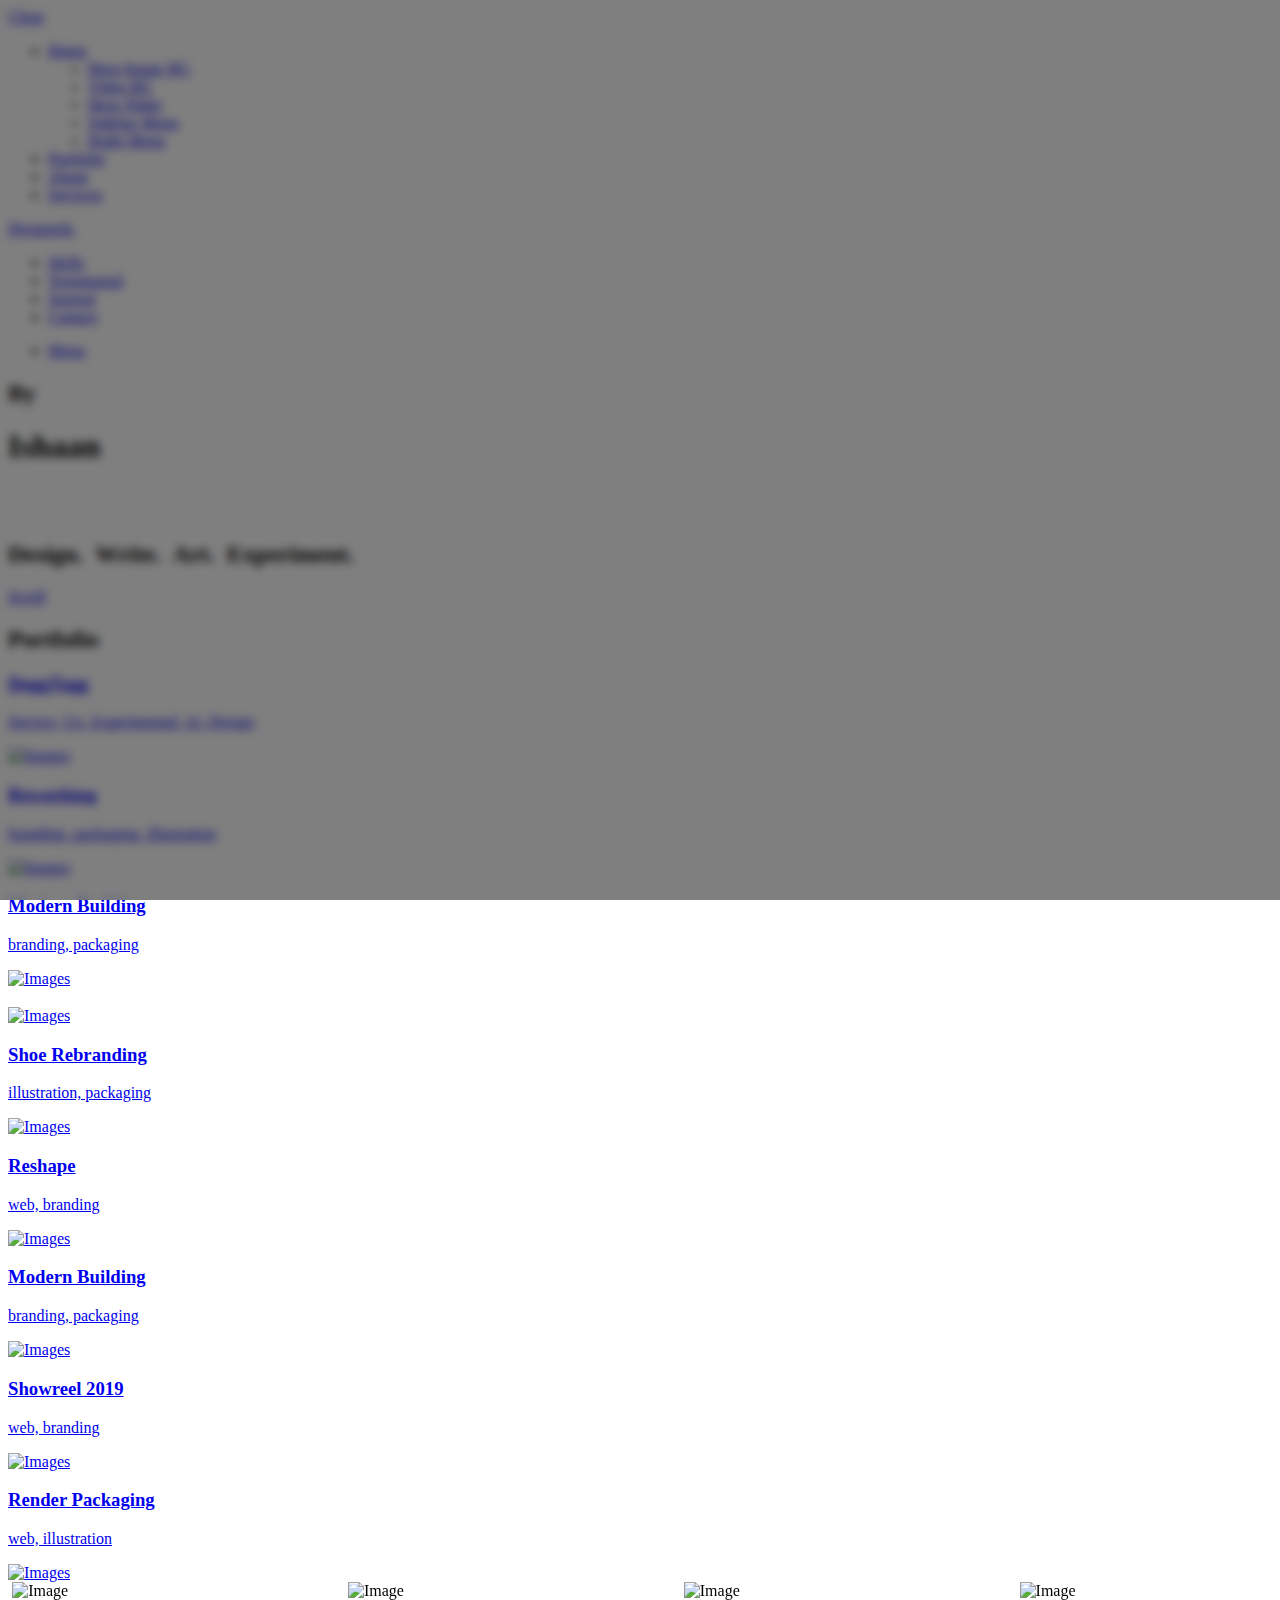
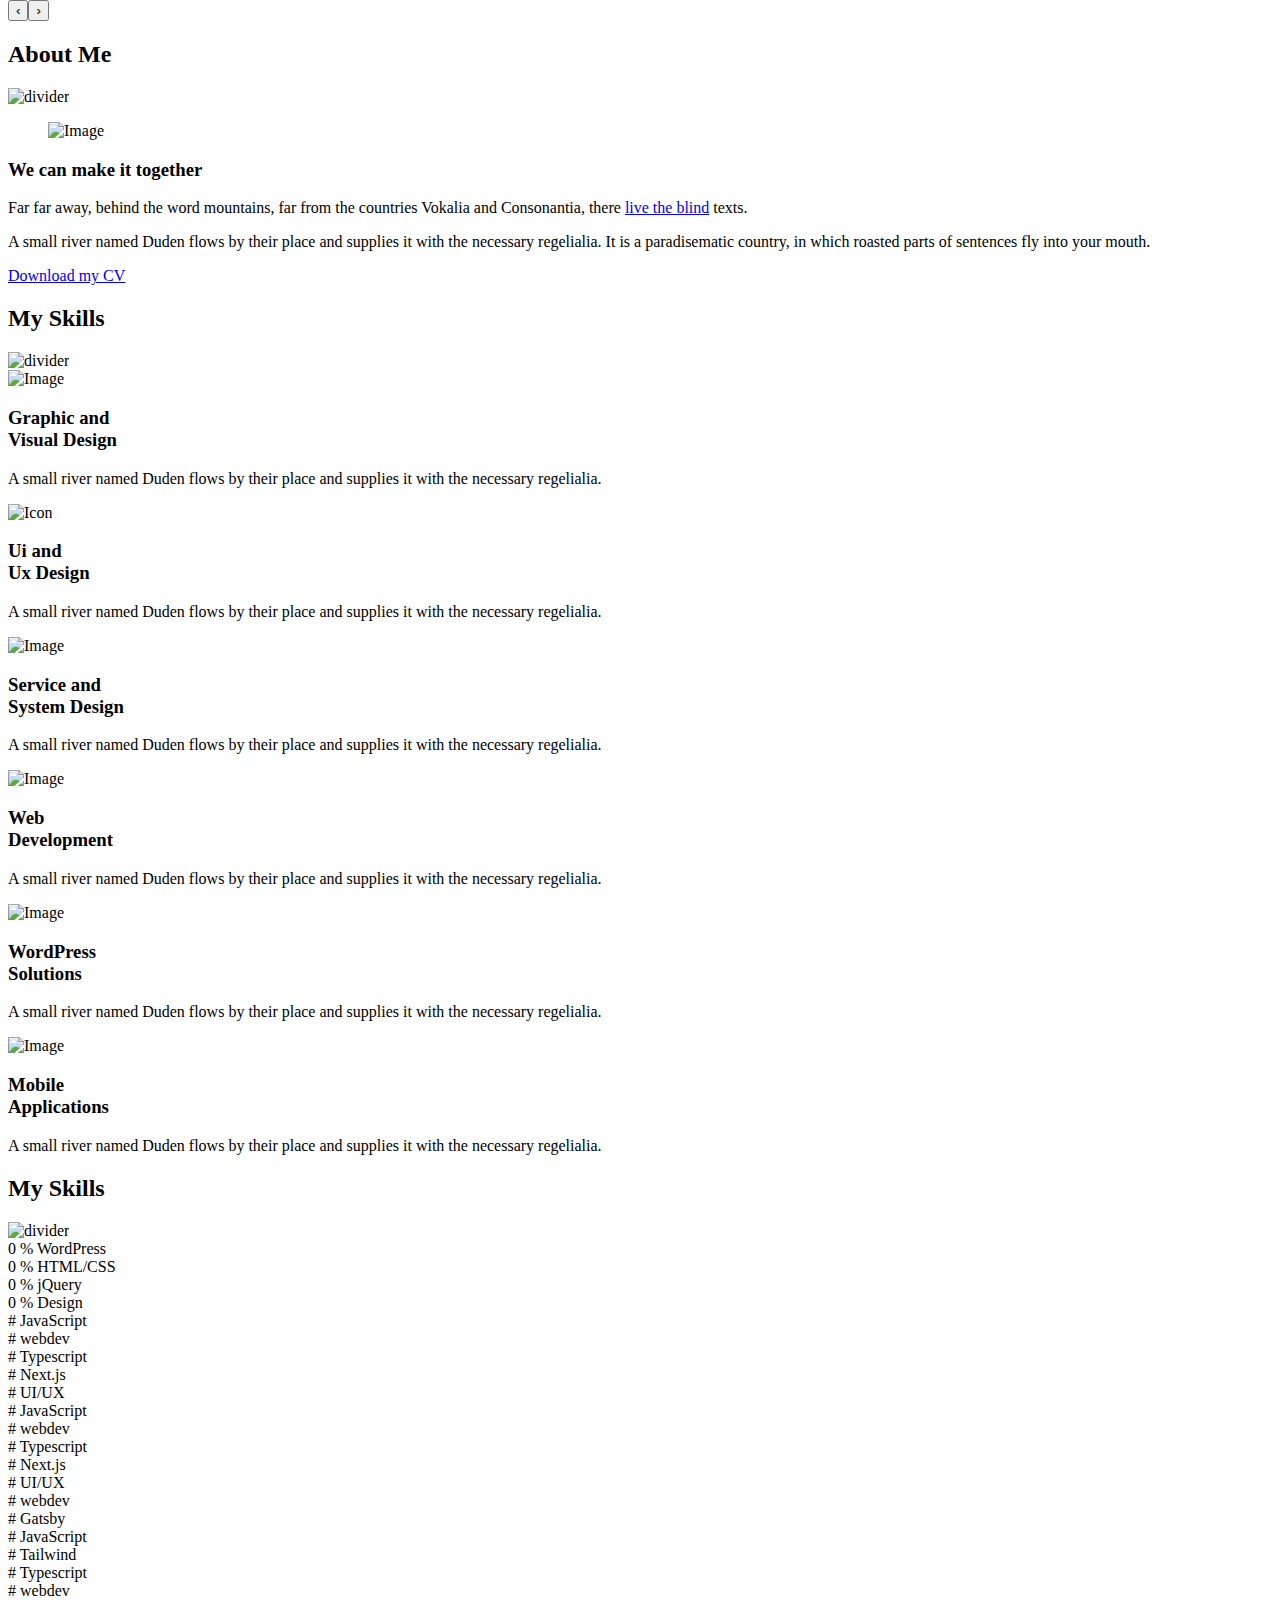
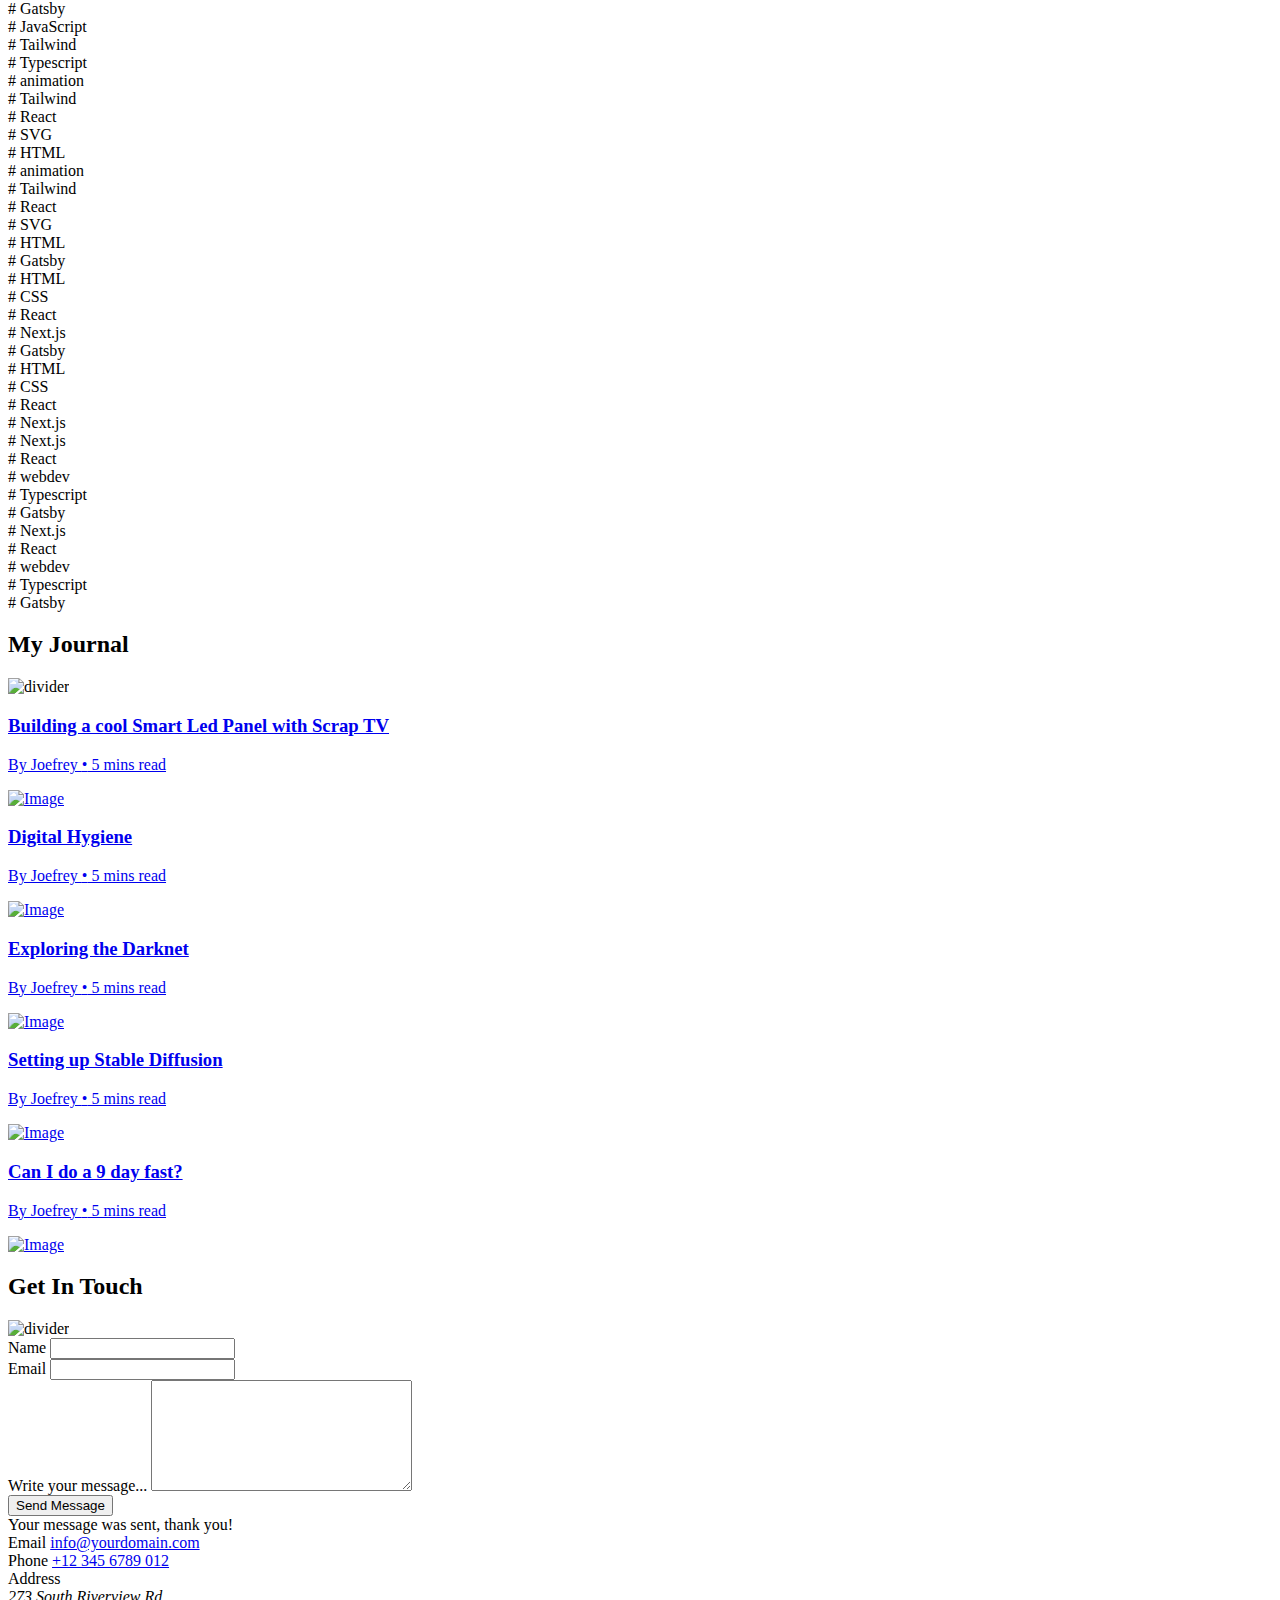
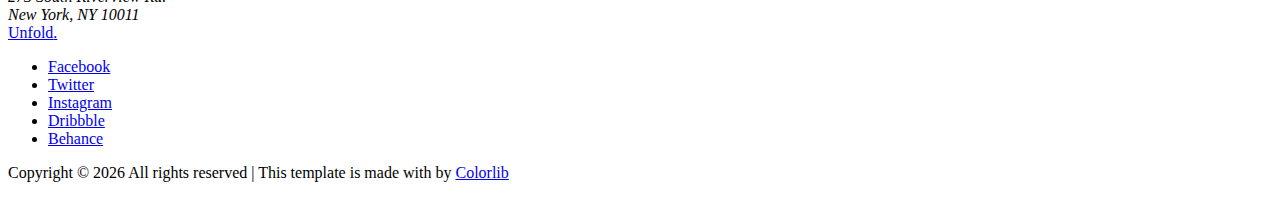
==== index.html @ 475106b1 "Add files via upload" ====
<!DOCTYPE html>
<html lang="en">
  <head>
    <!-- Document Title -->
    <title>Designish &mdash; Like design but different</title>

    <!-- Character Set and Viewport Configuration -->
    <meta charset="utf-8">
    <meta name="viewport" content="width=device-width, initial-scale=1, shrink-to-fit=no">

    <!-- Meta Tags for SEO and Metadata -->
    <meta name="description" content="">
    <meta name="keywords" content="html, css, javascript, jquery">
    <meta name="author" content="">

    <!-- External Stylesheets -->
    <link rel="stylesheet" href="css/vendor/icomoon/style.css">
    <link rel="stylesheet" href="css/vendor/owl.carousel.min.css">
    <link rel="stylesheet" href="css/vendor/animate.min.css">
    <link rel="stylesheet" href="css/vendor/aos.css">
    <link rel="stylesheet" href="css/vendor/bootstrap.min.css">
    <link rel="stylesheet" href="css/vendor/jquery.fancybox.min.css">

    <!-- Theme Style -->
    <link rel="stylesheet" href="css/style.css">
  </head>
  <body data-spy="scroll" data-target=".site-nav-target" data-offset="200">

  <!-- Mobile Menu -->
  <nav class="unslate_co--site-mobile-menu">
    <div class="close-wrap d-flex">
      <a href="#" class="d-flex ml-auto js-menu-toggle">
        <span class="close-label">Close</span>
        <div class="close-times">
          <span class="bar1"></span>
          <span class="bar2"></span>
        </div>
      </a>
    </div>
    <div class="site-mobile-inner"></div>
  </nav>

  <div class="unslate_co--site-wrap">

    <div class="unslate_co--site-inner">

      <!-- Lines for Decoration -->
      <div class="lines-wrap">
        <div class="lines-inner">
          <div class="lines"></div>
        </div>
      </div>
      <!-- END lines -->

      <!-- Site Navigation -->
      <nav class="unslate_co--site-nav site-nav-target">

        <div class="container">

          <!-- Navigation Row -->
          <div class="row align-items-center justify-content-between text-left">

            <!-- Navigation for Large Screens (Right) -->
            <div class="col-md-5 text-right">
              <ul class="site-nav-ul js-clone-nav text-left d-none d-lg-inline-block">
                <!-- Home Section with Dropdown -->
                <li class="has-children">
                  <a href="#home-section" class="nav-link">Home</a>
                  <ul class="dropdown">
                    <li><a href="index.html">Hero Image BG</a></li>
                    <li><a href="index-video.html">Video BG</a></li>
                    <li><a href="index-hero-slider.html">Hero Slider</a></li>
                    <li><a href="index-sidebar-menu.html">Sidebar Menu</a></li>
                    <li><a href="index-right-menu.html">Right Menu</a></li>
                  </ul>
                </li>
                <li><a href="#portfolio-section" class="nav-link">Portfolio</a></li>
                <li><a href="#about-section" class="nav-link">About</a></li>
                <li><a href="#services-section" class="nav-link">Services</a></li>
              </ul>
            </div>

            <!-- Site Logo -->
            <div class="site-logo pos-absolute">
              <a href="index.html" class="unslate_co--site-logo">Designish<span>.</span></a>
            </div>

            <!-- Navigation for Large Screens (Left) -->
            <div class="col-md-5 text-right text-lg-left">
              <ul class="site-nav-ul js-clone-nav text-left d-none d-lg-inline-block">
                <li><a href="#skills-section" class="nav-link">Skills</a></li>
                <li><a href="#testimonial-section" class="nav-link">Testimonial</a></li>
                <li><a href="#journal-section" class="nav-link">Journal</a></li>
                <li><a href="#contact-section" class="nav-link">Contact</a></li>
              </ul>

              <!-- Mobile Navigation Toggle -->
              <ul class="site-nav-ul-none-onepage text-right d-inline-block d-lg-none">
                <li><a href="#" class="js-menu-toggle">Menu</a></li>
              </ul>

            </div>
          </div>
        </div>

      </nav>
      <!-- END nav -->

      <!-- Hero Section -->
      <div class="cover-v1 jarallax" style="background-image: url('images/cover_bg_.jpg');" id="home-section">
        <div class="container">
          <div class="row align-items-center">

            <!-- Centered Content in Hero Section -->
            <div class="col-md-7 mx-auto text-center">
              <h2 class="subheading gsap-reveal-hero">By</h2>
              <h1 class="heading gsap-reveal-hero">Ishaan</h1>
              <!-- Additional Text in Hero Section -->
              <h2 class="subheading gsap-reveal-hero"><br><br>Design. Write. Art. Experiment.</h2>
            </div>
          </div>
        </div>

        <!-- Mouse Scroll Indicator -->
        <a href="#portfolio-section" class="mouse-wrap smoothscroll">
          <span class="mouse">
            <span class="scroll"></span>
          </span>
          <span class="mouse-label">Scroll</span>
        </a>

      </div>
      <!-- END .cover-v1 -->


      <div class="unslate_co--section" id="portfolio-section">
        <div class="container">
          
          
          <div class="relative"><div class="loader-portfolio-wrap"><div class="loader-portfolio"></div></div> </div>
          <div id="portfolio-single-holder"></div>

          <div class="portfolio-wrapper">

            <div class="d-flex align-items-center mb-4 gsap-reveal gsap-reveal-filter">
              <h2 class="mr-auto heading-h2"><span class="gsap-reveal">Portfolio</span></h2>

              <!-- <a href="#" class="text-white js-filter d-inline-block d-lg-none">Filter</a>
              
              <div class="filter-wrap">
                <div class="filter ml-auto" id="filters">
                  <a href="#" class="active" data-filter="*">All</a>
                  <a href="#" data-filter=".web">Web</a>
                  <a href="#" data-filter=".branding">Branding</a>
                  <a href="#" data-filter=".illustration">Illustration</a>
                  <a href="#" data-filter=".packaging">Packaging</a>
                </div>
              </div> -->
            </div>


            
            <div id="posts" class="row gutter-isotope-item">
              <div class="item web branding col-sm-6 col-md-6 col-lg-4 isotope-mb-2">
                <a href="portfolio-single-1.html" class="portfolio-item ajax-load-page isotope-item gsap-reveal-img" data-id="1">
                    <div class="overlay">
                      <span class="wrap-icon icon-link2"></span>
                      <div class="portfolio-item-content">
                        <h3>DoggTagg</h3>
                        <p>Service, Ux, Experimental, Ai, Design</p>
                      </div>
                    </div>
                    <img src="images/work_1_md.jpg" class="lazyload  img-fluid" alt="Images" />
                  </a>
              </div>
              <div class="item branding packaging illustration col-sm-6 col-md-6 col-lg-4 isotope-mb-2 ">
                <a href="portfolio-single-3.html" class="portfolio-item ajax-load-page item-portrait isotope-item gsap-reveal-img" data-id="3">
                    <div class="overlay">
                      <span class="wrap-icon icon-link2"></span>
                      <div class="portfolio-item-content">
                        <h3>Reworking</h3>
                        <p>branding, packaging, illustration</p>
                      </div>
                    </div>
                    <img src="images/Dharma.png" class="lazyload  img-fluid" alt="Images" />
                  </a>
              </div>

              <div class="item branding packaging col-sm-6 col-md-6 col-lg-4 isotope-mb-2">
                <a href="portfolio-single-4.html" class="portfolio-item isotope-item gsap-reveal-img ajax-load-page" data-id="4">
                    <div class="overlay">
                      <span class="wrap-icon icon-link2"></span>
                      <div class="portfolio-item-content">
                        <h3>Modern Building</h3>
                        <p>branding, packaging</p>
                      </div>
                    </div>
                    <img src="images/Autter.png" class="lazyload  img-fluid" alt="Images" />
                  </a>
              </div>

              <!-- ... (previous HTML code) ... -->

<div class="item web packaging col-sm-6 col-md-6 col-lg-4 isotope-mb-2 lock-hover">
  <a href="images/work_4_full.jpg" class="portfolio-item isotope-item gsap-reveal-img" data-fancybox="gallery" data-caption="Watch">
      <div class="overlay">
          <span class="wrap-icon icon-photo2"></span>
          <div class="portfolio-item-content">
              <h3></h3>
              <p></p>
          </div>
          <div class="lock-icon"></div>
      </div>
      <img src="images/work_4_full.jpg" class="lazyload img-fluid" alt="Images" />
  </a>
</div>

<!-- ... (rest of your HTML) ... -->

<style>
  .portfolio-item .overlay:before {
      content: "";
      position: absolute;
      top: 0;
      left: 0;
      width: 100%;
      height: 100%;
      background: rgba(0, 0, 0, 0.5); /* Dark color overlay */
      backdrop-filter: blur(5px); /* Adjust the blur radius as needed */
      opacity: 0;
      transition: opacity 0.7s ease, backdrop-filter 0.5s ease; /* Adjust the transition duration as needed */
  }

  .portfolio-item:hover .overlay:before {
      opacity: 1;
  }

  .lock-icon {
    /* Use a GIF as a background image */
    background: url('your-gif.gif') center center no-repeat;
    background-size: contain;
    width: 130px; /* Adjust size as needed */
    height: 130px; /* Adjust size as needed */
    position: absolute;
    top: 50%; /* Adjust position as needed */
    left: 50%; /* Adjust position as needed */
    transform: translate(-50%, -50%);
    opacity: 0; /* Initially hidden */
    transition: opacity 0.7s ease; /* Adjust the transition duration as needed */
}

.lock-hover:hover .lock-icon {
    opacity: 1;
    /* Add CSS animation property to play the GIF on hover */
    animation: playGif 1s steps(1) infinite;
}

@keyframes playGif {
    to {
        background-position: 0 0;
    }
}
</style>

              

              <div class="item illustration packaging col-sm-6 col-md-6 col-lg-4 isotope-mb-2">
                <a href="images/work_5_md.jpg" class="portfolio-item isotope-item gsap-reveal-img" data-fancybox="gallery" data-caption="Shoe Rebranding">
                    <div class="overlay">
                      <span class="wrap-icon icon-photo2"></span>
                      <div class="portfolio-item-content">
                        <h3>Shoe Rebranding</h3>
                        <p>illustration, packaging</p>
                      </div>
                    </div>
                    <img src="images/work_5_md.jpg" class="lazyload  img-fluid" alt="Images" />
                  </a>
              </div>

              <div class="item web branding col-sm-6 col-md-6 col-lg-4 isotope-mb-2">
                <a href="portfolio-single-2.html" class="portfolio-item ajax-load-page item-portrait isotope-item gsap-reveal-img" data-id="2">
                    <div class="overlay">
                      <span class="wrap-icon icon-link2"></span>
                      <div class="portfolio-item-content">
                        <h3>Reshape</h3>
                        <p>web, branding</p>
                      </div>
                    </div>
                    <img src="images/work_6_md.jpg" class="lazyload  img-fluid" alt="Images" />
                  </a>
              </div>

              <div class="item branding packaging col-sm-6 col-md-6 col-lg-4 isotope-mb-2">
                <a href="images/work_7_a_md.jpg" class="portfolio-item item-portrait isotope-item gsap-reveal-img " data-fancybox="gallery" data-caption="Modern Building">
                    <div class="overlay">
                      <span class="wrap-icon icon-photo2"></span>
                      <div class="portfolio-item-content">
                        <h3>Modern Building</h3>
                        <p>branding, packaging</p>
                      </div>
                    </div>
                    <img src="images/work_7_a_md.jpg" class="lazyload  img-fluid" alt="Images" />
                  </a>
              </div>

              <div class="item web branding col-sm-6 col-md-6 col-lg-4 isotope-mb-2">
                <a href="https://www.youtube.com/watch?v=mwtbEGNABWU" class="portfolio-item isotope-item gsap-reveal-img" data-fancybox="gallery" data-caption="Showreel 2019">
                    <div class="overlay">
                      <span class="wrap-icon icon-play_circle_filled"></span>
                      <div class="portfolio-item-content">
                        <h3>Showreel 2019</h3>
                        <p>web, branding</p>
                      </div>
                    </div>
                    <img src="images/work_8_md.jpg" class="lazyload  img-fluid" alt="Images" />
                  </a>
              </div>

              <div class="item web illustration col-sm-6 col-md-6 col-lg-4 isotope-mb-2">
                <a href="images/work_9_a_md.jpg" class="portfolio-item isotope-item gsap-reveal-img" data-fancybox="gallery" data-caption="Render Packaging">
                    <div class="overlay">
                      <span class="wrap-icon icon-photo2"></span>
                      <div class="portfolio-item-content">
                        <h3>Render Packaging</h3>
                        <p>web, illustration</p>
                      </div>
                    </div>
                    <img src="images/work_9_a_md.jpg" class="lazyload  img-fluid" alt="Images" />
                  </a>
              </div>

            </div>
            
          </div>


        </div>
      </div>


<!-- Logo Slider Section -->
<div class="unslate_co--section">
  <div class="container">
    <div class="owl-carousel logo-slider">
      <!-- Logo 1 -->
      <div class="logo-v1 gsap-reveal">
        <img src="images/Zo World.png" alt="Image" class="img-fluid">
      </div>
      <!-- Logo 2 -->
      <div class="logo-v1 gsap-reveal">
        <img src="images/Zostel_Logo.png" alt="Image" class="img-fluid">
      </div>
      <!-- Logo 3 -->
      <div class="logo-v1 gsap-reveal">
        <img src="images/Persistent.png" alt="Image" class="img-fluid">
      </div>
    </div>
  </div>
</div>

<style>
  /* Add this CSS to make more items visible at once */
  .owl-carousel.logo-slider .owl-stage {
    display: flex;
    justify-content: space-between;
  }

  .owl-carousel.logo-slider .owl-item {
    flex: 0 0 calc(7.33% - 20px); /* Adjust the width and margin to fit 3 logos and create spacing */
  }
</style>
<!-- Add these script tags to include Owl Carousel jQuery plugin -->
<script src="https://code.jquery.com/jquery-3.6.0.min.js"></script>
<script src="https://cdnjs.cloudflare.com/ajax/libs/OwlCarousel2/2.3.4/owl.carousel.min.js"></script>

<!-- Initialize Owl Carousel with modified options -->
<script>
  $(document).ready(function(){
    $(".logo-slider").owlCarousel({
      items: 4,  // Set the number of items to show at once
      margin: 75, // Adjust the margin between items
      loop: true, // Set loop to true if you want it to cycle
      nav: true,  // Set to true if you want navigation arrows
      dots: false, // Set to false if you don't want pagination dots
      responsive:{
        0:{
          items: 1
        },
        600:{
          items: 2
        },
        1000:{
          items: 4
        }
      },
      autoplay: true, // Enable autoplay for continuous sliding
      autoplayTimeout: 2500, // Set the autoplay timeout in milliseconds (2 seconds)
      autoplaySpeed: 700, // Set the autoplay speed in milliseconds
    });
  });
</script>



      <!-- About Me Section -->
      <div class="unslate_co--section" id="about-section">
        <div class="container">

          <!-- Section Heading -->
          <div class="section-heading-wrap text-center mb-5">
            <h2 class="heading-h2 text-center divider"><span class="gsap-reveal">About Me</span></h2>
            <span class="gsap-reveal">
            <img src="images/divider.png" alt="divider" width="76">
            </span>
          </div>

          <div class="row mt-5 justify-content-between">
            <!-- About Me Image -->
            <div class="col-lg-7 mb-5 mb-lg-0">
              <figure class="dotted-bg gsap-reveal-img">
                <img src="images/about_me_pic2.jpg" alt="Image" class="img-fluid">
              </figure>
            </div>
            <!-- About Me Content -->
            <div class="col-lg-4 pr-lg-5">
              <h3 class="mb-4 heading-h3"><span class="gsap-reveal">We can make it together</span></h3>
              <p class="lead gsap-reveal">Far far away, behind the word mountains, far from the countries Vokalia and Consonantia, there <a href="#">live the blind</a> texts. </p>
              <p class="mb-4 gsap-reveal">A small river named Duden flows by their place and supplies it with the necessary regelialia. It is a paradisematic country, in which roasted parts of sentences fly into your mouth.</p>
              <p class="gsap-reveal"><a href="#" class="btn btn-outline-pill btn-custom-light">Download my CV</a></p>
            </div>
          </div>
        </div>
      </div>

      <!-- Services Section -->
      <div class="unslate_co--section" id="services-section">
        <div class="container">

          <!-- Section Heading -->
          <div class="section-heading-wrap text-center mb-5">
            <h2 class="heading-h2 text-center divider"><span class="gsap-reveal">My Skills</span></h2>
            <span class="gsap-reveal"><img src="images/divider.png" alt="divider" width="76"></span>
          </div>

          <div class="row gutter-v3">
            <!-- Service 1 -->
            <div class="col-md-6 col-lg-4 mb-4">
              <div class="feature-v1" data-aos="fade-up" data-aos-delay="0">
                <div class="wrap-icon mb-3">
                  <img src="images/svg/001-options.svg" alt="Image" width="45">
                </div>
                <h3>Graphic and<br> Visual Design</h3>
                <p>A small river named Duden flows by their place and supplies it with the necessary regelialia. </p>
              </div> 
            </div>
            <!-- Service 2 -->
            <div class="col-md-6 col-lg-4 mb-4">
              <div class="feature-v1" data-aos="fade-up" data-aos-delay="100">
                <div class="wrap-icon mb-3">
                  <img src="images/svg/002-chat.svg" alt="Icon" width="45">
                </div>
                <h3>Ui and<br>Ux Design</h3>
                <p>A small river named Duden flows by their place and supplies it with the necessary regelialia. </p>
              </div> 
            </div>
            <!-- Service 3 -->
            <div class="col-md-6 col-lg-4 mb-4">
              <div class="feature-v1" data-aos="fade-up" data-aos-delay="200">
                <div class="wrap-icon mb-3">
                  <img src="images/svg/003-contact-book.svg" alt="Image" class="img-fluid" width="45">
                </div>
                <h3>Service and <br> System Design</h3>
                <p>A small river named Duden flows by their place and supplies it with the necessary regelialia. </p>
              </div> 
            </div>

            <!-- ... (Other Services) ... -->
            <div class="col-md-6 col-lg-4 mb-4">
              <div class="feature-v1" data-aos="fade-up" data-aos-delay="0">
                <div class="wrap-icon mb-3">
                  <img src="images/svg/004-percentage.svg" alt="Image" width="45">
                </div>
                <h3>Web <br> Development</h3>
                <p>A small river named Duden flows by their place and supplies it with the necessary regelialia. </p>
              </div> 
            </div>
            <div class="col-md-6 col-lg-4 mb-4">
              <div class="feature-v1" data-aos="fade-up" data-aos-delay="100">
                <div class="wrap-icon mb-3">
                  <img src="images/svg/006-goal.svg" alt="Image" width="45">
                </div>
                <h3>WordPress <br> Solutions</h3>
                <p>A small river named Duden flows by their place and supplies it with the necessary regelialia. </p>
              </div> 
            </div>
            <div class="col-md-6 col-lg-4 mb-4">
              <div class="feature-v1" data-aos="fade-up" data-aos-delay="200">
                <div class="wrap-icon mb-3">
                  <img src="images/svg/005-line-chart.svg" alt="Image" width="45">
                </div>
                <h3>Mobile <br> Applications</h3>
                <p>A small river named Duden flows by their place and supplies it with the necessary regelialia. </p>
              </div> 
            </div>

          </div>
        </div>
      </div>

      <!-- Skills Section -->
      <div class="unslate_co--section section-counter" id="skills-section">
        <div class="container">
          <div class="section-heading-wrap text-center mb-5">
            <h2 class="heading-h2 text-center divider"><span class="gsap-reveal">My Skills</span></h2>
            <span class="gsap-reveal"><img src="images/divider.png" alt="divider" width="76"></span>
          </div>

          <div class="row pt-5">
            <!-- Skill 1: WordPress -->
            <div class="col-6 col-sm-6 mb-5 mb-lg-0 col-md-6 col-lg-3" data-aos="fade-up" data-aos-delay="0">
              <div class="counter-v1 text-center">
                <span class="number-wrap">
                  <span class="number number-counter" data-number="90">0</span>
                  <span class="append-text">%</span>
                </span>
                <span class="counter-label">WordPress</span>
              </div>
            </div>
            <!-- Skill 2: HTML/CSS -->
            <div class="col-6 col-sm-6 mb-5 mb-lg-0 col-md-6 col-lg-3" data-aos="fade-up" data-aos-delay="100">
              <div class="counter-v1 text-center">
                <span class="number-wrap">
                  <span class="number number-counter" data-number="99">0</span>
                  <span class="append-text">%</span>
                </span>
                <span class="counter-label">HTML/CSS</span>
              </div>
            </div>
            <!-- Skill 3: jQuery -->
            <div class="col-6 col-sm-6 mb-5 mb-lg-0 col-md-6 col-lg-3" data-aos="fade-up" data-aos-delay="200">
              <div class="counter-v1 text-center">
                <span class="number-wrap">
                  <span class="number number-counter" data-number="95">0</span>
                  <span class="append-text">%</span>
                </span>
                <span class="counter-label">jQuery</span>
              </div>
            </div>
            <!-- Skill 4: Design -->
            <div class="col-6 col-sm-6 mb-5 mb-lg-0 col-md-6 col-lg-3" data-aos="fade-up" data-aos-delay="300">
              <div class="counter-v1 text-center">
                <span class="number-wrap">
                  <span class="number number-counter" data-number="100">0</span>
                  <span class="append-text">%</span>
                </span>
                <span class="counter-label">Design</span>
              </div>
            </div>
          </div>
        </div>
      </div>
      <!-- END .counter -->

      <!-- Testimonias -->
      <div class="app">
  <!-- White Box -->
  <div class="white-box"></div>
  <div class="tag-list">
    <div class="loop-slider" style="--duration:15951ms; --direction:normal;">
      <div class="inner">
        <div class="tag"><span>#</span> JavaScript</div>
        <div class="tag"><span>#</span> webdev</div>
        <div class="tag"><span>#</span> Typescript</div>
        <div class="tag"><span>#</span> Next.js</div>
        <div class="tag"><span>#</span> UI/UX</div>
        <!-- duplicated content -->
        <div class="tag"><span>#</span> JavaScript</div>
        <div class="tag"><span>#</span> webdev</div>
        <div class="tag"><span>#</span> Typescript</div>
        <div class="tag"><span>#</span> Next.js</div>
        <div class="tag"><span>#</span> UI/UX</div>
      </div>
    </div>
    <div class="loop-slider" style="--duration:19260ms; --direction:reverse;">
      <div class="inner">
        <div class="tag"><span>#</span> webdev</div>
        <div class="tag"><span>#</span> Gatsby</div>
        <div class="tag"><span>#</span> JavaScript</div>
        <div class="tag"><span>#</span> Tailwind</div>
        <div class="tag"><span>#</span> Typescript</div>
        <!-- duplicated content -->
        <div class="tag"><span>#</span> webdev</div>
        <div class="tag"><span>#</span> Gatsby</div>
        <div class="tag"><span>#</span> JavaScript</div>
        <div class="tag"><span>#</span> Tailwind</div>
        <div class="tag"><span>#</span> Typescript</div>
      </div>
    </div>
    <div class="loop-slider" style="--duration:10449ms; --direction:normal;">
      <div class="inner">
        <div class="tag"><span>#</span> animation</div>
        <div class="tag"><span>#</span> Tailwind</div>
        <div class="tag"><span>#</span> React</div>
        <div class="tag"><span>#</span> SVG</div>
        <div class="tag"><span>#</span> HTML</div>
        <!-- duplicated content -->
        <div class="tag"><span>#</span> animation</div>
        <div class="tag"><span>#</span> Tailwind</div>
        <div class="tag"><span>#</span> React</div>
        <div class="tag"><span>#</span> SVG</div>
        <div class="tag"><span>#</span> HTML</div>
      </div>
    </div>
    <div class="loop-slider" style="--duration:16638ms; --direction:reverse;">
      <div class="inner">
        <div class="tag"><span>#</span> Gatsby</div>
        <div class="tag"><span>#</span> HTML</div>
        <div class="tag"><span>#</span> CSS</div>
        <div class="tag"><span>#</span> React</div>
        <div class="tag"><span>#</span> Next.js</div>
        <!-- duplicated content -->
        <div class="tag"><span>#</span> Gatsby</div>
        <div class="tag"><span>#</span> HTML</div>
        <div class="tag"><span>#</span> CSS</div>
        <div class="tag"><span>#</span> React</div>
        <div class="tag"><span>#</span> Next.js</div>
      </div>
    </div>
    <div class="loop-slider" style="--duration:15936ms; --direction:normal;">
      <div class="inner">
        <div class="tag"><span>#</span> Next.js</div>
        <div class="tag"><span>#</span> React</div>
        <div class="tag"><span>#</span> webdev</div>
        <div class="tag"><span>#</span> Typescript</div>
        <div class="tag"><span>#</span> Gatsby</div>
        <!-- duplicated content -->
        <div class="tag"><span>#</span> Next.js</div>
        <div class="tag"><span>#</span> React</div>
        <div class="tag"><span>#</span> webdev</div>
        <div class="tag"><span>#</span> Typescript</div>
        <div class="tag"><span>#</span> Gatsby</div>
      </div>
      </div>
    </div>
    <!-- other loop-sliders -->
  </div>
  <div class="overlay_2"></div> <!-- Add this div for the gradient overlay -->
<div class="app">
</div>
</div>

      <!-- END testimonial -->

      <!-- Blog posts -->
      <div class="unslate_co--section" id="journal-section">
        <div class="container">
          <div class="section-heading-wrap text-center mb-5">
            <h2 class="heading-h2 text-center divider"><span class="gsap-reveal">My Journal</span></h2>
            <span class="gsap-reveal"><img src="images/divider.png" alt="divider" width="76"></span>
          </div>

          
          <div class="row gutter-v4 align-items-stretch">
            <div class="col-sm-6 col-md-6 col-lg-8 blog-post-entry" data-aos="fade-up" data-aos-delay="0">

              <a href="blog-single.html" class="grid-item blog-item w-100 h-100">
                <div class="overlay">
                  <div class="portfolio-item-content">
                    <h3>Building a cool Smart Led Panel with Scrap TV</h3>
                    <p class="post-meta">By Joefrey <span class="small">&bullet;</span> 5 mins read</p>
                  </div>
                </div>
                <img src="images/post_1.jpg" class="lazyload" alt="Image" />
              </a>


            </div>
            <div class="col-sm-6 col-md-6 col-lg-4 blog-post-entry" data-aos="fade-up" data-aos-delay="100">
              <a href="blog-single.html" class="grid-item blog-item w-100 h-100">
                <div class="overlay">
                  <div class="portfolio-item-content">
                    <h3>Digital Hygiene</h3>
                    <p class="post-meta">By Joefrey <span class="small">&bullet;</span> 5 mins read</p>
                  </div>
                </div>
                <img src="images/post_2.jpg" class="lazyload" alt="Image" />
              </a>
            </div>


            <div class="col-sm-6 col-md-6 col-lg-4 blog-post-entry" data-aos="fade-up" data-aos-delay="0">

              <a href="blog-single.html" class="grid-item blog-item w-100 h-100">
                <div class="overlay">
                  <div class="portfolio-item-content">
                    <h3>Exploring the Darknet</h3>
                    <p class="post-meta">By Joefrey <span class="small">&bullet;</span> 5 mins read</p>
                  </div>
                </div>
                <img src="images/post_3.jpg" class="lazyload" alt="Image" />
              </a>


            </div>
            <div class="col-sm-6 col-md-6 col-lg-4 blog-post-entry" data-aos="fade-up" data-aos-delay="100">
              <a href="blog-single.html" class="grid-item blog-item w-100 h-100">
                <div class="overlay">
                  <div class="portfolio-item-content">
                    <h3>Setting up Stable Diffusion </h3>
                    <p class="post-meta">By Joefrey <span class="small">&bullet;</span> 5 mins read</p>
                  </div>
                </div>
                <img src="images/post_4.jpg" class="lazyload" alt="Image" />
              </a>
            </div>

            <div class="col-sm-6 col-md-6 col-lg-4 blog-post-entry" data-aos="fade-up" data-aos-delay="200">
              <a href="blog-single.html" class="grid-item blog-item w-100 h-100">
                <div class="overlay">
                  <div class="portfolio-item-content">
                    <h3>Can I do a 9 day fast?</h3>
                    <p class="post-meta">By Joefrey <span class="small">&bullet;</span> 5 mins read</p>
                  </div>
                </div>
                <img src="images/post_5.jpg" class="lazyload" alt="Image" />
              </a>
            </div>


          </div>

        </div>
      </div>
      <!-- END blog posts -->


      <div class="unslate_co--section" id="contact-section">
        <div class="container">
          <div class="section-heading-wrap text-center mb-5">
            <h2 class="heading-h2 text-center divider"><span class="gsap-reveal">Get In Touch</span></h2>
            <span class="gsap-reveal"><img src="images/divider.png" alt="divider" width="76"></span>
          </div>


          <div class="row justify-content-between">
            
            <div class="col-md-6">
              <form method="post" class="form-outline-style-v1" id="contactForm">
                <div class="form-group row mb-0">

                  <div class="col-lg-6 form-group gsap-reveal">
                    <label for="name">Name</label>
                    <input name="name" type="text" class="form-control" id="name">
                  </div>
                  <div class="col-lg-6 form-group gsap-reveal">
                    <label for="email">Email</label>
                    <input name="email" type="email" class="form-control" id="email">
                  </div>
                  <div class="col-lg-12 form-group gsap-reveal">
                    <label for="message">Write your message...</label>
                    <textarea name="message" id="message" cols="30" rows="7" class="form-control"></textarea>
                  </div>
                </div>
                <div class="form-group row gsap-reveal">
                    <div class="col-md-12 d-flex align-items-center">
                      <input type="submit" class="btn btn-outline-pill btn-custom-light mr-3" value="Send Message">
                      <span class="submitting"></span>
                    </div>
                  </div>
              </form>
              <div id="form-message-warning" class="mt-4"></div> 
              <div id="form-message-success">
                Your message was sent, thank you!
              </div>

            </div>

            <div class="col-md-4">
              <div class="contact-info-v1">
                <div class="gsap-reveal d-block">
                  <span class="d-block contact-info-label">Email</span>
                  <a href="#" class="contact-info-val">info@yourdomain.com</a>
                </div>
                <div class="gsap-reveal d-block">
                  <span class="d-block contact-info-label">Phone</span>
                  <a href="#" class="contact-info-val">+12 345 6789 012</a>
                </div>
                <div class="gsap-reveal d-block">
                  <span class="d-block contact-info-label">Address</span>
                  <address class="contact-info-val">273 South Riverview Rd. <br> New York, NY 10011</address>
                </div>
              </div>
            </div>

          </div>
        </div>
      </div>
      </div> <!-- END .unslate_co-site-inner -->

      <footer class="unslate_co--footer unslate_co--section">
        <div class="container">
          <div class="row justify-content-center">
            <div class="col-md-7">
              
              <div class="footer-site-logo"><a href="#">Unfold<span>.</span></a></div>

              <ul class="footer-site-social">
                <li><a href="#">Facebook</a></li>
                <li><a href="#">Twitter</a></li>
                <li><a href="#">Instagram</a></li>
                <li><a href="#">Dribbble</a></li>
                <li><a href="#">Behance</a></li>
              </ul>

              <p class="site-copyright">
                
                <!-- Link back to Colorlib can't be removed. Template is licensed under CC BY 3.0. -->
                Copyright &copy;
                <script>
                  document.write(new Date().getFullYear());
                </script> All rights reserved | This template is made with by <a href="https://colorlib.com" target="_blank">Colorlib</a>
                <!-- Link back to Colorlib can't be removed. Template is licensed under CC BY 3.0. -->
              
              </p>

            </div>
          </div>
        </div>
      </footer>

      
    </div>

    
    <!-- Loader -->
    <div id="unslate_co--overlayer"></div>
    <div class="site-loader-wrap">
      <div class="site-loader"></div>
    </div>

    <script src="js/scripts-dist.js"></script>
    <script src="js/main.js"></script>

  </body>
</html>
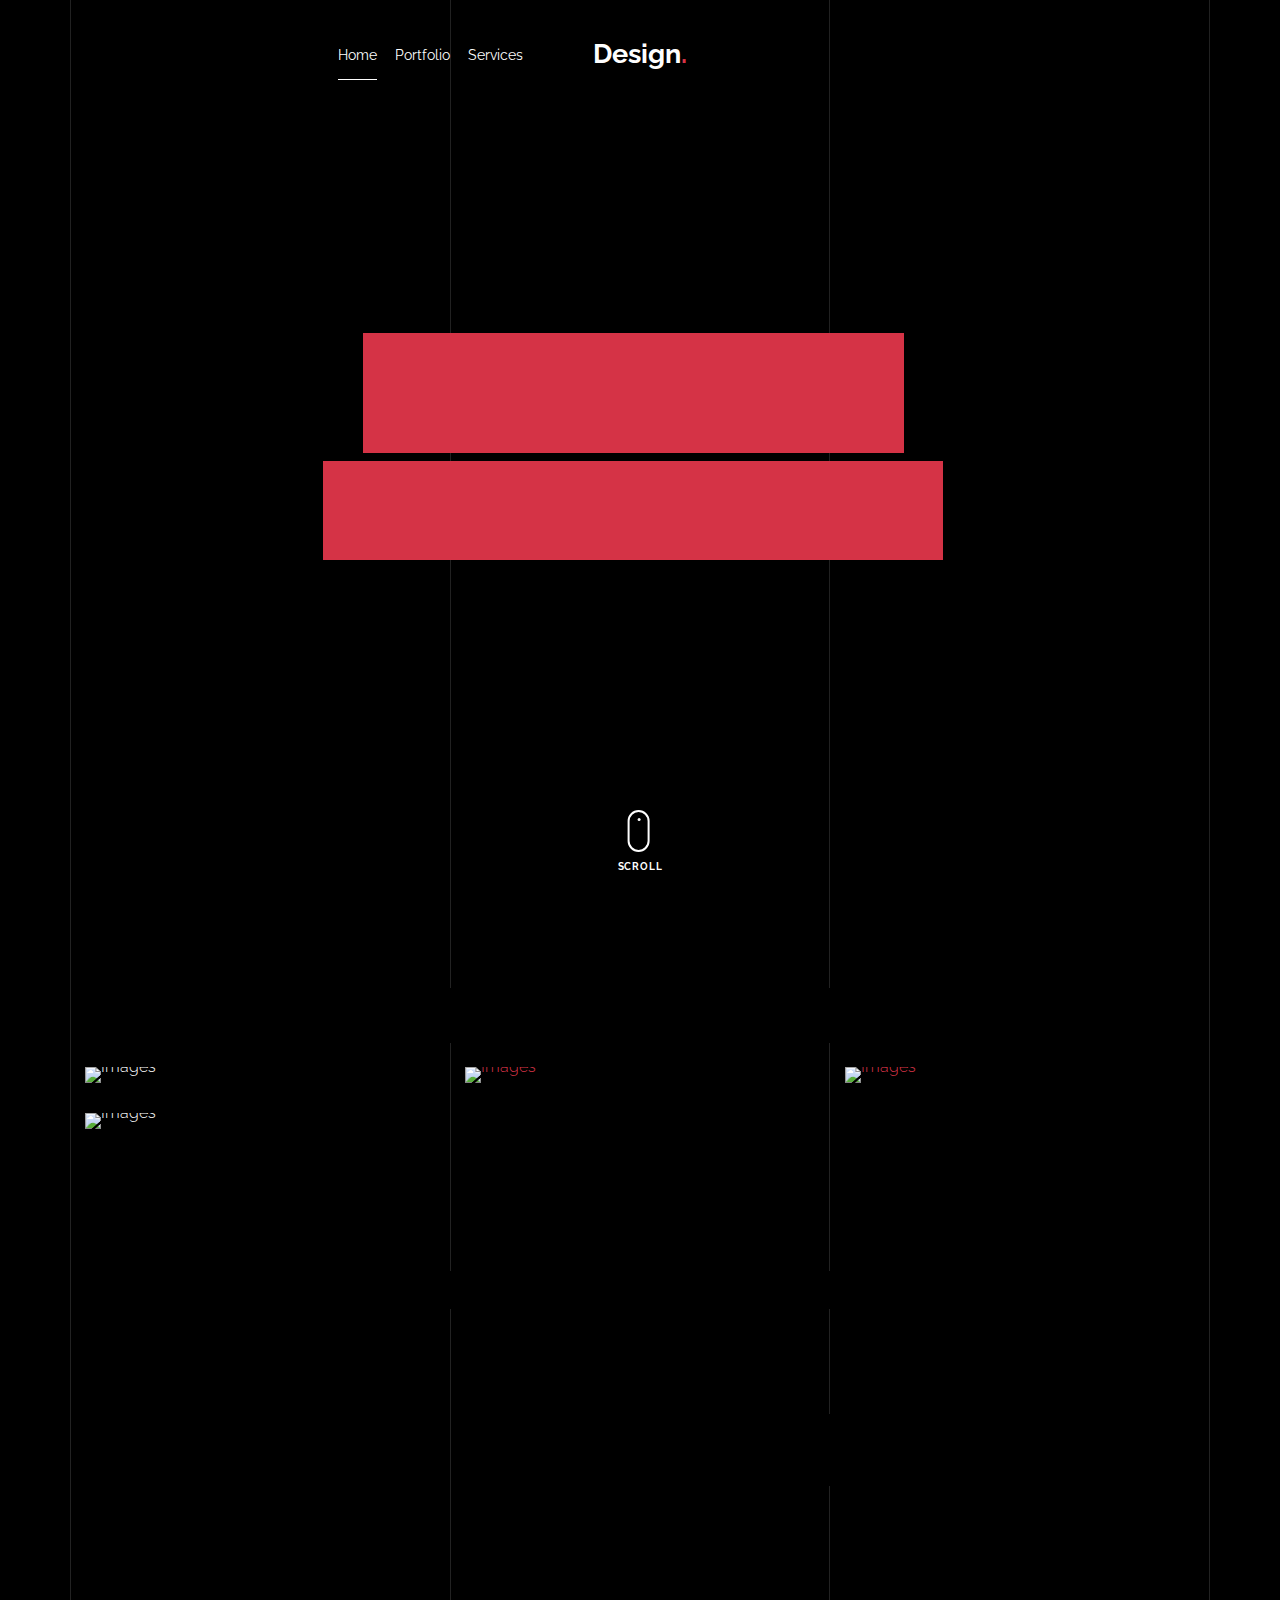
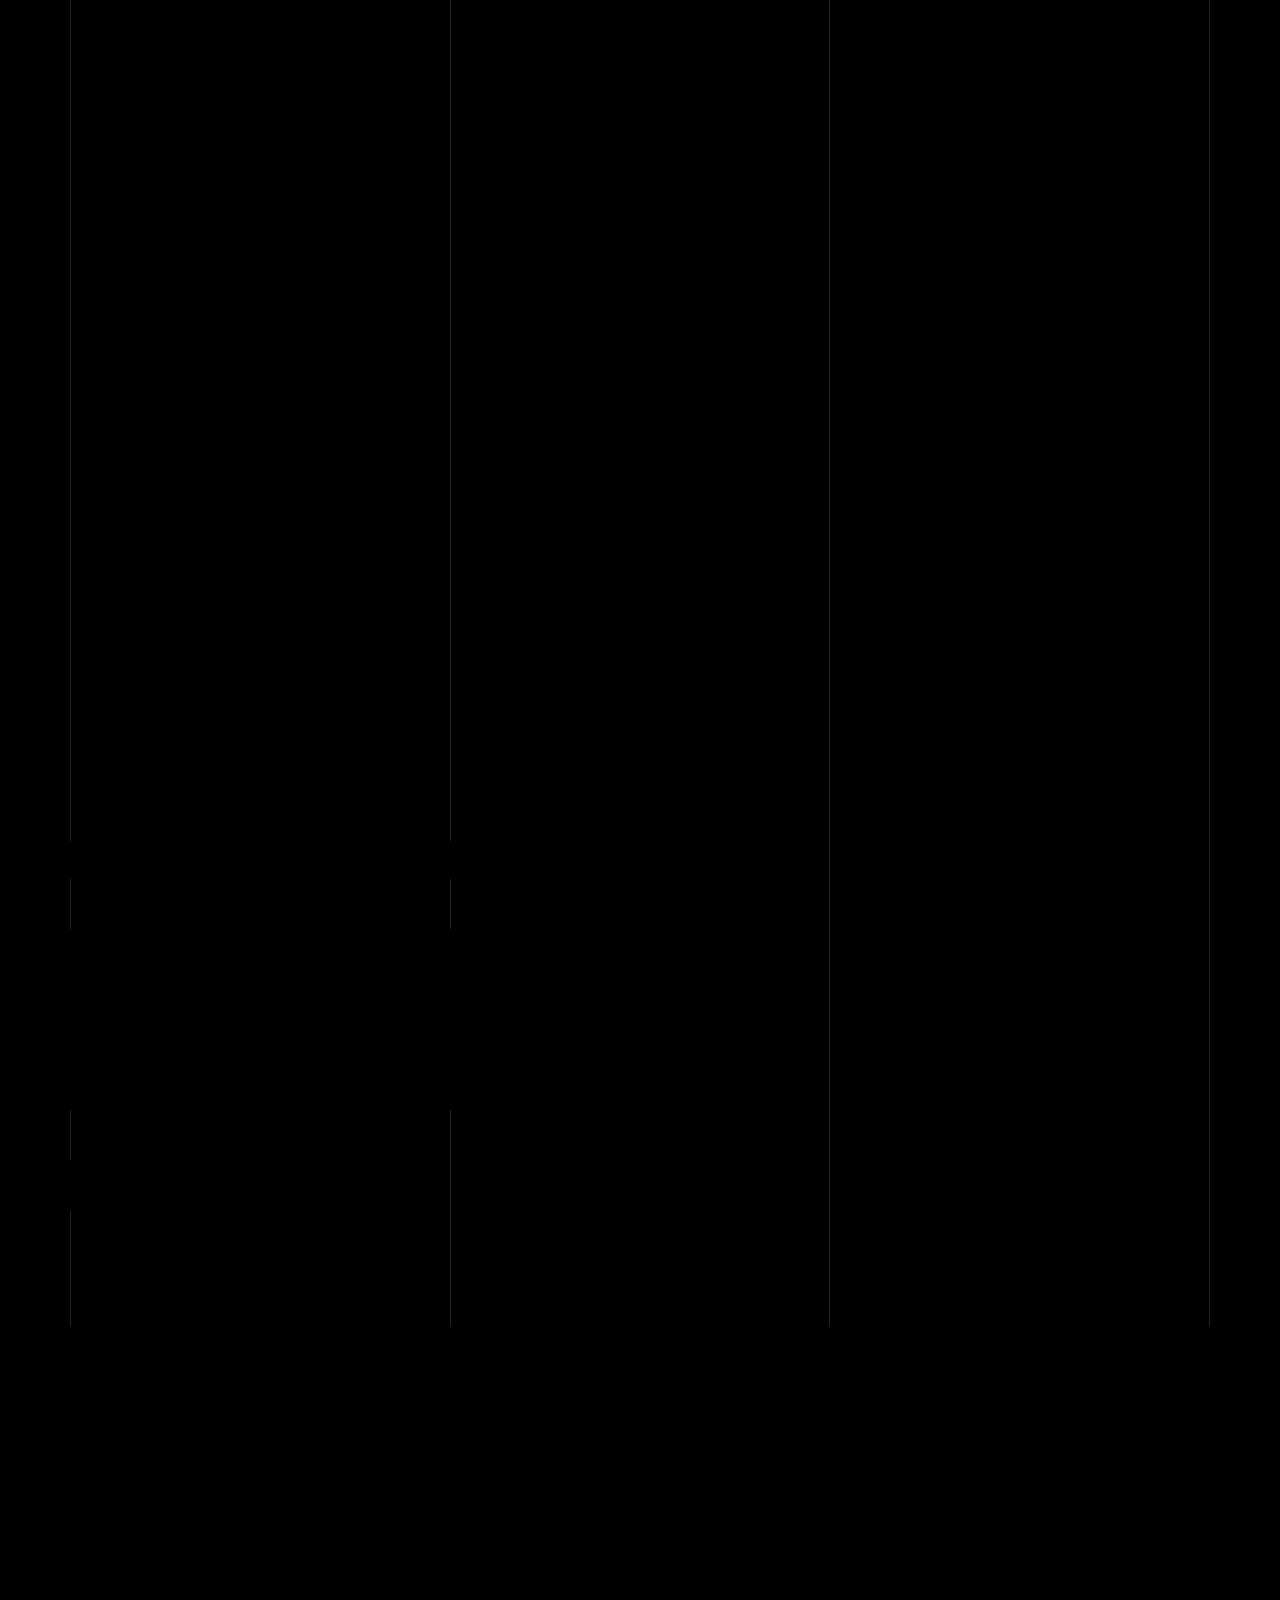
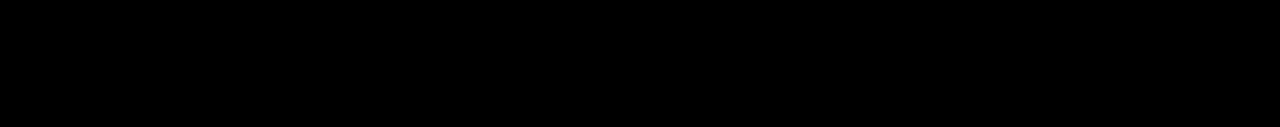
==== commit fd803d9d: "Add files via upload" ====
--- a/index.html
+++ b/index.html
@@ -1,100 +1,91 @@
-<!DOCTYPE html>
+<!doctype html>
 <html lang="en">
   <head>
-    <!-- Document Title -->
-    <title>Designish &mdash; Like design but different</title>
-
-    <!-- Character Set and Viewport Configuration -->
+    <title>Unfold &mdash; A onepage portfolio HTML template by Colorlib</title>
     <meta charset="utf-8">
     <meta name="viewport" content="width=device-width, initial-scale=1, shrink-to-fit=no">
 
-    <!-- Meta Tags for SEO and Metadata -->
     <meta name="description" content="">
     <meta name="keywords" content="html, css, javascript, jquery">
     <meta name="author" content="">
 
-    <!-- External Stylesheets -->
     <link rel="stylesheet" href="css/vendor/icomoon/style.css">
     <link rel="stylesheet" href="css/vendor/owl.carousel.min.css">
     <link rel="stylesheet" href="css/vendor/animate.min.css">
     <link rel="stylesheet" href="css/vendor/aos.css">
     <link rel="stylesheet" href="css/vendor/bootstrap.min.css">
     <link rel="stylesheet" href="css/vendor/jquery.fancybox.min.css">
+    
 
     <!-- Theme Style -->
     <link rel="stylesheet" href="css/style.css">
+
   </head>
   <body data-spy="scroll" data-target=".site-nav-target" data-offset="200">
 
-  <!-- Mobile Menu -->
-  <nav class="unslate_co--site-mobile-menu">
-    <div class="close-wrap d-flex">
-      <a href="#" class="d-flex ml-auto js-menu-toggle">
-        <span class="close-label">Close</span>
-        <div class="close-times">
-          <span class="bar1"></span>
-          <span class="bar2"></span>
-        </div>
-      </a>
-    </div>
-    <div class="site-mobile-inner"></div>
-  </nav>
-
-  <div class="unslate_co--site-wrap">
-
-    <div class="unslate_co--site-inner">
-
-      <!-- Lines for Decoration -->
-      <div class="lines-wrap">
-        <div class="lines-inner">
-          <div class="lines"></div>
-        </div>
-      </div>
-      <!-- END lines -->
-
-      <!-- Site Navigation -->
+    <nav class="unslate_co--site-mobile-menu">
+      <div class="close-wrap d-flex">
+        <a href="#" class="d-flex ml-auto js-menu-toggle">
+          <span class="close-label">Close</span>
+          <div class="close-times">
+            <span class="bar1"></span>
+            <span class="bar2"></span>
+          </div>
+        </a>
+      </div>
+      <div class="site-mobile-inner"></div>
+    </nav>
+
+
+    <div class="unslate_co--site-wrap">
+
+      <div class="unslate_co--site-inner">
+
+        <div class="lines-wrap">
+          <div class="lines-inner">
+            <div class="lines"></div>
+          </div>
+        </div>
+        <!-- END lines -->
+      
       <nav class="unslate_co--site-nav site-nav-target">
 
         <div class="container">
-
-          <!-- Navigation Row -->
+        
           <div class="row align-items-center justify-content-between text-left">
-
-            <!-- Navigation for Large Screens (Right) -->
             <div class="col-md-5 text-right">
               <ul class="site-nav-ul js-clone-nav text-left d-none d-lg-inline-block">
-                <!-- Home Section with Dropdown -->
                 <li class="has-children">
                   <a href="#home-section" class="nav-link">Home</a>
                   <ul class="dropdown">
-                    <li><a href="index.html">Hero Image BG</a></li>
-                    <li><a href="index-video.html">Video BG</a></li>
-                    <li><a href="index-hero-slider.html">Hero Slider</a></li>
-                    <li><a href="index-sidebar-menu.html">Sidebar Menu</a></li>
-                    <li><a href="index-right-menu.html">Right Menu</a></li>
+                    <li>
+                      <a href="index.html">Hero Image BG</a>
+                    </li>
+                    <li>
+                      <a href="index-video.html">Video BG</a>
+                    </li>
+                    <li>
+                      <a href="index-hero-slider.html">Hero Slider</a>
+                    </li>
+                    <li>
+                      <a href="index-sidebar-menu.html">Sidebar Menu</a>
+                    </li>
+                    <li>
+                      <a href="index-right-menu.html">Right Menu</a>
+                    </li>
                   </ul>
                 </li>
                 <li><a href="#portfolio-section" class="nav-link">Portfolio</a></li>
-                <li><a href="#about-section" class="nav-link">About</a></li>
                 <li><a href="#services-section" class="nav-link">Services</a></li>
               </ul>
             </div>
-
-            <!-- Site Logo -->
             <div class="site-logo pos-absolute">
-              <a href="index.html" class="unslate_co--site-logo">Designish<span>.</span></a>
-            </div>
-
-            <!-- Navigation for Large Screens (Left) -->
+              <a href="index.html" class="unslate_co--site-logo">Design<span>.</span></a>
+            </div>
             <div class="col-md-5 text-right text-lg-left">
               <ul class="site-nav-ul js-clone-nav text-left d-none d-lg-inline-block">
-                <li><a href="#skills-section" class="nav-link">Skills</a></li>
-                <li><a href="#testimonial-section" class="nav-link">Testimonial</a></li>
-                <li><a href="#journal-section" class="nav-link">Journal</a></li>
-                <li><a href="#contact-section" class="nav-link">Contact</a></li>
               </ul>
 
-              <!-- Mobile Navigation Toggle -->
               <ul class="site-nav-ul-none-onepage text-right d-inline-block d-lg-none">
                 <li><a href="#" class="js-menu-toggle">Menu</a></li>
               </ul>
@@ -106,22 +97,19 @@
       </nav>
       <!-- END nav -->
 
-      <!-- Hero Section -->
-      <div class="cover-v1 jarallax" style="background-image: url('images/cover_bg_.jpg');" id="home-section">
+      <div class="cover-v1 jarallax" id="home-section">
         <div class="container">
           <div class="row align-items-center">
-
-            <!-- Centered Content in Hero Section -->
+              
             <div class="col-md-7 mx-auto text-center">
-              <h2 class="subheading gsap-reveal-hero">By</h2>
-              <h1 class="heading gsap-reveal-hero">Ishaan</h1>
-              <!-- Additional Text in Hero Section -->
-              <h2 class="subheading gsap-reveal-hero"><br><br>Design. Write. Art. Experiment.</h2>
-            </div>
-          </div>
-        </div>
-
-        <!-- Mouse Scroll Indicator -->
+              <h1 class="heading gsap-reveal-hero">Ishaan Sukara</h1>
+              <h2 class="subheading gsap-reveal-hero">Multidisciplinary Designer and researcher</h2>
+            </div>
+
+          </div>
+        </div>
+
+
         <a href="#portfolio-section" class="mouse-wrap smoothscroll">
           <span class="mouse">
             <span class="scroll"></span>
@@ -162,15 +150,15 @@
             
             <div id="posts" class="row gutter-isotope-item">
               <div class="item web branding col-sm-6 col-md-6 col-lg-4 isotope-mb-2">
-                <a href="portfolio-single-1.html" class="portfolio-item ajax-load-page isotope-item gsap-reveal-img" data-id="1">
+                <a url="https://drive.google.com/file/d/1pWKUc-DX4UT28CgIa7LYew0Vt4wk0eBM/view" class="portfolio-item ajax-load-page isotope-item gsap-reveal-img" data-id="1">
                     <div class="overlay">
                       <span class="wrap-icon icon-link2"></span>
                       <div class="portfolio-item-content">
-                        <h3>DoggTagg</h3>
+                        <h3>DOKO</h3>
                         <p>Service, Ux, Experimental, Ai, Design</p>
                       </div>
                     </div>
-                    <img src="images/work_1_md.jpg" class="lazyload  img-fluid" alt="Images" />
+                    <img src="images/DOKO.webp" class="lazyload  img-fluid" alt="Images" />
                   </a>
               </div>
               <div class="item branding packaging illustration col-sm-6 col-md-6 col-lg-4 isotope-mb-2 ">
@@ -178,11 +166,11 @@
                     <div class="overlay">
                       <span class="wrap-icon icon-link2"></span>
                       <div class="portfolio-item-content">
-                        <h3>Reworking</h3>
-                        <p>branding, packaging, illustration</p>
+                        <h3>ERP Dashboard</h3>
+                        <p>Enterprise resource Planning Dashboard, Ui/Ux Design</p>
                       </div>
                     </div>
-                    <img src="images/Dharma.png" class="lazyload  img-fluid" alt="Images" />
+                    <img src="images/login-screen-email.webp" class="lazyload  img-fluid" alt="Images" />
                   </a>
               </div>
 
@@ -191,156 +179,86 @@
                     <div class="overlay">
                       <span class="wrap-icon icon-link2"></span>
                       <div class="portfolio-item-content">
-                        <h3>Modern Building</h3>
-                        <p>branding, packaging</p>
+                        <h3>SCM Dashboard</h3>
+                        <p>Supply Chain Management</p>
                       </div>
                     </div>
-                    <img src="images/Autter.png" class="lazyload  img-fluid" alt="Images" />
+                    <img src="images/SCM Dash.webp" class="lazyload  img-fluid" alt="Images" />
                   </a>
               </div>
 
-              <!-- ... (previous HTML code) ... -->
-
-<div class="item web packaging col-sm-6 col-md-6 col-lg-4 isotope-mb-2 lock-hover">
-  <a href="images/work_4_full.jpg" class="portfolio-item isotope-item gsap-reveal-img" data-fancybox="gallery" data-caption="Watch">
-      <div class="overlay">
-          <span class="wrap-icon icon-photo2"></span>
-          <div class="portfolio-item-content">
-              <h3></h3>
-              <p></p>
-          </div>
-          <div class="lock-icon"></div>
-      </div>
-      <img src="images/work_4_full.jpg" class="lazyload img-fluid" alt="Images" />
-  </a>
-</div>
-
-<!-- ... (rest of your HTML) ... -->
-
-<style>
-  .portfolio-item .overlay:before {
-      content: "";
-      position: absolute;
-      top: 0;
-      left: 0;
-      width: 100%;
-      height: 100%;
-      background: rgba(0, 0, 0, 0.5); /* Dark color overlay */
-      backdrop-filter: blur(5px); /* Adjust the blur radius as needed */
-      opacity: 0;
-      transition: opacity 0.7s ease, backdrop-filter 0.5s ease; /* Adjust the transition duration as needed */
-  }
-
-  .portfolio-item:hover .overlay:before {
-      opacity: 1;
-  }
-
-  .lock-icon {
-    /* Use a GIF as a background image */
-    background: url('your-gif.gif') center center no-repeat;
-    background-size: contain;
-    width: 130px; /* Adjust size as needed */
-    height: 130px; /* Adjust size as needed */
-    position: absolute;
-    top: 50%; /* Adjust position as needed */
-    left: 50%; /* Adjust position as needed */
-    transform: translate(-50%, -50%);
-    opacity: 0; /* Initially hidden */
-    transition: opacity 0.7s ease; /* Adjust the transition duration as needed */
-}
-
-.lock-hover:hover .lock-icon {
-    opacity: 1;
-    /* Add CSS animation property to play the GIF on hover */
-    animation: playGif 1s steps(1) infinite;
-}
-
-@keyframes playGif {
-    to {
-        background-position: 0 0;
-    }
-}
-</style>
-
-              
-
-              <div class="item illustration packaging col-sm-6 col-md-6 col-lg-4 isotope-mb-2">
-                <a href="images/work_5_md.jpg" class="portfolio-item isotope-item gsap-reveal-img" data-fancybox="gallery" data-caption="Shoe Rebranding">
+              <div class="item web packaging col-sm-6 col-md-6 col-lg-4 isotope-mb-2 lock-hover">
+                <a UR="images/work_4_full.jpg" class="portfolio-item isotope-item gsap-reveal-img" data-fancybox="gallery" data-caption="Watch">
                     <div class="overlay">
-                      <span class="wrap-icon icon-photo2"></span>
-                      <div class="portfolio-item-content">
-                        <h3>Shoe Rebranding</h3>
-                        <p>illustration, packaging</p>
-                      </div>
+                        <span class="wrap-icon icon-photo2"></span>
+                        <div class="portfolio-item-content">
+                            <h3>Dharma</h3>
+                            <p>Philosophy, Psychology, Behavioral Design</p>
+                        </div>
+                        <div class="lock-icon"></div>
                     </div>
-                    <img src="images/work_5_md.jpg" class="lazyload  img-fluid" alt="Images" />
+                    <img src="images/Dharma.webp" class="lazyload img-fluid" alt="Images" />
                   </a>
               </div>
-
-              <div class="item web branding col-sm-6 col-md-6 col-lg-4 isotope-mb-2">
-                <a href="portfolio-single-2.html" class="portfolio-item ajax-load-page item-portrait isotope-item gsap-reveal-img" data-id="2">
-                    <div class="overlay">
-                      <span class="wrap-icon icon-link2"></span>
-                      <div class="portfolio-item-content">
-                        <h3>Reshape</h3>
-                        <p>web, branding</p>
-                      </div>
-                    </div>
-                    <img src="images/work_6_md.jpg" class="lazyload  img-fluid" alt="Images" />
-                  </a>
-              </div>
-
-              <div class="item branding packaging col-sm-6 col-md-6 col-lg-4 isotope-mb-2">
-                <a href="images/work_7_a_md.jpg" class="portfolio-item item-portrait isotope-item gsap-reveal-img " data-fancybox="gallery" data-caption="Modern Building">
-                    <div class="overlay">
-                      <span class="wrap-icon icon-photo2"></span>
-                      <div class="portfolio-item-content">
-                        <h3>Modern Building</h3>
-                        <p>branding, packaging</p>
-                      </div>
-                    </div>
-                    <img src="images/work_7_a_md.jpg" class="lazyload  img-fluid" alt="Images" />
-                  </a>
-              </div>
-
-              <div class="item web branding col-sm-6 col-md-6 col-lg-4 isotope-mb-2">
-                <a href="https://www.youtube.com/watch?v=mwtbEGNABWU" class="portfolio-item isotope-item gsap-reveal-img" data-fancybox="gallery" data-caption="Showreel 2019">
-                    <div class="overlay">
-                      <span class="wrap-icon icon-play_circle_filled"></span>
-                      <div class="portfolio-item-content">
-                        <h3>Showreel 2019</h3>
-                        <p>web, branding</p>
-                      </div>
-                    </div>
-                    <img src="images/work_8_md.jpg" class="lazyload  img-fluid" alt="Images" />
-                  </a>
-              </div>
-
-              <div class="item web illustration col-sm-6 col-md-6 col-lg-4 isotope-mb-2">
-                <a href="images/work_9_a_md.jpg" class="portfolio-item isotope-item gsap-reveal-img" data-fancybox="gallery" data-caption="Render Packaging">
-                    <div class="overlay">
-                      <span class="wrap-icon icon-photo2"></span>
-                      <div class="portfolio-item-content">
-                        <h3>Render Packaging</h3>
-                        <p>web, illustration</p>
-                      </div>
-                    </div>
-                    <img src="images/work_9_a_md.jpg" class="lazyload  img-fluid" alt="Images" />
-                  </a>
-              </div>
-
-            </div>
-            
-          </div>
-
-
-        </div>
-      </div>
+            </div>
+          </div>
+        </div>
+      </div>
+
+      <style>
+        .portfolio-item .overlay:before {
+            content: "";
+            position: absolute;
+            top: 0;
+            left: 0;
+            width: 100%;
+            height: 100%;
+            background: rgba(0, 0, 0, 0.5); /* Dark color overlay */
+            backdrop-filter: blur(5px); /* Adjust the blur radius as needed */
+            opacity: 0;
+            transition: opacity 0.7s ease, backdrop-filter 0.5s ease; /* Adjust the transition duration as needed */
+        }
+      
+        .portfolio-item:hover .overlay:before {
+            opacity: 1;
+        }
+      
+        .lock-icon {
+          /* Use a GIF as a background image */
+          background: url('your-gif.gif') center center no-repeat;
+          background-size: contain;
+          width: 130px; /* Adjust size as needed */
+          height: 130px; /* Adjust size as needed */
+          position: absolute;
+          top: 50%; /* Adjust position as needed */
+          left: 50%; /* Adjust position as needed */
+          transform: translate(-50%, -50%);
+          opacity: 0; /* Initially hidden */
+          transition: opacity 0.7s ease; /* Adjust the transition duration as needed */
+      }
+      
+      .lock-hover:hover .lock-icon {
+          opacity: 1;
+          /* Add CSS animation property to play the GIF on hover */
+          animation: playGif 1s steps(1) infinite;
+      }
+      
+      @keyframes playGif {
+          to {
+              background-position: 0 0;
+          }
+      }
+      </style>
 
 
 <!-- Logo Slider Section -->
 <div class="unslate_co--section">
   <div class="container">
+              <!-- Section Heading -->
+              <div class="section-heading-wrap text-center mb-5">
+                <h2 class="heading-h2 text-center divider"><span class="gsap-reveal">Former Industry Experience</span></h2>
+                <span class="gsap-reveal"><img src="images/divider.png" alt="divider" width="76"></span>
+              </div>
     <div class="owl-carousel logo-slider">
       <!-- Logo 1 -->
       <div class="logo-v1 gsap-reveal">
@@ -358,87 +276,13 @@
   </div>
 </div>
 
-<style>
-  /* Add this CSS to make more items visible at once */
-  .owl-carousel.logo-slider .owl-stage {
-    display: flex;
-    justify-content: space-between;
-  }
-
-  .owl-carousel.logo-slider .owl-item {
-    flex: 0 0 calc(7.33% - 20px); /* Adjust the width and margin to fit 3 logos and create spacing */
-  }
-</style>
-<!-- Add these script tags to include Owl Carousel jQuery plugin -->
-<script src="https://code.jquery.com/jquery-3.6.0.min.js"></script>
-<script src="https://cdnjs.cloudflare.com/ajax/libs/OwlCarousel2/2.3.4/owl.carousel.min.js"></script>
-
-<!-- Initialize Owl Carousel with modified options -->
-<script>
-  $(document).ready(function(){
-    $(".logo-slider").owlCarousel({
-      items: 4,  // Set the number of items to show at once
-      margin: 75, // Adjust the margin between items
-      loop: true, // Set loop to true if you want it to cycle
-      nav: true,  // Set to true if you want navigation arrows
-      dots: false, // Set to false if you don't want pagination dots
-      responsive:{
-        0:{
-          items: 1
-        },
-        600:{
-          items: 2
-        },
-        1000:{
-          items: 4
-        }
-      },
-      autoplay: true, // Enable autoplay for continuous sliding
-      autoplayTimeout: 2500, // Set the autoplay timeout in milliseconds (2 seconds)
-      autoplaySpeed: 700, // Set the autoplay speed in milliseconds
-    });
-  });
-</script>
-
-
-
-      <!-- About Me Section -->
-      <div class="unslate_co--section" id="about-section">
+      <!-- Services Section -->
+      <div class="unslate_co--section" id="services-section">
         <div class="container">
 
           <!-- Section Heading -->
           <div class="section-heading-wrap text-center mb-5">
-            <h2 class="heading-h2 text-center divider"><span class="gsap-reveal">About Me</span></h2>
-            <span class="gsap-reveal">
-            <img src="images/divider.png" alt="divider" width="76">
-            </span>
-          </div>
-
-          <div class="row mt-5 justify-content-between">
-            <!-- About Me Image -->
-            <div class="col-lg-7 mb-5 mb-lg-0">
-              <figure class="dotted-bg gsap-reveal-img">
-                <img src="images/about_me_pic2.jpg" alt="Image" class="img-fluid">
-              </figure>
-            </div>
-            <!-- About Me Content -->
-            <div class="col-lg-4 pr-lg-5">
-              <h3 class="mb-4 heading-h3"><span class="gsap-reveal">We can make it together</span></h3>
-              <p class="lead gsap-reveal">Far far away, behind the word mountains, far from the countries Vokalia and Consonantia, there <a href="#">live the blind</a> texts. </p>
-              <p class="mb-4 gsap-reveal">A small river named Duden flows by their place and supplies it with the necessary regelialia. It is a paradisematic country, in which roasted parts of sentences fly into your mouth.</p>
-              <p class="gsap-reveal"><a href="#" class="btn btn-outline-pill btn-custom-light">Download my CV</a></p>
-            </div>
-          </div>
-        </div>
-      </div>
-
-      <!-- Services Section -->
-      <div class="unslate_co--section" id="services-section">
-        <div class="container">
-
-          <!-- Section Heading -->
-          <div class="section-heading-wrap text-center mb-5">
-            <h2 class="heading-h2 text-center divider"><span class="gsap-reveal">My Skills</span></h2>
+            <h2 class="heading-h2 text-center divider"><span class="gsap-reveal">Services</span></h2>
             <span class="gsap-reveal"><img src="images/divider.png" alt="divider" width="76"></span>
           </div>
 
@@ -450,7 +294,7 @@
                   <img src="images/svg/001-options.svg" alt="Image" width="45">
                 </div>
                 <h3>Graphic and<br> Visual Design</h3>
-                <p>A small river named Duden flows by their place and supplies it with the necessary regelialia. </p>
+                <p>Crafting compelling visuals that captivate and communicate.  </p>
               </div> 
             </div>
             <!-- Service 2 -->
@@ -460,7 +304,7 @@
                   <img src="images/svg/002-chat.svg" alt="Icon" width="45">
                 </div>
                 <h3>Ui and<br>Ux Design</h3>
-                <p>A small river named Duden flows by their place and supplies it with the necessary regelialia. </p>
+                <p>Designing seamless experiences that make the digital reality more accessile.  </p>
               </div> 
             </div>
             <!-- Service 3 -->
@@ -470,7 +314,7 @@
                   <img src="images/svg/003-contact-book.svg" alt="Image" class="img-fluid" width="45">
                 </div>
                 <h3>Service and <br> System Design</h3>
-                <p>A small river named Duden flows by their place and supplies it with the necessary regelialia. </p>
+                <p>Simplifying complexity with scalable SCM and ERP systems.</p>
               </div> 
             </div>
 
@@ -480,259 +324,14 @@
                 <div class="wrap-icon mb-3">
                   <img src="images/svg/004-percentage.svg" alt="Image" width="45">
                 </div>
-                <h3>Web <br> Development</h3>
-                <p>A small river named Duden flows by their place and supplies it with the necessary regelialia. </p>
+                <h3>Visual <br> Development</h3>
+                <p>Delivering end-to-end Code-Free Website Design Services.</p>
               </div> 
             </div>
-            <div class="col-md-6 col-lg-4 mb-4">
-              <div class="feature-v1" data-aos="fade-up" data-aos-delay="100">
-                <div class="wrap-icon mb-3">
-                  <img src="images/svg/006-goal.svg" alt="Image" width="45">
-                </div>
-                <h3>WordPress <br> Solutions</h3>
-                <p>A small river named Duden flows by their place and supplies it with the necessary regelialia. </p>
-              </div> 
-            </div>
-            <div class="col-md-6 col-lg-4 mb-4">
-              <div class="feature-v1" data-aos="fade-up" data-aos-delay="200">
-                <div class="wrap-icon mb-3">
-                  <img src="images/svg/005-line-chart.svg" alt="Image" width="45">
-                </div>
-                <h3>Mobile <br> Applications</h3>
-                <p>A small river named Duden flows by their place and supplies it with the necessary regelialia. </p>
-              </div> 
-            </div>
-
-          </div>
-        </div>
-      </div>
-
-      <!-- Skills Section -->
-      <div class="unslate_co--section section-counter" id="skills-section">
-        <div class="container">
-          <div class="section-heading-wrap text-center mb-5">
-            <h2 class="heading-h2 text-center divider"><span class="gsap-reveal">My Skills</span></h2>
-            <span class="gsap-reveal"><img src="images/divider.png" alt="divider" width="76"></span>
-          </div>
-
-          <div class="row pt-5">
-            <!-- Skill 1: WordPress -->
-            <div class="col-6 col-sm-6 mb-5 mb-lg-0 col-md-6 col-lg-3" data-aos="fade-up" data-aos-delay="0">
-              <div class="counter-v1 text-center">
-                <span class="number-wrap">
-                  <span class="number number-counter" data-number="90">0</span>
-                  <span class="append-text">%</span>
-                </span>
-                <span class="counter-label">WordPress</span>
-              </div>
-            </div>
-            <!-- Skill 2: HTML/CSS -->
-            <div class="col-6 col-sm-6 mb-5 mb-lg-0 col-md-6 col-lg-3" data-aos="fade-up" data-aos-delay="100">
-              <div class="counter-v1 text-center">
-                <span class="number-wrap">
-                  <span class="number number-counter" data-number="99">0</span>
-                  <span class="append-text">%</span>
-                </span>
-                <span class="counter-label">HTML/CSS</span>
-              </div>
-            </div>
-            <!-- Skill 3: jQuery -->
-            <div class="col-6 col-sm-6 mb-5 mb-lg-0 col-md-6 col-lg-3" data-aos="fade-up" data-aos-delay="200">
-              <div class="counter-v1 text-center">
-                <span class="number-wrap">
-                  <span class="number number-counter" data-number="95">0</span>
-                  <span class="append-text">%</span>
-                </span>
-                <span class="counter-label">jQuery</span>
-              </div>
-            </div>
-            <!-- Skill 4: Design -->
-            <div class="col-6 col-sm-6 mb-5 mb-lg-0 col-md-6 col-lg-3" data-aos="fade-up" data-aos-delay="300">
-              <div class="counter-v1 text-center">
-                <span class="number-wrap">
-                  <span class="number number-counter" data-number="100">0</span>
-                  <span class="append-text">%</span>
-                </span>
-                <span class="counter-label">Design</span>
-              </div>
-            </div>
-          </div>
-        </div>
-      </div>
-      <!-- END .counter -->
-
-      <!-- Testimonias -->
-      <div class="app">
-  <!-- White Box -->
-  <div class="white-box"></div>
-  <div class="tag-list">
-    <div class="loop-slider" style="--duration:15951ms; --direction:normal;">
-      <div class="inner">
-        <div class="tag"><span>#</span> JavaScript</div>
-        <div class="tag"><span>#</span> webdev</div>
-        <div class="tag"><span>#</span> Typescript</div>
-        <div class="tag"><span>#</span> Next.js</div>
-        <div class="tag"><span>#</span> UI/UX</div>
-        <!-- duplicated content -->
-        <div class="tag"><span>#</span> JavaScript</div>
-        <div class="tag"><span>#</span> webdev</div>
-        <div class="tag"><span>#</span> Typescript</div>
-        <div class="tag"><span>#</span> Next.js</div>
-        <div class="tag"><span>#</span> UI/UX</div>
-      </div>
-    </div>
-    <div class="loop-slider" style="--duration:19260ms; --direction:reverse;">
-      <div class="inner">
-        <div class="tag"><span>#</span> webdev</div>
-        <div class="tag"><span>#</span> Gatsby</div>
-        <div class="tag"><span>#</span> JavaScript</div>
-        <div class="tag"><span>#</span> Tailwind</div>
-        <div class="tag"><span>#</span> Typescript</div>
-        <!-- duplicated content -->
-        <div class="tag"><span>#</span> webdev</div>
-        <div class="tag"><span>#</span> Gatsby</div>
-        <div class="tag"><span>#</span> JavaScript</div>
-        <div class="tag"><span>#</span> Tailwind</div>
-        <div class="tag"><span>#</span> Typescript</div>
-      </div>
-    </div>
-    <div class="loop-slider" style="--duration:10449ms; --direction:normal;">
-      <div class="inner">
-        <div class="tag"><span>#</span> animation</div>
-        <div class="tag"><span>#</span> Tailwind</div>
-        <div class="tag"><span>#</span> React</div>
-        <div class="tag"><span>#</span> SVG</div>
-        <div class="tag"><span>#</span> HTML</div>
-        <!-- duplicated content -->
-        <div class="tag"><span>#</span> animation</div>
-        <div class="tag"><span>#</span> Tailwind</div>
-        <div class="tag"><span>#</span> React</div>
-        <div class="tag"><span>#</span> SVG</div>
-        <div class="tag"><span>#</span> HTML</div>
-      </div>
-    </div>
-    <div class="loop-slider" style="--duration:16638ms; --direction:reverse;">
-      <div class="inner">
-        <div class="tag"><span>#</span> Gatsby</div>
-        <div class="tag"><span>#</span> HTML</div>
-        <div class="tag"><span>#</span> CSS</div>
-        <div class="tag"><span>#</span> React</div>
-        <div class="tag"><span>#</span> Next.js</div>
-        <!-- duplicated content -->
-        <div class="tag"><span>#</span> Gatsby</div>
-        <div class="tag"><span>#</span> HTML</div>
-        <div class="tag"><span>#</span> CSS</div>
-        <div class="tag"><span>#</span> React</div>
-        <div class="tag"><span>#</span> Next.js</div>
-      </div>
-    </div>
-    <div class="loop-slider" style="--duration:15936ms; --direction:normal;">
-      <div class="inner">
-        <div class="tag"><span>#</span> Next.js</div>
-        <div class="tag"><span>#</span> React</div>
-        <div class="tag"><span>#</span> webdev</div>
-        <div class="tag"><span>#</span> Typescript</div>
-        <div class="tag"><span>#</span> Gatsby</div>
-        <!-- duplicated content -->
-        <div class="tag"><span>#</span> Next.js</div>
-        <div class="tag"><span>#</span> React</div>
-        <div class="tag"><span>#</span> webdev</div>
-        <div class="tag"><span>#</span> Typescript</div>
-        <div class="tag"><span>#</span> Gatsby</div>
-      </div>
-      </div>
-    </div>
-    <!-- other loop-sliders -->
-  </div>
-  <div class="overlay_2"></div> <!-- Add this div for the gradient overlay -->
-<div class="app">
-</div>
-</div>
-
-      <!-- END testimonial -->
-
-      <!-- Blog posts -->
-      <div class="unslate_co--section" id="journal-section">
-        <div class="container">
-          <div class="section-heading-wrap text-center mb-5">
-            <h2 class="heading-h2 text-center divider"><span class="gsap-reveal">My Journal</span></h2>
-            <span class="gsap-reveal"><img src="images/divider.png" alt="divider" width="76"></span>
-          </div>
-
-          
-          <div class="row gutter-v4 align-items-stretch">
-            <div class="col-sm-6 col-md-6 col-lg-8 blog-post-entry" data-aos="fade-up" data-aos-delay="0">
-
-              <a href="blog-single.html" class="grid-item blog-item w-100 h-100">
-                <div class="overlay">
-                  <div class="portfolio-item-content">
-                    <h3>Building a cool Smart Led Panel with Scrap TV</h3>
-                    <p class="post-meta">By Joefrey <span class="small">&bullet;</span> 5 mins read</p>
-                  </div>
-                </div>
-                <img src="images/post_1.jpg" class="lazyload" alt="Image" />
-              </a>
-
-
-            </div>
-            <div class="col-sm-6 col-md-6 col-lg-4 blog-post-entry" data-aos="fade-up" data-aos-delay="100">
-              <a href="blog-single.html" class="grid-item blog-item w-100 h-100">
-                <div class="overlay">
-                  <div class="portfolio-item-content">
-                    <h3>Digital Hygiene</h3>
-                    <p class="post-meta">By Joefrey <span class="small">&bullet;</span> 5 mins read</p>
-                  </div>
-                </div>
-                <img src="images/post_2.jpg" class="lazyload" alt="Image" />
-              </a>
-            </div>
-
-
-            <div class="col-sm-6 col-md-6 col-lg-4 blog-post-entry" data-aos="fade-up" data-aos-delay="0">
-
-              <a href="blog-single.html" class="grid-item blog-item w-100 h-100">
-                <div class="overlay">
-                  <div class="portfolio-item-content">
-                    <h3>Exploring the Darknet</h3>
-                    <p class="post-meta">By Joefrey <span class="small">&bullet;</span> 5 mins read</p>
-                  </div>
-                </div>
-                <img src="images/post_3.jpg" class="lazyload" alt="Image" />
-              </a>
-
-
-            </div>
-            <div class="col-sm-6 col-md-6 col-lg-4 blog-post-entry" data-aos="fade-up" data-aos-delay="100">
-              <a href="blog-single.html" class="grid-item blog-item w-100 h-100">
-                <div class="overlay">
-                  <div class="portfolio-item-content">
-                    <h3>Setting up Stable Diffusion </h3>
-                    <p class="post-meta">By Joefrey <span class="small">&bullet;</span> 5 mins read</p>
-                  </div>
-                </div>
-                <img src="images/post_4.jpg" class="lazyload" alt="Image" />
-              </a>
-            </div>
-
-            <div class="col-sm-6 col-md-6 col-lg-4 blog-post-entry" data-aos="fade-up" data-aos-delay="200">
-              <a href="blog-single.html" class="grid-item blog-item w-100 h-100">
-                <div class="overlay">
-                  <div class="portfolio-item-content">
-                    <h3>Can I do a 9 day fast?</h3>
-                    <p class="post-meta">By Joefrey <span class="small">&bullet;</span> 5 mins read</p>
-                  </div>
-                </div>
-                <img src="images/post_5.jpg" class="lazyload" alt="Image" />
-              </a>
-            </div>
-
-
-          </div>
-
-        </div>
-      </div>
-      <!-- END blog posts -->
-
+
+          </div>
+        </div>
+      </div>
 
       <div class="unslate_co--section" id="contact-section">
         <div class="container">
@@ -779,15 +378,11 @@
               <div class="contact-info-v1">
                 <div class="gsap-reveal d-block">
                   <span class="d-block contact-info-label">Email</span>
-                  <a href="#" class="contact-info-val">info@yourdomain.com</a>
+                  <a href="#" class="contact-info-val">des.ishaan1@gmail.com</a>
                 </div>
                 <div class="gsap-reveal d-block">
-                  <span class="d-block contact-info-label">Phone</span>
-                  <a href="#" class="contact-info-val">+12 345 6789 012</a>
-                </div>
-                <div class="gsap-reveal d-block">
-                  <span class="d-block contact-info-label">Address</span>
-                  <address class="contact-info-val">273 South Riverview Rd. <br> New York, NY 10011</address>
+                  <span class="d-block contact-info-label">Location</span>
+                  <address class="contact-info-val">Pune, India</Location>
                 </div>
               </div>
             </div>
@@ -802,14 +397,11 @@
           <div class="row justify-content-center">
             <div class="col-md-7">
               
-              <div class="footer-site-logo"><a href="#">Unfold<span>.</span></a></div>
+              <div class="footer-site-logo"><a href="#">Ishaan Sunkara<span>.</span></a></div>
 
               <ul class="footer-site-social">
-                <li><a href="#">Facebook</a></li>
-                <li><a href="#">Twitter</a></li>
-                <li><a href="#">Instagram</a></li>
-                <li><a href="#">Dribbble</a></li>
-                <li><a href="#">Behance</a></li>
+                <li><a href="#">Linkedin</a></li>
+                <li><a href="#">Mail</a></li>
               </ul>
 
               <p class="site-copyright">
@@ -818,7 +410,7 @@
                 Copyright &copy;
                 <script>
                   document.write(new Date().getFullYear());
-                </script> All rights reserved | This template is made with by <a href="https://colorlib.com" target="_blank">Colorlib</a>
+                </script> All rights reserved | This website is made using <a href="https://colorlib.com" target="_blank">Colorlib</a>
                 <!-- Link back to Colorlib can't be removed. Template is licensed under CC BY 3.0. -->
               
               </p>
--- a/css/vendor/icomoon/style.css
+++ b/css/vendor/icomoon/style.css
@@ -0,0 +1,4919 @@
+@font-face {
+  font-family: 'icomoon';
+  src:  url('fonts/icomoon.eot?10si43');
+  src:  url('fonts/icomoon.eot?10si43#iefix') format('embedded-opentype'),
+    url('fonts/icomoon.ttf?10si43') format('truetype'),
+    url('fonts/icomoon.woff?10si43') format('woff'),
+    url('fonts/icomoon.svg?10si43#icomoon') format('svg');
+  font-weight: normal;
+  font-style: normal;
+}
+
+[class^="icon-"], [class*=" icon-"] {
+  /* use !important to prevent issues with browser extensions that change fonts */
+  font-family: 'icomoon' !important;
+  speak: none;
+  font-style: normal;
+  font-weight: normal;
+  font-variant: normal;
+  text-transform: none;
+  line-height: 1;
+
+  /* Better Font Rendering =========== */
+  -webkit-font-smoothing: antialiased;
+  -moz-osx-font-smoothing: grayscale;
+}
+
+.icon-asterisk:before {
+  content: "\f069";
+}
+.icon-plus:before {
+  content: "\f067";
+}
+.icon-question:before {
+  content: "\f128";
+}
+.icon-minus:before {
+  content: "\f068";
+}
+.icon-glass:before {
+  content: "\f000";
+}
+.icon-music:before {
+  content: "\f001";
+}
+.icon-search:before {
+  content: "\f002";
+}
+.icon-envelope-o:before {
+  content: "\f003";
+}
+.icon-heart:before {
+  content: "\f004";
+}
+.icon-star:before {
+  content: "\f005";
+}
+.icon-star-o:before {
+  content: "\f006";
+}
+.icon-user:before {
+  content: "\f007";
+}
+.icon-film:before {
+  content: "\f008";
+}
+.icon-th-large:before {
+  content: "\f009";
+}
+.icon-th:before {
+  content: "\f00a";
+}
+.icon-th-list:before {
+  content: "\f00b";
+}
+.icon-check:before {
+  content: "\f00c";
+}
+.icon-close:before {
+  content: "\f00d";
+}
+.icon-remove:before {
+  content: "\f00d";
+}
+.icon-times:before {
+  content: "\f00d";
+}
+.icon-search-plus:before {
+  content: "\f00e";
+}
+.icon-search-minus:before {
+  content: "\f010";
+}
+.icon-power-off:before {
+  content: "\f011";
+}
+.icon-signal:before {
+  content: "\f012";
+}
+.icon-cog:before {
+  content: "\f013";
+}
+.icon-gear:before {
+  content: "\f013";
+}
+.icon-trash-o:before {
+  content: "\f014";
+}
+.icon-home:before {
+  content: "\f015";
+}
+.icon-file-o:before {
+  content: "\f016";
+}
+.icon-clock-o:before {
+  content: "\f017";
+}
+.icon-road:before {
+  content: "\f018";
+}
+.icon-download:before {
+  content: "\f019";
+}
+.icon-arrow-circle-o-down:before {
+  content: "\f01a";
+}
+.icon-arrow-circle-o-up:before {
+  content: "\f01b";
+}
+.icon-inbox:before {
+  content: "\f01c";
+}
+.icon-play-circle-o:before {
+  content: "\f01d";
+}
+.icon-repeat:before {
+  content: "\f01e";
+}
+.icon-rotate-right:before {
+  content: "\f01e";
+}
+.icon-refresh:before {
+  content: "\f021";
+}
+.icon-list-alt:before {
+  content: "\f022";
+}
+.icon-lock:before {
+  content: "\f023";
+}
+.icon-flag:before {
+  content: "\f024";
+}
+.icon-headphones:before {
+  content: "\f025";
+}
+.icon-volume-off:before {
+  content: "\f026";
+}
+.icon-volume-down:before {
+  content: "\f027";
+}
+.icon-volume-up:before {
+  content: "\f028";
+}
+.icon-qrcode:before {
+  content: "\f029";
+}
+.icon-barcode:before {
+  content: "\f02a";
+}
+.icon-tag:before {
+  content: "\f02b";
+}
+.icon-tags:before {
+  content: "\f02c";
+}
+.icon-book:before {
+  content: "\f02d";
+}
+.icon-bookmark:before {
+  content: "\f02e";
+}
+.icon-print:before {
+  content: "\f02f";
+}
+.icon-camera:before {
+  content: "\f030";
+}
+.icon-font:before {
+  content: "\f031";
+}
+.icon-bold:before {
+  content: "\f032";
+}
+.icon-italic:before {
+  content: "\f033";
+}
+.icon-text-height:before {
+  content: "\f034";
+}
+.icon-text-width:before {
+  content: "\f035";
+}
+.icon-align-left:before {
+  content: "\f036";
+}
+.icon-align-center:before {
+  content: "\f037";
+}
+.icon-align-right:before {
+  content: "\f038";
+}
+.icon-align-justify:before {
+  content: "\f039";
+}
+.icon-list:before {
+  content: "\f03a";
+}
+.icon-dedent:before {
+  content: "\f03b";
+}
+.icon-outdent:before {
+  content: "\f03b";
+}
+.icon-indent:before {
+  content: "\f03c";
+}
+.icon-video-camera:before {
+  content: "\f03d";
+}
+.icon-image:before {
+  content: "\f03e";
+}
+.icon-photo:before {
+  content: "\f03e";
+}
+.icon-picture-o:before {
+  content: "\f03e";
+}
+.icon-pencil:before {
+  content: "\f040";
+}
+.icon-map-marker:before {
+  content: "\f041";
+}
+.icon-adjust:before {
+  content: "\f042";
+}
+.icon-tint:before {
+  content: "\f043";
+}
+.icon-edit:before {
+  content: "\f044";
+}
+.icon-pencil-square-o:before {
+  content: "\f044";
+}
+.icon-share-square-o:before {
+  content: "\f045";
+}
+.icon-check-square-o:before {
+  content: "\f046";
+}
+.icon-arrows:before {
+  content: "\f047";
+}
+.icon-step-backward:before {
+  content: "\f048";
+}
+.icon-fast-backward:before {
+  content: "\f049";
+}
+.icon-backward:before {
+  content: "\f04a";
+}
+.icon-play:before {
+  content: "\f04b";
+}
+.icon-pause:before {
+  content: "\f04c";
+}
+.icon-stop:before {
+  content: "\f04d";
+}
+.icon-forward:before {
+  content: "\f04e";
+}
+.icon-fast-forward:before {
+  content: "\f050";
+}
+.icon-step-forward:before {
+  content: "\f051";
+}
+.icon-eject:before {
+  content: "\f052";
+}
+.icon-chevron-left:before {
+  content: "\f053";
+}
+.icon-chevron-right:before {
+  content: "\f054";
+}
+.icon-plus-circle:before {
+  content: "\f055";
+}
+.icon-minus-circle:before {
+  content: "\f056";
+}
+.icon-times-circle:before {
+  content: "\f057";
+}
+.icon-check-circle:before {
+  content: "\f058";
+}
+.icon-question-circle:before {
+  content: "\f059";
+}
+.icon-info-circle:before {
+  content: "\f05a";
+}
+.icon-crosshairs:before {
+  content: "\f05b";
+}
+.icon-times-circle-o:before {
+  content: "\f05c";
+}
+.icon-check-circle-o:before {
+  content: "\f05d";
+}
+.icon-ban:before {
+  content: "\f05e";
+}
+.icon-arrow-left:before {
+  content: "\f060";
+}
+.icon-arrow-right:before {
+  content: "\f061";
+}
+.icon-arrow-up:before {
+  content: "\f062";
+}
+.icon-arrow-down:before {
+  content: "\f063";
+}
+.icon-mail-forward:before {
+  content: "\f064";
+}
+.icon-share:before {
+  content: "\f064";
+}
+.icon-expand:before {
+  content: "\f065";
+}
+.icon-compress:before {
+  content: "\f066";
+}
+.icon-exclamation-circle:before {
+  content: "\f06a";
+}
+.icon-gift:before {
+  content: "\f06b";
+}
+.icon-leaf:before {
+  content: "\f06c";
+}
+.icon-fire:before {
+  content: "\f06d";
+}
+.icon-eye:before {
+  content: "\f06e";
+}
+.icon-eye-slash:before {
+  content: "\f070";
+}
+.icon-exclamation-triangle:before {
+  content: "\f071";
+}
+.icon-warning:before {
+  content: "\f071";
+}
+.icon-plane:before {
+  content: "\f072";
+}
+.icon-calendar:before {
+  content: "\f073";
+}
+.icon-random:before {
+  content: "\f074";
+}
+.icon-comment:before {
+  content: "\f075";
+}
+.icon-magnet:before {
+  content: "\f076";
+}
+.icon-chevron-up:before {
+  content: "\f077";
+}
+.icon-chevron-down:before {
+  content: "\f078";
+}
+.icon-retweet:before {
+  content: "\f079";
+}
+.icon-shopping-cart:before {
+  content: "\f07a";
+}
+.icon-folder:before {
+  content: "\f07b";
+}
+.icon-folder-open:before {
+  content: "\f07c";
+}
+.icon-arrows-v:before {
+  content: "\f07d";
+}
+.icon-arrows-h:before {
+  content: "\f07e";
+}
+.icon-bar-chart:before {
+  content: "\f080";
+}
+.icon-bar-chart-o:before {
+  content: "\f080";
+}
+.icon-twitter-square:before {
+  content: "\f081";
+}
+.icon-facebook-square:before {
+  content: "\f082";
+}
+.icon-camera-retro:before {
+  content: "\f083";
+}
+.icon-key:before {
+  content: "\f084";
+}
+.icon-cogs:before {
+  content: "\f085";
+}
+.icon-gears:before {
+  content: "\f085";
+}
+.icon-comments:before {
+  content: "\f086";
+}
+.icon-thumbs-o-up:before {
+  content: "\f087";
+}
+.icon-thumbs-o-down:before {
+  content: "\f088";
+}
+.icon-star-half:before {
+  content: "\f089";
+}
+.icon-heart-o:before {
+  content: "\f08a";
+}
+.icon-sign-out:before {
+  content: "\f08b";
+}
+.icon-linkedin-square:before {
+  content: "\f08c";
+}
+.icon-thumb-tack:before {
+  content: "\f08d";
+}
+.icon-external-link:before {
+  content: "\f08e";
+}
+.icon-sign-in:before {
+  content: "\f090";
+}
+.icon-trophy:before {
+  content: "\f091";
+}
+.icon-github-square:before {
+  content: "\f092";
+}
+.icon-upload:before {
+  content: "\f093";
+}
+.icon-lemon-o:before {
+  content: "\f094";
+}
+.icon-phone:before {
+  content: "\f095";
+}
+.icon-square-o:before {
+  content: "\f096";
+}
+.icon-bookmark-o:before {
+  content: "\f097";
+}
+.icon-phone-square:before {
+  content: "\f098";
+}
+.icon-twitter:before {
+  content: "\f099";
+}
+.icon-facebook:before {
+  content: "\f09a";
+}
+.icon-facebook-f:before {
+  content: "\f09a";
+}
+.icon-github:before {
+  content: "\f09b";
+}
+.icon-unlock:before {
+  content: "\f09c";
+}
+.icon-credit-card:before {
+  content: "\f09d";
+}
+.icon-feed:before {
+  content: "\f09e";
+}
+.icon-rss:before {
+  content: "\f09e";
+}
+.icon-hdd-o:before {
+  content: "\f0a0";
+}
+.icon-bullhorn:before {
+  content: "\f0a1";
+}
+.icon-bell-o:before {
+  content: "\f0a2";
+}
+.icon-certificate:before {
+  content: "\f0a3";
+}
+.icon-hand-o-right:before {
+  content: "\f0a4";
+}
+.icon-hand-o-left:before {
+  content: "\f0a5";
+}
+.icon-hand-o-up:before {
+  content: "\f0a6";
+}
+.icon-hand-o-down:before {
+  content: "\f0a7";
+}
+.icon-arrow-circle-left:before {
+  content: "\f0a8";
+}
+.icon-arrow-circle-right:before {
+  content: "\f0a9";
+}
+.icon-arrow-circle-up:before {
+  content: "\f0aa";
+}
+.icon-arrow-circle-down:before {
+  content: "\f0ab";
+}
+.icon-globe:before {
+  content: "\f0ac";
+}
+.icon-wrench:before {
+  content: "\f0ad";
+}
+.icon-tasks:before {
+  content: "\f0ae";
+}
+.icon-filter:before {
+  content: "\f0b0";
+}
+.icon-briefcase:before {
+  content: "\f0b1";
+}
+.icon-arrows-alt:before {
+  content: "\f0b2";
+}
+.icon-group:before {
+  content: "\f0c0";
+}
+.icon-users:before {
+  content: "\f0c0";
+}
+.icon-chain:before {
+  content: "\f0c1";
+}
+.icon-link:before {
+  content: "\f0c1";
+}
+.icon-cloud:before {
+  content: "\f0c2";
+}
+.icon-flask:before {
+  content: "\f0c3";
+}
+.icon-cut:before {
+  content: "\f0c4";
+}
+.icon-scissors:before {
+  content: "\f0c4";
+}
+.icon-copy:before {
+  content: "\f0c5";
+}
+.icon-files-o:before {
+  content: "\f0c5";
+}
+.icon-paperclip:before {
+  content: "\f0c6";
+}
+.icon-floppy-o:before {
+  content: "\f0c7";
+}
+.icon-save:before {
+  content: "\f0c7";
+}
+.icon-square:before {
+  content: "\f0c8";
+}
+.icon-bars:before {
+  content: "\f0c9";
+}
+.icon-navicon:before {
+  content: "\f0c9";
+}
+.icon-reorder:before {
+  content: "\f0c9";
+}
+.icon-list-ul:before {
+  content: "\f0ca";
+}
+.icon-list-ol:before {
+  content: "\f0cb";
+}
+.icon-strikethrough:before {
+  content: "\f0cc";
+}
+.icon-underline:before {
+  content: "\f0cd";
+}
+.icon-table:before {
+  content: "\f0ce";
+}
+.icon-magic:before {
+  content: "\f0d0";
+}
+.icon-truck:before {
+  content: "\f0d1";
+}
+.icon-pinterest:before {
+  content: "\f0d2";
+}
+.icon-pinterest-square:before {
+  content: "\f0d3";
+}
+.icon-google-plus-square:before {
+  content: "\f0d4";
+}
+.icon-google-plus:before {
+  content: "\f0d5";
+}
+.icon-money:before {
+  content: "\f0d6";
+}
+.icon-caret-down:before {
+  content: "\f0d7";
+}
+.icon-caret-up:before {
+  content: "\f0d8";
+}
+.icon-caret-left:before {
+  content: "\f0d9";
+}
+.icon-caret-right:before {
+  content: "\f0da";
+}
+.icon-columns:before {
+  content: "\f0db";
+}
+.icon-sort:before {
+  content: "\f0dc";
+}
+.icon-unsorted:before {
+  content: "\f0dc";
+}
+.icon-sort-desc:before {
+  content: "\f0dd";
+}
+.icon-sort-down:before {
+  content: "\f0dd";
+}
+.icon-sort-asc:before {
+  content: "\f0de";
+}
+.icon-sort-up:before {
+  content: "\f0de";
+}
+.icon-envelope:before {
+  content: "\f0e0";
+}
+.icon-linkedin:before {
+  content: "\f0e1";
+}
+.icon-rotate-left:before {
+  content: "\f0e2";
+}
+.icon-undo:before {
+  content: "\f0e2";
+}
+.icon-gavel:before {
+  content: "\f0e3";
+}
+.icon-legal:before {
+  content: "\f0e3";
+}
+.icon-dashboard:before {
+  content: "\f0e4";
+}
+.icon-tachometer:before {
+  content: "\f0e4";
+}
+.icon-comment-o:before {
+  content: "\f0e5";
+}
+.icon-comments-o:before {
+  content: "\f0e6";
+}
+.icon-bolt:before {
+  content: "\f0e7";
+}
+.icon-flash:before {
+  content: "\f0e7";
+}
+.icon-sitemap:before {
+  content: "\f0e8";
+}
+.icon-umbrella:before {
+  content: "\f0e9";
+}
+.icon-clipboard:before {
+  content: "\f0ea";
+}
+.icon-paste:before {
+  content: "\f0ea";
+}
+.icon-lightbulb-o:before {
+  content: "\f0eb";
+}
+.icon-exchange:before {
+  content: "\f0ec";
+}
+.icon-cloud-download:before {
+  content: "\f0ed";
+}
+.icon-cloud-upload:before {
+  content: "\f0ee";
+}
+.icon-user-md:before {
+  content: "\f0f0";
+}
+.icon-stethoscope:before {
+  content: "\f0f1";
+}
+.icon-suitcase:before {
+  content: "\f0f2";
+}
+.icon-bell:before {
+  content: "\f0f3";
+}
+.icon-coffee:before {
+  content: "\f0f4";
+}
+.icon-cutlery:before {
+  content: "\f0f5";
+}
+.icon-file-text-o:before {
+  content: "\f0f6";
+}
+.icon-building-o:before {
+  content: "\f0f7";
+}
+.icon-hospital-o:before {
+  content: "\f0f8";
+}
+.icon-ambulance:before {
+  content: "\f0f9";
+}
+.icon-medkit:before {
+  content: "\f0fa";
+}
+.icon-fighter-jet:before {
+  content: "\f0fb";
+}
+.icon-beer:before {
+  content: "\f0fc";
+}
+.icon-h-square:before {
+  content: "\f0fd";
+}
+.icon-plus-square:before {
+  content: "\f0fe";
+}
+.icon-angle-double-left:before {
+  content: "\f100";
+}
+.icon-angle-double-right:before {
+  content: "\f101";
+}
+.icon-angle-double-up:before {
+  content: "\f102";
+}
+.icon-angle-double-down:before {
+  content: "\f103";
+}
+.icon-angle-left:before {
+  content: "\f104";
+}
+.icon-angle-right:before {
+  content: "\f105";
+}
+.icon-angle-up:before {
+  content: "\f106";
+}
+.icon-angle-down:before {
+  content: "\f107";
+}
+.icon-desktop:before {
+  content: "\f108";
+}
+.icon-laptop:before {
+  content: "\f109";
+}
+.icon-tablet:before {
+  content: "\f10a";
+}
+.icon-mobile:before {
+  content: "\f10b";
+}
+.icon-mobile-phone:before {
+  content: "\f10b";
+}
+.icon-circle-o:before {
+  content: "\f10c";
+}
+.icon-quote-left:before {
+  content: "\f10d";
+}
+.icon-quote-right:before {
+  content: "\f10e";
+}
+.icon-spinner:before {
+  content: "\f110";
+}
+.icon-circle:before {
+  content: "\f111";
+}
+.icon-mail-reply:before {
+  content: "\f112";
+}
+.icon-reply:before {
+  content: "\f112";
+}
+.icon-github-alt:before {
+  content: "\f113";
+}
+.icon-folder-o:before {
+  content: "\f114";
+}
+.icon-folder-open-o:before {
+  content: "\f115";
+}
+.icon-smile-o:before {
+  content: "\f118";
+}
+.icon-frown-o:before {
+  content: "\f119";
+}
+.icon-meh-o:before {
+  content: "\f11a";
+}
+.icon-gamepad:before {
+  content: "\f11b";
+}
+.icon-keyboard-o:before {
+  content: "\f11c";
+}
+.icon-flag-o:before {
+  content: "\f11d";
+}
+.icon-flag-checkered:before {
+  content: "\f11e";
+}
+.icon-terminal:before {
+  content: "\f120";
+}
+.icon-code:before {
+  content: "\f121";
+}
+.icon-mail-reply-all:before {
+  content: "\f122";
+}
+.icon-reply-all:before {
+  content: "\f122";
+}
+.icon-star-half-empty:before {
+  content: "\f123";
+}
+.icon-star-half-full:before {
+  content: "\f123";
+}
+.icon-star-half-o:before {
+  content: "\f123";
+}
+.icon-location-arrow:before {
+  content: "\f124";
+}
+.icon-crop:before {
+  content: "\f125";
+}
+.icon-code-fork:before {
+  content: "\f126";
+}
+.icon-chain-broken:before {
+  content: "\f127";
+}
+.icon-unlink:before {
+  content: "\f127";
+}
+.icon-info:before {
+  content: "\f129";
+}
+.icon-exclamation:before {
+  content: "\f12a";
+}
+.icon-superscript:before {
+  content: "\f12b";
+}
+.icon-subscript:before {
+  content: "\f12c";
+}
+.icon-eraser:before {
+  content: "\f12d";
+}
+.icon-puzzle-piece:before {
+  content: "\f12e";
+}
+.icon-microphone:before {
+  content: "\f130";
+}
+.icon-microphone-slash:before {
+  content: "\f131";
+}
+.icon-shield:before {
+  content: "\f132";
+}
+.icon-calendar-o:before {
+  content: "\f133";
+}
+.icon-fire-extinguisher:before {
+  content: "\f134";
+}
+.icon-rocket:before {
+  content: "\f135";
+}
+.icon-maxcdn:before {
+  content: "\f136";
+}
+.icon-chevron-circle-left:before {
+  content: "\f137";
+}
+.icon-chevron-circle-right:before {
+  content: "\f138";
+}
+.icon-chevron-circle-up:before {
+  content: "\f139";
+}
+.icon-chevron-circle-down:before {
+  content: "\f13a";
+}
+.icon-html5:before {
+  content: "\f13b";
+}
+.icon-css3:before {
+  content: "\f13c";
+}
+.icon-anchor:before {
+  content: "\f13d";
+}
+.icon-unlock-alt:before {
+  content: "\f13e";
+}
+.icon-bullseye:before {
+  content: "\f140";
+}
+.icon-ellipsis-h:before {
+  content: "\f141";
+}
+.icon-ellipsis-v:before {
+  content: "\f142";
+}
+.icon-rss-square:before {
+  content: "\f143";
+}
+.icon-play-circle:before {
+  content: "\f144";
+}
+.icon-ticket:before {
+  content: "\f145";
+}
+.icon-minus-square:before {
+  content: "\f146";
+}
+.icon-minus-square-o:before {
+  content: "\f147";
+}
+.icon-level-up:before {
+  content: "\f148";
+}
+.icon-level-down:before {
+  content: "\f149";
+}
+.icon-check-square:before {
+  content: "\f14a";
+}
+.icon-pencil-square:before {
+  content: "\f14b";
+}
+.icon-external-link-square:before {
+  content: "\f14c";
+}
+.icon-share-square:before {
+  content: "\f14d";
+}
+.icon-compass:before {
+  content: "\f14e";
+}
+.icon-caret-square-o-down:before {
+  content: "\f150";
+}
+.icon-toggle-down:before {
+  content: "\f150";
+}
+.icon-caret-square-o-up:before {
+  content: "\f151";
+}
+.icon-toggle-up:before {
+  content: "\f151";
+}
+.icon-caret-square-o-right:before {
+  content: "\f152";
+}
+.icon-toggle-right:before {
+  content: "\f152";
+}
+.icon-eur:before {
+  content: "\f153";
+}
+.icon-euro:before {
+  content: "\f153";
+}
+.icon-gbp:before {
+  content: "\f154";
+}
+.icon-dollar:before {
+  content: "\f155";
+}
+.icon-usd:before {
+  content: "\f155";
+}
+.icon-inr:before {
+  content: "\f156";
+}
+.icon-rupee:before {
+  content: "\f156";
+}
+.icon-cny:before {
+  content: "\f157";
+}
+.icon-jpy:before {
+  content: "\f157";
+}
+.icon-rmb:before {
+  content: "\f157";
+}
+.icon-yen:before {
+  content: "\f157";
+}
+.icon-rouble:before {
+  content: "\f158";
+}
+.icon-rub:before {
+  content: "\f158";
+}
+.icon-ruble:before {
+  content: "\f158";
+}
+.icon-krw:before {
+  content: "\f159";
+}
+.icon-won:before {
+  content: "\f159";
+}
+.icon-bitcoin:before {
+  content: "\f15a";
+}
+.icon-btc:before {
+  content: "\f15a";
+}
+.icon-file:before {
+  content: "\f15b";
+}
+.icon-file-text:before {
+  content: "\f15c";
+}
+.icon-sort-alpha-asc:before {
+  content: "\f15d";
+}
+.icon-sort-alpha-desc:before {
+  content: "\f15e";
+}
+.icon-sort-amount-asc:before {
+  content: "\f160";
+}
+.icon-sort-amount-desc:before {
+  content: "\f161";
+}
+.icon-sort-numeric-asc:before {
+  content: "\f162";
+}
+.icon-sort-numeric-desc:before {
+  content: "\f163";
+}
+.icon-thumbs-up:before {
+  content: "\f164";
+}
+.icon-thumbs-down:before {
+  content: "\f165";
+}
+.icon-youtube-square:before {
+  content: "\f166";
+}
+.icon-youtube:before {
+  content: "\f167";
+}
+.icon-xing:before {
+  content: "\f168";
+}
+.icon-xing-square:before {
+  content: "\f169";
+}
+.icon-youtube-play:before {
+  content: "\f16a";
+}
+.icon-dropbox:before {
+  content: "\f16b";
+}
+.icon-stack-overflow:before {
+  content: "\f16c";
+}
+.icon-instagram:before {
+  content: "\f16d";
+}
+.icon-flickr:before {
+  content: "\f16e";
+}
+.icon-adn:before {
+  content: "\f170";
+}
+.icon-bitbucket:before {
+  content: "\f171";
+}
+.icon-bitbucket-square:before {
+  content: "\f172";
+}
+.icon-tumblr:before {
+  content: "\f173";
+}
+.icon-tumblr-square:before {
+  content: "\f174";
+}
+.icon-long-arrow-down:before {
+  content: "\f175";
+}
+.icon-long-arrow-up:before {
+  content: "\f176";
+}
+.icon-long-arrow-left:before {
+  content: "\f177";
+}
+.icon-long-arrow-right:before {
+  content: "\f178";
+}
+.icon-apple:before {
+  content: "\f179";
+}
+.icon-windows:before {
+  content: "\f17a";
+}
+.icon-android:before {
+  content: "\f17b";
+}
+.icon-linux:before {
+  content: "\f17c";
+}
+.icon-dribbble:before {
+  content: "\f17d";
+}
+.icon-skype:before {
+  content: "\f17e";
+}
+.icon-foursquare:before {
+  content: "\f180";
+}
+.icon-trello:before {
+  content: "\f181";
+}
+.icon-female:before {
+  content: "\f182";
+}
+.icon-male:before {
+  content: "\f183";
+}
+.icon-gittip:before {
+  content: "\f184";
+}
+.icon-gratipay:before {
+  content: "\f184";
+}
+.icon-sun-o:before {
+  content: "\f185";
+}
+.icon-moon-o:before {
+  content: "\f186";
+}
+.icon-archive:before {
+  content: "\f187";
+}
+.icon-bug:before {
+  content: "\f188";
+}
+.icon-vk:before {
+  content: "\f189";
+}
+.icon-weibo:before {
+  content: "\f18a";
+}
+.icon-renren:before {
+  content: "\f18b";
+}
+.icon-pagelines:before {
+  content: "\f18c";
+}
+.icon-stack-exchange:before {
+  content: "\f18d";
+}
+.icon-arrow-circle-o-right:before {
+  content: "\f18e";
+}
+.icon-arrow-circle-o-left:before {
+  content: "\f190";
+}
+.icon-caret-square-o-left:before {
+  content: "\f191";
+}
+.icon-toggle-left:before {
+  content: "\f191";
+}
+.icon-dot-circle-o:before {
+  content: "\f192";
+}
+.icon-wheelchair:before {
+  content: "\f193";
+}
+.icon-vimeo-square:before {
+  content: "\f194";
+}
+.icon-try:before {
+  content: "\f195";
+}
+.icon-turkish-lira:before {
+  content: "\f195";
+}
+.icon-plus-square-o:before {
+  content: "\f196";
+}
+.icon-space-shuttle:before {
+  content: "\f197";
+}
+.icon-slack:before {
+  content: "\f198";
+}
+.icon-envelope-square:before {
+  content: "\f199";
+}
+.icon-wordpress:before {
+  content: "\f19a";
+}
+.icon-openid:before {
+  content: "\f19b";
+}
+.icon-bank:before {
+  content: "\f19c";
+}
+.icon-institution:before {
+  content: "\f19c";
+}
+.icon-university:before {
+  content: "\f19c";
+}
+.icon-graduation-cap:before {
+  content: "\f19d";
+}
+.icon-mortar-board:before {
+  content: "\f19d";
+}
+.icon-yahoo:before {
+  content: "\f19e";
+}
+.icon-google:before {
+  content: "\f1a0";
+}
+.icon-reddit:before {
+  content: "\f1a1";
+}
+.icon-reddit-square:before {
+  content: "\f1a2";
+}
+.icon-stumbleupon-circle:before {
+  content: "\f1a3";
+}
+.icon-stumbleupon:before {
+  content: "\f1a4";
+}
+.icon-delicious:before {
+  content: "\f1a5";
+}
+.icon-digg:before {
+  content: "\f1a6";
+}
+.icon-pied-piper-pp:before {
+  content: "\f1a7";
+}
+.icon-pied-piper-alt:before {
+  content: "\f1a8";
+}
+.icon-drupal:before {
+  content: "\f1a9";
+}
+.icon-joomla:before {
+  content: "\f1aa";
+}
+.icon-language:before {
+  content: "\f1ab";
+}
+.icon-fax:before {
+  content: "\f1ac";
+}
+.icon-building:before {
+  content: "\f1ad";
+}
+.icon-child:before {
+  content: "\f1ae";
+}
+.icon-paw:before {
+  content: "\f1b0";
+}
+.icon-spoon:before {
+  content: "\f1b1";
+}
+.icon-cube:before {
+  content: "\f1b2";
+}
+.icon-cubes:before {
+  content: "\f1b3";
+}
+.icon-behance:before {
+  content: "\f1b4";
+}
+.icon-behance-square:before {
+  content: "\f1b5";
+}
+.icon-steam:before {
+  content: "\f1b6";
+}
+.icon-steam-square:before {
+  content: "\f1b7";
+}
+.icon-recycle:before {
+  content: "\f1b8";
+}
+.icon-automobile:before {
+  content: "\f1b9";
+}
+.icon-car:before {
+  content: "\f1b9";
+}
+.icon-cab:before {
+  content: "\f1ba";
+}
+.icon-taxi:before {
+  content: "\f1ba";
+}
+.icon-tree:before {
+  content: "\f1bb";
+}
+.icon-spotify:before {
+  content: "\f1bc";
+}
+.icon-deviantart:before {
+  content: "\f1bd";
+}
+.icon-soundcloud:before {
+  content: "\f1be";
+}
+.icon-database:before {
+  content: "\f1c0";
+}
+.icon-file-pdf-o:before {
+  content: "\f1c1";
+}
+.icon-file-word-o:before {
+  content: "\f1c2";
+}
+.icon-file-excel-o:before {
+  content: "\f1c3";
+}
+.icon-file-powerpoint-o:before {
+  content: "\f1c4";
+}
+.icon-file-image-o:before {
+  content: "\f1c5";
+}
+.icon-file-photo-o:before {
+  content: "\f1c5";
+}
+.icon-file-picture-o:before {
+  content: "\f1c5";
+}
+.icon-file-archive-o:before {
+  content: "\f1c6";
+}
+.icon-file-zip-o:before {
+  content: "\f1c6";
+}
+.icon-file-audio-o:before {
+  content: "\f1c7";
+}
+.icon-file-sound-o:before {
+  content: "\f1c7";
+}
+.icon-file-movie-o:before {
+  content: "\f1c8";
+}
+.icon-file-video-o:before {
+  content: "\f1c8";
+}
+.icon-file-code-o:before {
+  content: "\f1c9";
+}
+.icon-vine:before {
+  content: "\f1ca";
+}
+.icon-codepen:before {
+  content: "\f1cb";
+}
+.icon-jsfiddle:before {
+  content: "\f1cc";
+}
+.icon-life-bouy:before {
+  content: "\f1cd";
+}
+.icon-life-buoy:before {
+  content: "\f1cd";
+}
+.icon-life-ring:before {
+  content: "\f1cd";
+}
+.icon-life-saver:before {
+  content: "\f1cd";
+}
+.icon-support:before {
+  content: "\f1cd";
+}
+.icon-circle-o-notch:before {
+  content: "\f1ce";
+}
+.icon-ra:before {
+  content: "\f1d0";
+}
+.icon-rebel:before {
+  content: "\f1d0";
+}
+.icon-resistance:before {
+  content: "\f1d0";
+}
+.icon-empire:before {
+  content: "\f1d1";
+}
+.icon-ge:before {
+  content: "\f1d1";
+}
+.icon-git-square:before {
+  content: "\f1d2";
+}
+.icon-git:before {
+  content: "\f1d3";
+}
+.icon-hacker-news:before {
+  content: "\f1d4";
+}
+.icon-y-combinator-square:before {
+  content: "\f1d4";
+}
+.icon-yc-square:before {
+  content: "\f1d4";
+}
+.icon-tencent-weibo:before {
+  content: "\f1d5";
+}
+.icon-qq:before {
+  content: "\f1d6";
+}
+.icon-wechat:before {
+  content: "\f1d7";
+}
+.icon-weixin:before {
+  content: "\f1d7";
+}
+.icon-paper-plane:before {
+  content: "\f1d8";
+}
+.icon-send:before {
+  content: "\f1d8";
+}
+.icon-paper-plane-o:before {
+  content: "\f1d9";
+}
+.icon-send-o:before {
+  content: "\f1d9";
+}
+.icon-history:before {
+  content: "\f1da";
+}
+.icon-circle-thin:before {
+  content: "\f1db";
+}
+.icon-header:before {
+  content: "\f1dc";
+}
+.icon-paragraph:before {
+  content: "\f1dd";
+}
+.icon-sliders:before {
+  content: "\f1de";
+}
+.icon-share-alt:before {
+  content: "\f1e0";
+}
+.icon-share-alt-square:before {
+  content: "\f1e1";
+}
+.icon-bomb:before {
+  content: "\f1e2";
+}
+.icon-futbol-o:before {
+  content: "\f1e3";
+}
+.icon-soccer-ball-o:before {
+  content: "\f1e3";
+}
+.icon-tty:before {
+  content: "\f1e4";
+}
+.icon-binoculars:before {
+  content: "\f1e5";
+}
+.icon-plug:before {
+  content: "\f1e6";
+}
+.icon-slideshare:before {
+  content: "\f1e7";
+}
+.icon-twitch:before {
+  content: "\f1e8";
+}
+.icon-yelp:before {
+  content: "\f1e9";
+}
+.icon-newspaper-o:before {
+  content: "\f1ea";
+}
+.icon-wifi:before {
+  content: "\f1eb";
+}
+.icon-calculator:before {
+  content: "\f1ec";
+}
+.icon-paypal:before {
+  content: "\f1ed";
+}
+.icon-google-wallet:before {
+  content: "\f1ee";
+}
+.icon-cc-visa:before {
+  content: "\f1f0";
+}
+.icon-cc-mastercard:before {
+  content: "\f1f1";
+}
+.icon-cc-discover:before {
+  content: "\f1f2";
+}
+.icon-cc-amex:before {
+  content: "\f1f3";
+}
+.icon-cc-paypal:before {
+  content: "\f1f4";
+}
+.icon-cc-stripe:before {
+  content: "\f1f5";
+}
+.icon-bell-slash:before {
+  content: "\f1f6";
+}
+.icon-bell-slash-o:before {
+  content: "\f1f7";
+}
+.icon-trash:before {
+  content: "\f1f8";
+}
+.icon-copyright:before {
+  content: "\f1f9";
+}
+.icon-at:before {
+  content: "\f1fa";
+}
+.icon-eyedropper:before {
+  content: "\f1fb";
+}
+.icon-paint-brush:before {
+  content: "\f1fc";
+}
+.icon-birthday-cake:before {
+  content: "\f1fd";
+}
+.icon-area-chart:before {
+  content: "\f1fe";
+}
+.icon-pie-chart:before {
+  content: "\f200";
+}
+.icon-line-chart:before {
+  content: "\f201";
+}
+.icon-lastfm:before {
+  content: "\f202";
+}
+.icon-lastfm-square:before {
+  content: "\f203";
+}
+.icon-toggle-off:before {
+  content: "\f204";
+}
+.icon-toggle-on:before {
+  content: "\f205";
+}
+.icon-bicycle:before {
+  content: "\f206";
+}
+.icon-bus:before {
+  content: "\f207";
+}
+.icon-ioxhost:before {
+  content: "\f208";
+}
+.icon-angellist:before {
+  content: "\f209";
+}
+.icon-cc:before {
+  content: "\f20a";
+}
+.icon-ils:before {
+  content: "\f20b";
+}
+.icon-shekel:before {
+  content: "\f20b";
+}
+.icon-sheqel:before {
+  content: "\f20b";
+}
+.icon-meanpath:before {
+  content: "\f20c";
+}
+.icon-buysellads:before {
+  content: "\f20d";
+}
+.icon-connectdevelop:before {
+  content: "\f20e";
+}
+.icon-dashcube:before {
+  content: "\f210";
+}
+.icon-forumbee:before {
+  content: "\f211";
+}
+.icon-leanpub:before {
+  content: "\f212";
+}
+.icon-sellsy:before {
+  content: "\f213";
+}
+.icon-shirtsinbulk:before {
+  content: "\f214";
+}
+.icon-simplybuilt:before {
+  content: "\f215";
+}
+.icon-skyatlas:before {
+  content: "\f216";
+}
+.icon-cart-plus:before {
+  content: "\f217";
+}
+.icon-cart-arrow-down:before {
+  content: "\f218";
+}
+.icon-diamond:before {
+  content: "\f219";
+}
+.icon-ship:before {
+  content: "\f21a";
+}
+.icon-user-secret:before {
+  content: "\f21b";
+}
+.icon-motorcycle:before {
+  content: "\f21c";
+}
+.icon-street-view:before {
+  content: "\f21d";
+}
+.icon-heartbeat:before {
+  content: "\f21e";
+}
+.icon-venus:before {
+  content: "\f221";
+}
+.icon-mars:before {
+  content: "\f222";
+}
+.icon-mercury:before {
+  content: "\f223";
+}
+.icon-intersex:before {
+  content: "\f224";
+}
+.icon-transgender:before {
+  content: "\f224";
+}
+.icon-transgender-alt:before {
+  content: "\f225";
+}
+.icon-venus-double:before {
+  content: "\f226";
+}
+.icon-mars-double:before {
+  content: "\f227";
+}
+.icon-venus-mars:before {
+  content: "\f228";
+}
+.icon-mars-stroke:before {
+  content: "\f229";
+}
+.icon-mars-stroke-v:before {
+  content: "\f22a";
+}
+.icon-mars-stroke-h:before {
+  content: "\f22b";
+}
+.icon-neuter:before {
+  content: "\f22c";
+}
+.icon-genderless:before {
+  content: "\f22d";
+}
+.icon-facebook-official:before {
+  content: "\f230";
+}
+.icon-pinterest-p:before {
+  content: "\f231";
+}
+.icon-whatsapp:before {
+  content: "\f232";
+}
+.icon-server:before {
+  content: "\f233";
+}
+.icon-user-plus:before {
+  content: "\f234";
+}
+.icon-user-times:before {
+  content: "\f235";
+}
+.icon-bed:before {
+  content: "\f236";
+}
+.icon-hotel:before {
+  content: "\f236";
+}
+.icon-viacoin:before {
+  content: "\f237";
+}
+.icon-train:before {
+  content: "\f238";
+}
+.icon-subway:before {
+  content: "\f239";
+}
+.icon-medium:before {
+  content: "\f23a";
+}
+.icon-y-combinator:before {
+  content: "\f23b";
+}
+.icon-yc:before {
+  content: "\f23b";
+}
+.icon-optin-monster:before {
+  content: "\f23c";
+}
+.icon-opencart:before {
+  content: "\f23d";
+}
+.icon-expeditedssl:before {
+  content: "\f23e";
+}
+.icon-battery:before {
+  content: "\f240";
+}
+.icon-battery-4:before {
+  content: "\f240";
+}
+.icon-battery-full:before {
+  content: "\f240";
+}
+.icon-battery-3:before {
+  content: "\f241";
+}
+.icon-battery-three-quarters:before {
+  content: "\f241";
+}
+.icon-battery-2:before {
+  content: "\f242";
+}
+.icon-battery-half:before {
+  content: "\f242";
+}
+.icon-battery-1:before {
+  content: "\f243";
+}
+.icon-battery-quarter:before {
+  content: "\f243";
+}
+.icon-battery-0:before {
+  content: "\f244";
+}
+.icon-battery-empty:before {
+  content: "\f244";
+}
+.icon-mouse-pointer:before {
+  content: "\f245";
+}
+.icon-i-cursor:before {
+  content: "\f246";
+}
+.icon-object-group:before {
+  content: "\f247";
+}
+.icon-object-ungroup:before {
+  content: "\f248";
+}
+.icon-sticky-note:before {
+  content: "\f249";
+}
+.icon-sticky-note-o:before {
+  content: "\f24a";
+}
+.icon-cc-jcb:before {
+  content: "\f24b";
+}
+.icon-cc-diners-club:before {
+  content: "\f24c";
+}
+.icon-clone:before {
+  content: "\f24d";
+}
+.icon-balance-scale:before {
+  content: "\f24e";
+}
+.icon-hourglass-o:before {
+  content: "\f250";
+}
+.icon-hourglass-1:before {
+  content: "\f251";
+}
+.icon-hourglass-start:before {
+  content: "\f251";
+}
+.icon-hourglass-2:before {
+  content: "\f252";
+}
+.icon-hourglass-half:before {
+  content: "\f252";
+}
+.icon-hourglass-3:before {
+  content: "\f253";
+}
+.icon-hourglass-end:before {
+  content: "\f253";
+}
+.icon-hourglass:before {
+  content: "\f254";
+}
+.icon-hand-grab-o:before {
+  content: "\f255";
+}
+.icon-hand-rock-o:before {
+  content: "\f255";
+}
+.icon-hand-paper-o:before {
+  content: "\f256";
+}
+.icon-hand-stop-o:before {
+  content: "\f256";
+}
+.icon-hand-scissors-o:before {
+  content: "\f257";
+}
+.icon-hand-lizard-o:before {
+  content: "\f258";
+}
+.icon-hand-spock-o:before {
+  content: "\f259";
+}
+.icon-hand-pointer-o:before {
+  content: "\f25a";
+}
+.icon-hand-peace-o:before {
+  content: "\f25b";
+}
+.icon-trademark:before {
+  content: "\f25c";
+}
+.icon-registered:before {
+  content: "\f25d";
+}
+.icon-creative-commons:before {
+  content: "\f25e";
+}
+.icon-gg:before {
+  content: "\f260";
+}
+.icon-gg-circle:before {
+  content: "\f261";
+}
+.icon-tripadvisor:before {
+  content: "\f262";
+}
+.icon-odnoklassniki:before {
+  content: "\f263";
+}
+.icon-odnoklassniki-square:before {
+  content: "\f264";
+}
+.icon-get-pocket:before {
+  content: "\f265";
+}
+.icon-wikipedia-w:before {
+  content: "\f266";
+}
+.icon-safari:before {
+  content: "\f267";
+}
+.icon-chrome:before {
+  content: "\f268";
+}
+.icon-firefox:before {
+  content: "\f269";
+}
+.icon-opera:before {
+  content: "\f26a";
+}
+.icon-internet-explorer:before {
+  content: "\f26b";
+}
+.icon-television:before {
+  content: "\f26c";
+}
+.icon-tv:before {
+  content: "\f26c";
+}
+.icon-contao:before {
+  content: "\f26d";
+}
+.icon-500px:before {
+  content: "\f26e";
+}
+.icon-amazon:before {
+  content: "\f270";
+}
+.icon-calendar-plus-o:before {
+  content: "\f271";
+}
+.icon-calendar-minus-o:before {
+  content: "\f272";
+}
+.icon-calendar-times-o:before {
+  content: "\f273";
+}
+.icon-calendar-check-o:before {
+  content: "\f274";
+}
+.icon-industry:before {
+  content: "\f275";
+}
+.icon-map-pin:before {
+  content: "\f276";
+}
+.icon-map-signs:before {
+  content: "\f277";
+}
+.icon-map-o:before {
+  content: "\f278";
+}
+.icon-map:before {
+  content: "\f279";
+}
+.icon-commenting:before {
+  content: "\f27a";
+}
+.icon-commenting-o:before {
+  content: "\f27b";
+}
+.icon-houzz:before {
+  content: "\f27c";
+}
+.icon-vimeo:before {
+  content: "\f27d";
+}
+.icon-black-tie:before {
+  content: "\f27e";
+}
+.icon-fonticons:before {
+  content: "\f280";
+}
+.icon-reddit-alien:before {
+  content: "\f281";
+}
+.icon-edge:before {
+  content: "\f282";
+}
+.icon-credit-card-alt:before {
+  content: "\f283";
+}
+.icon-codiepie:before {
+  content: "\f284";
+}
+.icon-modx:before {
+  content: "\f285";
+}
+.icon-fort-awesome:before {
+  content: "\f286";
+}
+.icon-usb:before {
+  content: "\f287";
+}
+.icon-product-hunt:before {
+  content: "\f288";
+}
+.icon-mixcloud:before {
+  content: "\f289";
+}
+.icon-scribd:before {
+  content: "\f28a";
+}
+.icon-pause-circle:before {
+  content: "\f28b";
+}
+.icon-pause-circle-o:before {
+  content: "\f28c";
+}
+.icon-stop-circle:before {
+  content: "\f28d";
+}
+.icon-stop-circle-o:before {
+  content: "\f28e";
+}
+.icon-shopping-bag:before {
+  content: "\f290";
+}
+.icon-shopping-basket:before {
+  content: "\f291";
+}
+.icon-hashtag:before {
+  content: "\f292";
+}
+.icon-bluetooth:before {
+  content: "\f293";
+}
+.icon-bluetooth-b:before {
+  content: "\f294";
+}
+.icon-percent:before {
+  content: "\f295";
+}
+.icon-gitlab:before {
+  content: "\f296";
+}
+.icon-wpbeginner:before {
+  content: "\f297";
+}
+.icon-wpforms:before {
+  content: "\f298";
+}
+.icon-envira:before {
+  content: "\f299";
+}
+.icon-universal-access:before {
+  content: "\f29a";
+}
+.icon-wheelchair-alt:before {
+  content: "\f29b";
+}
+.icon-question-circle-o:before {
+  content: "\f29c";
+}
+.icon-blind:before {
+  content: "\f29d";
+}
+.icon-audio-description:before {
+  content: "\f29e";
+}
+.icon-volume-control-phone:before {
+  content: "\f2a0";
+}
+.icon-braille:before {
+  content: "\f2a1";
+}
+.icon-assistive-listening-systems:before {
+  content: "\f2a2";
+}
+.icon-american-sign-language-interpreting:before {
+  content: "\f2a3";
+}
+.icon-asl-interpreting:before {
+  content: "\f2a3";
+}
+.icon-deaf:before {
+  content: "\f2a4";
+}
+.icon-deafness:before {
+  content: "\f2a4";
+}
+.icon-hard-of-hearing:before {
+  content: "\f2a4";
+}
+.icon-glide:before {
+  content: "\f2a5";
+}
+.icon-glide-g:before {
+  content: "\f2a6";
+}
+.icon-sign-language:before {
+  content: "\f2a7";
+}
+.icon-signing:before {
+  content: "\f2a7";
+}
+.icon-low-vision:before {
+  content: "\f2a8";
+}
+.icon-viadeo:before {
+  content: "\f2a9";
+}
+.icon-viadeo-square:before {
+  content: "\f2aa";
+}
+.icon-snapchat:before {
+  content: "\f2ab";
+}
+.icon-snapchat-ghost:before {
+  content: "\f2ac";
+}
+.icon-snapchat-square:before {
+  content: "\f2ad";
+}
+.icon-pied-piper:before {
+  content: "\f2ae";
+}
+.icon-first-order:before {
+  content: "\f2b0";
+}
+.icon-yoast:before {
+  content: "\f2b1";
+}
+.icon-themeisle:before {
+  content: "\f2b2";
+}
+.icon-google-plus-circle:before {
+  content: "\f2b3";
+}
+.icon-google-plus-official:before {
+  content: "\f2b3";
+}
+.icon-fa:before {
+  content: "\f2b4";
+}
+.icon-font-awesome:before {
+  content: "\f2b4";
+}
+.icon-handshake-o:before {
+  content: "\f2b5";
+}
+.icon-envelope-open:before {
+  content: "\f2b6";
+}
+.icon-envelope-open-o:before {
+  content: "\f2b7";
+}
+.icon-linode:before {
+  content: "\f2b8";
+}
+.icon-address-book:before {
+  content: "\f2b9";
+}
+.icon-address-book-o:before {
+  content: "\f2ba";
+}
+.icon-address-card:before {
+  content: "\f2bb";
+}
+.icon-vcard:before {
+  content: "\f2bb";
+}
+.icon-address-card-o:before {
+  content: "\f2bc";
+}
+.icon-vcard-o:before {
+  content: "\f2bc";
+}
+.icon-user-circle:before {
+  content: "\f2bd";
+}
+.icon-user-circle-o:before {
+  content: "\f2be";
+}
+.icon-user-o:before {
+  content: "\f2c0";
+}
+.icon-id-badge:before {
+  content: "\f2c1";
+}
+.icon-drivers-license:before {
+  content: "\f2c2";
+}
+.icon-id-card:before {
+  content: "\f2c2";
+}
+.icon-drivers-license-o:before {
+  content: "\f2c3";
+}
+.icon-id-card-o:before {
+  content: "\f2c3";
+}
+.icon-quora:before {
+  content: "\f2c4";
+}
+.icon-free-code-camp:before {
+  content: "\f2c5";
+}
+.icon-telegram:before {
+  content: "\f2c6";
+}
+.icon-thermometer:before {
+  content: "\f2c7";
+}
+.icon-thermometer-4:before {
+  content: "\f2c7";
+}
+.icon-thermometer-full:before {
+  content: "\f2c7";
+}
+.icon-thermometer-3:before {
+  content: "\f2c8";
+}
+.icon-thermometer-three-quarters:before {
+  content: "\f2c8";
+}
+.icon-thermometer-2:before {
+  content: "\f2c9";
+}
+.icon-thermometer-half:before {
+  content: "\f2c9";
+}
+.icon-thermometer-1:before {
+  content: "\f2ca";
+}
+.icon-thermometer-quarter:before {
+  content: "\f2ca";
+}
+.icon-thermometer-0:before {
+  content: "\f2cb";
+}
+.icon-thermometer-empty:before {
+  content: "\f2cb";
+}
+.icon-shower:before {
+  content: "\f2cc";
+}
+.icon-bath:before {
+  content: "\f2cd";
+}
+.icon-bathtub:before {
+  content: "\f2cd";
+}
+.icon-s15:before {
+  content: "\f2cd";
+}
+.icon-podcast:before {
+  content: "\f2ce";
+}
+.icon-window-maximize:before {
+  content: "\f2d0";
+}
+.icon-window-minimize:before {
+  content: "\f2d1";
+}
+.icon-window-restore:before {
+  content: "\f2d2";
+}
+.icon-times-rectangle:before {
+  content: "\f2d3";
+}
+.icon-window-close:before {
+  content: "\f2d3";
+}
+.icon-times-rectangle-o:before {
+  content: "\f2d4";
+}
+.icon-window-close-o:before {
+  content: "\f2d4";
+}
+.icon-bandcamp:before {
+  content: "\f2d5";
+}
+.icon-grav:before {
+  content: "\f2d6";
+}
+.icon-etsy:before {
+  content: "\f2d7";
+}
+.icon-imdb:before {
+  content: "\f2d8";
+}
+.icon-ravelry:before {
+  content: "\f2d9";
+}
+.icon-eercast:before {
+  content: "\f2da";
+}
+.icon-microchip:before {
+  content: "\f2db";
+}
+.icon-snowflake-o:before {
+  content: "\f2dc";
+}
+.icon-superpowers:before {
+  content: "\f2dd";
+}
+.icon-wpexplorer:before {
+  content: "\f2de";
+}
+.icon-meetup:before {
+  content: "\f2e0";
+}
+.icon-3d_rotation:before {
+  content: "\e84d";
+}
+.icon-ac_unit:before {
+  content: "\eb3b";
+}
+.icon-alarm:before {
+  content: "\e855";
+}
+.icon-access_alarms:before {
+  content: "\e191";
+}
+.icon-schedule:before {
+  content: "\e8b5";
+}
+.icon-accessibility:before {
+  content: "\e84e";
+}
+.icon-accessible:before {
+  content: "\e914";
+}
+.icon-account_balance:before {
+  content: "\e84f";
+}
+.icon-account_balance_wallet:before {
+  content: "\e850";
+}
+.icon-account_box:before {
+  content: "\e851";
+}
+.icon-account_circle:before {
+  content: "\e853";
+}
+.icon-adb:before {
+  content: "\e60e";
+}
+.icon-add:before {
+  content: "\e145";
+}
+.icon-add_a_photo:before {
+  content: "\e439";
+}
+.icon-alarm_add:before {
+  content: "\e856";
+}
+.icon-add_alert:before {
+  content: "\e003";
+}
+.icon-add_box:before {
+  content: "\e146";
+}
+.icon-add_circle:before {
+  content: "\e147";
+}
+.icon-control_point:before {
+  content: "\e3ba";
+}
+.icon-add_location:before {
+  content: "\e567";
+}
+.icon-add_shopping_cart:before {
+  content: "\e854";
+}
+.icon-queue:before {
+  content: "\e03c";
+}
+.icon-add_to_queue:before {
+  content: "\e05c";
+}
+.icon-adjust2:before {
+  content: "\e39e";
+}
+.icon-airline_seat_flat:before {
+  content: "\e630";
+}
+.icon-airline_seat_flat_angled:before {
+  content: "\e631";
+}
+.icon-airline_seat_individual_suite:before {
+  content: "\e632";
+}
+.icon-airline_seat_legroom_extra:before {
+  content: "\e633";
+}
+.icon-airline_seat_legroom_normal:before {
+  content: "\e634";
+}
+.icon-airline_seat_legroom_reduced:before {
+  content: "\e635";
+}
+.icon-airline_seat_recline_extra:before {
+  content: "\e636";
+}
+.icon-airline_seat_recline_normal:before {
+  content: "\e637";
+}
+.icon-flight:before {
+  content: "\e539";
+}
+.icon-airplanemode_inactive:before {
+  content: "\e194";
+}
+.icon-airplay:before {
+  content: "\e055";
+}
+.icon-airport_shuttle:before {
+  content: "\eb3c";
+}
+.icon-alarm_off:before {
+  content: "\e857";
+}
+.icon-alarm_on:before {
+  content: "\e858";
+}
+.icon-album:before {
+  content: "\e019";
+}
+.icon-all_inclusive:before {
+  content: "\eb3d";
+}
+.icon-all_out:before {
+  content: "\e90b";
+}
+.icon-android2:before {
+  content: "\e859";
+}
+.icon-announcement:before {
+  content: "\e85a";
+}
+.icon-apps:before {
+  content: "\e5c3";
+}
+.icon-archive2:before {
+  content: "\e149";
+}
+.icon-arrow_back:before {
+  content: "\e5c4";
+}
+.icon-arrow_downward:before {
+  content: "\e5db";
+}
+.icon-arrow_drop_down:before {
+  content: "\e5c5";
+}
+.icon-arrow_drop_down_circle:before {
+  content: "\e5c6";
+}
+.icon-arrow_drop_up:before {
+  content: "\e5c7";
+}
+.icon-arrow_forward:before {
+  content: "\e5c8";
+}
+.icon-arrow_upward:before {
+  content: "\e5d8";
+}
+.icon-art_track:before {
+  content: "\e060";
+}
+.icon-aspect_ratio:before {
+  content: "\e85b";
+}
+.icon-poll:before {
+  content: "\e801";
+}
+.icon-assignment:before {
+  content: "\e85d";
+}
+.icon-assignment_ind:before {
+  content: "\e85e";
+}
+.icon-assignment_late:before {
+  content: "\e85f";
+}
+.icon-assignment_return:before {
+  content: "\e860";
+}
+.icon-assignment_returned:before {
+  content: "\e861";
+}
+.icon-assignment_turned_in:before {
+  content: "\e862";
+}
+.icon-assistant:before {
+  content: "\e39f";
+}
+.icon-flag2:before {
+  content: "\e153";
+}
+.icon-attach_file:before {
+  content: "\e226";
+}
+.icon-attach_money:before {
+  content: "\e227";
+}
+.icon-attachment:before {
+  content: "\e2bc";
+}
+.icon-audiotrack:before {
+  content: "\e3a1";
+}
+.icon-autorenew:before {
+  content: "\e863";
+}
+.icon-av_timer:before {
+  content: "\e01b";
+}
+.icon-backspace:before {
+  content: "\e14a";
+}
+.icon-cloud_upload:before {
+  content: "\e2c3";
+}
+.icon-battery_alert:before {
+  content: "\e19c";
+}
+.icon-battery_charging_full:before {
+  content: "\e1a3";
+}
+.icon-battery_std:before {
+  content: "\e1a5";
+}
+.icon-battery_unknown:before {
+  content: "\e1a6";
+}
+.icon-beach_access:before {
+  content: "\eb3e";
+}
+.icon-beenhere:before {
+  content: "\e52d";
+}
+.icon-block:before {
+  content: "\e14b";
+}
+.icon-bluetooth2:before {
+  content: "\e1a7";
+}
+.icon-bluetooth_searching:before {
+  content: "\e1aa";
+}
+.icon-bluetooth_connected:before {
+  content: "\e1a8";
+}
+.icon-bluetooth_disabled:before {
+  content: "\e1a9";
+}
+.icon-blur_circular:before {
+  content: "\e3a2";
+}
+.icon-blur_linear:before {
+  content: "\e3a3";
+}
+.icon-blur_off:before {
+  content: "\e3a4";
+}
+.icon-blur_on:before {
+  content: "\e3a5";
+}
+.icon-class:before {
+  content: "\e86e";
+}
+.icon-turned_in:before {
+  content: "\e8e6";
+}
+.icon-turned_in_not:before {
+  content: "\e8e7";
+}
+.icon-border_all:before {
+  content: "\e228";
+}
+.icon-border_bottom:before {
+  content: "\e229";
+}
+.icon-border_clear:before {
+  content: "\e22a";
+}
+.icon-border_color:before {
+  content: "\e22b";
+}
+.icon-border_horizontal:before {
+  content: "\e22c";
+}
+.icon-border_inner:before {
+  content: "\e22d";
+}
+.icon-border_left:before {
+  content: "\e22e";
+}
+.icon-border_outer:before {
+  content: "\e22f";
+}
+.icon-border_right:before {
+  content: "\e230";
+}
+.icon-border_style:before {
+  content: "\e231";
+}
+.icon-border_top:before {
+  content: "\e232";
+}
+.icon-border_vertical:before {
+  content: "\e233";
+}
+.icon-branding_watermark:before {
+  content: "\e06b";
+}
+.icon-brightness_1:before {
+  content: "\e3a6";
+}
+.icon-brightness_2:before {
+  content: "\e3a7";
+}
+.icon-brightness_3:before {
+  content: "\e3a8";
+}
+.icon-brightness_4:before {
+  content: "\e3a9";
+}
+.icon-brightness_low:before {
+  content: "\e1ad";
+}
+.icon-brightness_medium:before {
+  content: "\e1ae";
+}
+.icon-brightness_high:before {
+  content: "\e1ac";
+}
+.icon-brightness_auto:before {
+  content: "\e1ab";
+}
+.icon-broken_image:before {
+  content: "\e3ad";
+}
+.icon-brush:before {
+  content: "\e3ae";
+}
+.icon-bubble_chart:before {
+  content: "\e6dd";
+}
+.icon-bug_report:before {
+  content: "\e868";
+}
+.icon-build:before {
+  content: "\e869";
+}
+.icon-burst_mode:before {
+  content: "\e43c";
+}
+.icon-domain:before {
+  content: "\e7ee";
+}
+.icon-business_center:before {
+  content: "\eb3f";
+}
+.icon-cached:before {
+  content: "\e86a";
+}
+.icon-cake:before {
+  content: "\e7e9";
+}
+.icon-phone2:before {
+  content: "\e0cd";
+}
+.icon-call_end:before {
+  content: "\e0b1";
+}
+.icon-call_made:before {
+  content: "\e0b2";
+}
+.icon-merge_type:before {
+  content: "\e252";
+}
+.icon-call_missed:before {
+  content: "\e0b4";
+}
+.icon-call_missed_outgoing:before {
+  content: "\e0e4";
+}
+.icon-call_received:before {
+  content: "\e0b5";
+}
+.icon-call_split:before {
+  content: "\e0b6";
+}
+.icon-call_to_action:before {
+  content: "\e06c";
+}
+.icon-camera2:before {
+  content: "\e3af";
+}
+.icon-photo_camera:before {
+  content: "\e412";
+}
+.icon-camera_enhance:before {
+  content: "\e8fc";
+}
+.icon-camera_front:before {
+  content: "\e3b1";
+}
+.icon-camera_rear:before {
+  content: "\e3b2";
+}
+.icon-camera_roll:before {
+  content: "\e3b3";
+}
+.icon-cancel:before {
+  content: "\e5c9";
+}
+.icon-redeem:before {
+  content: "\e8b1";
+}
+.icon-card_membership:before {
+  content: "\e8f7";
+}
+.icon-card_travel:before {
+  content: "\e8f8";
+}
+.icon-casino:before {
+  content: "\eb40";
+}
+.icon-cast:before {
+  content: "\e307";
+}
+.icon-cast_connected:before {
+  content: "\e308";
+}
+.icon-center_focus_strong:before {
+  content: "\e3b4";
+}
+.icon-center_focus_weak:before {
+  content: "\e3b5";
+}
+.icon-change_history:before {
+  content: "\e86b";
+}
+.icon-chat:before {
+  content: "\e0b7";
+}
+.icon-chat_bubble:before {
+  content: "\e0ca";
+}
+.icon-chat_bubble_outline:before {
+  content: "\e0cb";
+}
+.icon-check2:before {
+  content: "\e5ca";
+}
+.icon-check_box:before {
+  content: "\e834";
+}
+.icon-check_box_outline_blank:before {
+  content: "\e835";
+}
+.icon-check_circle:before {
+  content: "\e86c";
+}
+.icon-navigate_before:before {
+  content: "\e408";
+}
+.icon-navigate_next:before {
+  content: "\e409";
+}
+.icon-child_care:before {
+  content: "\eb41";
+}
+.icon-child_friendly:before {
+  content: "\eb42";
+}
+.icon-chrome_reader_mode:before {
+  content: "\e86d";
+}
+.icon-close2:before {
+  content: "\e5cd";
+}
+.icon-clear_all:before {
+  content: "\e0b8";
+}
+.icon-closed_caption:before {
+  content: "\e01c";
+}
+.icon-wb_cloudy:before {
+  content: "\e42d";
+}
+.icon-cloud_circle:before {
+  content: "\e2be";
+}
+.icon-cloud_done:before {
+  content: "\e2bf";
+}
+.icon-cloud_download:before {
+  content: "\e2c0";
+}
+.icon-cloud_off:before {
+  content: "\e2c1";
+}
+.icon-cloud_queue:before {
+  content: "\e2c2";
+}
+.icon-code2:before {
+  content: "\e86f";
+}
+.icon-photo_library:before {
+  content: "\e413";
+}
+.icon-collections_bookmark:before {
+  content: "\e431";
+}
+.icon-palette:before {
+  content: "\e40a";
+}
+.icon-colorize:before {
+  content: "\e3b8";
+}
+.icon-comment2:before {
+  content: "\e0b9";
+}
+.icon-compare:before {
+  content: "\e3b9";
+}
+.icon-compare_arrows:before {
+  content: "\e915";
+}
+.icon-laptop2:before {
+  content: "\e31e";
+}
+.icon-confirmation_number:before {
+  content: "\e638";
+}
+.icon-contact_mail:before {
+  content: "\e0d0";
+}
+.icon-contact_phone:before {
+  content: "\e0cf";
+}
+.icon-contacts:before {
+  content: "\e0ba";
+}
+.icon-content_copy:before {
+  content: "\e14d";
+}
+.icon-content_cut:before {
+  content: "\e14e";
+}
+.icon-content_paste:before {
+  content: "\e14f";
+}
+.icon-control_point_duplicate:before {
+  content: "\e3bb";
+}
+.icon-copyright2:before {
+  content: "\e90c";
+}
+.icon-mode_edit:before {
+  content: "\e254";
+}
+.icon-create_new_folder:before {
+  content: "\e2cc";
+}
+.icon-payment:before {
+  content: "\e8a1";
+}
+.icon-crop2:before {
+  content: "\e3be";
+}
+.icon-crop_16_9:before {
+  content: "\e3bc";
+}
+.icon-crop_3_2:before {
+  content: "\e3bd";
+}
+.icon-crop_landscape:before {
+  content: "\e3c3";
+}
+.icon-crop_7_5:before {
+  content: "\e3c0";
+}
+.icon-crop_din:before {
+  content: "\e3c1";
+}
+.icon-crop_free:before {
+  content: "\e3c2";
+}
+.icon-crop_original:before {
+  content: "\e3c4";
+}
+.icon-crop_portrait:before {
+  content: "\e3c5";
+}
+.icon-crop_rotate:before {
+  content: "\e437";
+}
+.icon-crop_square:before {
+  content: "\e3c6";
+}
+.icon-dashboard2:before {
+  content: "\e871";
+}
+.icon-data_usage:before {
+  content: "\e1af";
+}
+.icon-date_range:before {
+  content: "\e916";
+}
+.icon-dehaze:before {
+  content: "\e3c7";
+}
+.icon-delete:before {
+  content: "\e872";
+}
+.icon-delete_forever:before {
+  content: "\e92b";
+}
+.icon-delete_sweep:before {
+  content: "\e16c";
+}
+.icon-description:before {
+  content: "\e873";
+}
+.icon-desktop_mac:before {
+  content: "\e30b";
+}
+.icon-desktop_windows:before {
+  content: "\e30c";
+}
+.icon-details:before {
+  content: "\e3c8";
+}
+.icon-developer_board:before {
+  content: "\e30d";
+}
+.icon-developer_mode:before {
+  content: "\e1b0";
+}
+.icon-device_hub:before {
+  content: "\e335";
+}
+.icon-phonelink:before {
+  content: "\e326";
+}
+.icon-devices_other:before {
+  content: "\e337";
+}
+.icon-dialer_sip:before {
+  content: "\e0bb";
+}
+.icon-dialpad:before {
+  content: "\e0bc";
+}
+.icon-directions:before {
+  content: "\e52e";
+}
+.icon-directions_bike:before {
+  content: "\e52f";
+}
+.icon-directions_boat:before {
+  content: "\e532";
+}
+.icon-directions_bus:before {
+  content: "\e530";
+}
+.icon-directions_car:before {
+  content: "\e531";
+}
+.icon-directions_railway:before {
+  content: "\e534";
+}
+.icon-directions_run:before {
+  content: "\e566";
+}
+.icon-directions_transit:before {
+  content: "\e535";
+}
+.icon-directions_walk:before {
+  content: "\e536";
+}
+.icon-disc_full:before {
+  content: "\e610";
+}
+.icon-dns:before {
+  content: "\e875";
+}
+.icon-not_interested:before {
+  content: "\e033";
+}
+.icon-do_not_disturb_alt:before {
+  content: "\e611";
+}
+.icon-do_not_disturb_off:before {
+  content: "\e643";
+}
+.icon-remove_circle:before {
+  content: "\e15c";
+}
+.icon-dock:before {
+  content: "\e30e";
+}
+.icon-done:before {
+  content: "\e876";
+}
+.icon-done_all:before {
+  content: "\e877";
+}
+.icon-donut_large:before {
+  content: "\e917";
+}
+.icon-donut_small:before {
+  content: "\e918";
+}
+.icon-drafts:before {
+  content: "\e151";
+}
+.icon-drag_handle:before {
+  content: "\e25d";
+}
+.icon-time_to_leave:before {
+  content: "\e62c";
+}
+.icon-dvr:before {
+  content: "\e1b2";
+}
+.icon-edit_location:before {
+  content: "\e568";
+}
+.icon-eject2:before {
+  content: "\e8fb";
+}
+.icon-markunread:before {
+  content: "\e159";
+}
+.icon-enhanced_encryption:before {
+  content: "\e63f";
+}
+.icon-equalizer:before {
+  content: "\e01d";
+}
+.icon-error:before {
+  content: "\e000";
+}
+.icon-error_outline:before {
+  content: "\e001";
+}
+.icon-euro_symbol:before {
+  content: "\e926";
+}
+.icon-ev_station:before {
+  content: "\e56d";
+}
+.icon-insert_invitation:before {
+  content: "\e24f";
+}
+.icon-event_available:before {
+  content: "\e614";
+}
+.icon-event_busy:before {
+  content: "\e615";
+}
+.icon-event_note:before {
+  content: "\e616";
+}
+.icon-event_seat:before {
+  content: "\e903";
+}
+.icon-exit_to_app:before {
+  content: "\e879";
+}
+.icon-expand_less:before {
+  content: "\e5ce";
+}
+.icon-expand_more:before {
+  content: "\e5cf";
+}
+.icon-explicit:before {
+  content: "\e01e";
+}
+.icon-explore:before {
+  content: "\e87a";
+}
+.icon-exposure:before {
+  content: "\e3ca";
+}
+.icon-exposure_neg_1:before {
+  content: "\e3cb";
+}
+.icon-exposure_neg_2:before {
+  content: "\e3cc";
+}
+.icon-exposure_plus_1:before {
+  content: "\e3cd";
+}
+.icon-exposure_plus_2:before {
+  content: "\e3ce";
+}
+.icon-exposure_zero:before {
+  content: "\e3cf";
+}
+.icon-extension:before {
+  content: "\e87b";
+}
+.icon-face:before {
+  content: "\e87c";
+}
+.icon-fast_forward:before {
+  content: "\e01f";
+}
+.icon-fast_rewind:before {
+  content: "\e020";
+}
+.icon-favorite:before {
+  content: "\e87d";
+}
+.icon-favorite_border:before {
+  content: "\e87e";
+}
+.icon-featured_play_list:before {
+  content: "\e06d";
+}
+.icon-featured_video:before {
+  content: "\e06e";
+}
+.icon-sms_failed:before {
+  content: "\e626";
+}
+.icon-fiber_dvr:before {
+  content: "\e05d";
+}
+.icon-fiber_manual_record:before {
+  content: "\e061";
+}
+.icon-fiber_new:before {
+  content: "\e05e";
+}
+.icon-fiber_pin:before {
+  content: "\e06a";
+}
+.icon-fiber_smart_record:before {
+  content: "\e062";
+}
+.icon-get_app:before {
+  content: "\e884";
+}
+.icon-file_upload:before {
+  content: "\e2c6";
+}
+.icon-filter2:before {
+  content: "\e3d3";
+}
+.icon-filter_1:before {
+  content: "\e3d0";
+}
+.icon-filter_2:before {
+  content: "\e3d1";
+}
+.icon-filter_3:before {
+  content: "\e3d2";
+}
+.icon-filter_4:before {
+  content: "\e3d4";
+}
+.icon-filter_5:before {
+  content: "\e3d5";
+}
+.icon-filter_6:before {
+  content: "\e3d6";
+}
+.icon-filter_7:before {
+  content: "\e3d7";
+}
+.icon-filter_8:before {
+  content: "\e3d8";
+}
+.icon-filter_9:before {
+  content: "\e3d9";
+}
+.icon-filter_9_plus:before {
+  content: "\e3da";
+}
+.icon-filter_b_and_w:before {
+  content: "\e3db";
+}
+.icon-filter_center_focus:before {
+  content: "\e3dc";
+}
+.icon-filter_drama:before {
+  content: "\e3dd";
+}
+.icon-filter_frames:before {
+  content: "\e3de";
+}
+.icon-terrain:before {
+  content: "\e564";
+}
+.icon-filter_list:before {
+  content: "\e152";
+}
+.icon-filter_none:before {
+  content: "\e3e0";
+}
+.icon-filter_tilt_shift:before {
+  content: "\e3e2";
+}
+.icon-filter_vintage:before {
+  content: "\e3e3";
+}
+.icon-find_in_page:before {
+  content: "\e880";
+}
+.icon-find_replace:before {
+  content: "\e881";
+}
+.icon-fingerprint:before {
+  content: "\e90d";
+}
+.icon-first_page:before {
+  content: "\e5dc";
+}
+.icon-fitness_center:before {
+  content: "\eb43";
+}
+.icon-flare:before {
+  content: "\e3e4";
+}
+.icon-flash_auto:before {
+  content: "\e3e5";
+}
+.icon-flash_off:before {
+  content: "\e3e6";
+}
+.icon-flash_on:before {
+  content: "\e3e7";
+}
+.icon-flight_land:before {
+  content: "\e904";
+}
+.icon-flight_takeoff:before {
+  content: "\e905";
+}
+.icon-flip:before {
+  content: "\e3e8";
+}
+.icon-flip_to_back:before {
+  content: "\e882";
+}
+.icon-flip_to_front:before {
+  content: "\e883";
+}
+.icon-folder2:before {
+  content: "\e2c7";
+}
+.icon-folder_open:before {
+  content: "\e2c8";
+}
+.icon-folder_shared:before {
+  content: "\e2c9";
+}
+.icon-folder_special:before {
+  content: "\e617";
+}
+.icon-font_download:before {
+  content: "\e167";
+}
+.icon-format_align_center:before {
+  content: "\e234";
+}
+.icon-format_align_justify:before {
+  content: "\e235";
+}
+.icon-format_align_left:before {
+  content: "\e236";
+}
+.icon-format_align_right:before {
+  content: "\e237";
+}
+.icon-format_bold:before {
+  content: "\e238";
+}
+.icon-format_clear:before {
+  content: "\e239";
+}
+.icon-format_color_fill:before {
+  content: "\e23a";
+}
+.icon-format_color_reset:before {
+  content: "\e23b";
+}
+.icon-format_color_text:before {
+  content: "\e23c";
+}
+.icon-format_indent_decrease:before {
+  content: "\e23d";
+}
+.icon-format_indent_increase:before {
+  content: "\e23e";
+}
+.icon-format_italic:before {
+  content: "\e23f";
+}
+.icon-format_line_spacing:before {
+  content: "\e240";
+}
+.icon-format_list_bulleted:before {
+  content: "\e241";
+}
+.icon-format_list_numbered:before {
+  content: "\e242";
+}
+.icon-format_paint:before {
+  content: "\e243";
+}
+.icon-format_quote:before {
+  content: "\e244";
+}
+.icon-format_shapes:before {
+  content: "\e25e";
+}
+.icon-format_size:before {
+  content: "\e245";
+}
+.icon-format_strikethrough:before {
+  content: "\e246";
+}
+.icon-format_textdirection_l_to_r:before {
+  content: "\e247";
+}
+.icon-format_textdirection_r_to_l:before {
+  content: "\e248";
+}
+.icon-format_underlined:before {
+  content: "\e249";
+}
+.icon-question_answer:before {
+  content: "\e8af";
+}
+.icon-forward2:before {
+  content: "\e154";
+}
+.icon-forward_10:before {
+  content: "\e056";
+}
+.icon-forward_30:before {
+  content: "\e057";
+}
+.icon-forward_5:before {
+  content: "\e058";
+}
+.icon-free_breakfast:before {
+  content: "\eb44";
+}
+.icon-fullscreen:before {
+  content: "\e5d0";
+}
+.icon-fullscreen_exit:before {
+  content: "\e5d1";
+}
+.icon-functions:before {
+  content: "\e24a";
+}
+.icon-g_translate:before {
+  content: "\e927";
+}
+.icon-games:before {
+  content: "\e021";
+}
+.icon-gavel2:before {
+  content: "\e90e";
+}
+.icon-gesture:before {
+  content: "\e155";
+}
+.icon-gif:before {
+  content: "\e908";
+}
+.icon-goat:before {
+  content: "\e900";
+}
+.icon-golf_course:before {
+  content: "\eb45";
+}
+.icon-my_location:before {
+  content: "\e55c";
+}
+.icon-location_searching:before {
+  content: "\e1b7";
+}
+.icon-location_disabled:before {
+  content: "\e1b6";
+}
+.icon-star2:before {
+  content: "\e838";
+}
+.icon-gradient:before {
+  content: "\e3e9";
+}
+.icon-grain:before {
+  content: "\e3ea";
+}
+.icon-graphic_eq:before {
+  content: "\e1b8";
+}
+.icon-grid_off:before {
+  content: "\e3eb";
+}
+.icon-grid_on:before {
+  content: "\e3ec";
+}
+.icon-people:before {
+  content: "\e7fb";
+}
+.icon-group_add:before {
+  content: "\e7f0";
+}
+.icon-group_work:before {
+  content: "\e886";
+}
+.icon-hd:before {
+  content: "\e052";
+}
+.icon-hdr_off:before {
+  content: "\e3ed";
+}
+.icon-hdr_on:before {
+  content: "\e3ee";
+}
+.icon-hdr_strong:before {
+  content: "\e3f1";
+}
+.icon-hdr_weak:before {
+  content: "\e3f2";
+}
+.icon-headset:before {
+  content: "\e310";
+}
+.icon-headset_mic:before {
+  content: "\e311";
+}
+.icon-healing:before {
+  content: "\e3f3";
+}
+.icon-hearing:before {
+  content: "\e023";
+}
+.icon-help:before {
+  content: "\e887";
+}
+.icon-help_outline:before {
+  content: "\e8fd";
+}
+.icon-high_quality:before {
+  content: "\e024";
+}
+.icon-highlight:before {
+  content: "\e25f";
+}
+.icon-highlight_off:before {
+  content: "\e888";
+}
+.icon-restore:before {
+  content: "\e8b3";
+}
+.icon-home2:before {
+  content: "\e88a";
+}
+.icon-hot_tub:before {
+  content: "\eb46";
+}
+.icon-local_hotel:before {
+  content: "\e549";
+}
+.icon-hourglass_empty:before {
+  content: "\e88b";
+}
+.icon-hourglass_full:before {
+  content: "\e88c";
+}
+.icon-http:before {
+  content: "\e902";
+}
+.icon-lock2:before {
+  content: "\e897";
+}
+.icon-photo2:before {
+  content: "\e410";
+}
+.icon-image_aspect_ratio:before {
+  content: "\e3f5";
+}
+.icon-import_contacts:before {
+  content: "\e0e0";
+}
+.icon-import_export:before {
+  content: "\e0c3";
+}
+.icon-important_devices:before {
+  content: "\e912";
+}
+.icon-inbox2:before {
+  content: "\e156";
+}
+.icon-indeterminate_check_box:before {
+  content: "\e909";
+}
+.icon-info2:before {
+  content: "\e88e";
+}
+.icon-info_outline:before {
+  content: "\e88f";
+}
+.icon-input:before {
+  content: "\e890";
+}
+.icon-insert_comment:before {
+  content: "\e24c";
+}
+.icon-insert_drive_file:before {
+  content: "\e24d";
+}
+.icon-tag_faces:before {
+  content: "\e420";
+}
+.icon-link2:before {
+  content: "\e157";
+}
+.icon-invert_colors:before {
+  content: "\e891";
+}
+.icon-invert_colors_off:before {
+  content: "\e0c4";
+}
+.icon-iso:before {
+  content: "\e3f6";
+}
+.icon-keyboard:before {
+  content: "\e312";
+}
+.icon-keyboard_arrow_down:before {
+  content: "\e313";
+}
+.icon-keyboard_arrow_left:before {
+  content: "\e314";
+}
+.icon-keyboard_arrow_right:before {
+  content: "\e315";
+}
+.icon-keyboard_arrow_up:before {
+  content: "\e316";
+}
+.icon-keyboard_backspace:before {
+  content: "\e317";
+}
+.icon-keyboard_capslock:before {
+  content: "\e318";
+}
+.icon-keyboard_hide:before {
+  content: "\e31a";
+}
+.icon-keyboard_return:before {
+  content: "\e31b";
+}
+.icon-keyboard_tab:before {
+  content: "\e31c";
+}
+.icon-keyboard_voice:before {
+  content: "\e31d";
+}
+.icon-kitchen:before {
+  content: "\eb47";
+}
+.icon-label:before {
+  content: "\e892";
+}
+.icon-label_outline:before {
+  content: "\e893";
+}
+.icon-language2:before {
+  content: "\e894";
+}
+.icon-laptop_chromebook:before {
+  content: "\e31f";
+}
+.icon-laptop_mac:before {
+  content: "\e320";
+}
+.icon-laptop_windows:before {
+  content: "\e321";
+}
+.icon-last_page:before {
+  content: "\e5dd";
+}
+.icon-open_in_new:before {
+  content: "\e89e";
+}
+.icon-layers:before {
+  content: "\e53b";
+}
+.icon-layers_clear:before {
+  content: "\e53c";
+}
+.icon-leak_add:before {
+  content: "\e3f8";
+}
+.icon-leak_remove:before {
+  content: "\e3f9";
+}
+.icon-lens:before {
+  content: "\e3fa";
+}
+.icon-library_books:before {
+  content: "\e02f";
+}
+.icon-library_music:before {
+  content: "\e030";
+}
+.icon-lightbulb_outline:before {
+  content: "\e90f";
+}
+.icon-line_style:before {
+  content: "\e919";
+}
+.icon-line_weight:before {
+  content: "\e91a";
+}
+.icon-linear_scale:before {
+  content: "\e260";
+}
+.icon-linked_camera:before {
+  content: "\e438";
+}
+.icon-list2:before {
+  content: "\e896";
+}
+.icon-live_help:before {
+  content: "\e0c6";
+}
+.icon-live_tv:before {
+  content: "\e639";
+}
+.icon-local_play:before {
+  content: "\e553";
+}
+.icon-local_airport:before {
+  content: "\e53d";
+}
+.icon-local_atm:before {
+  content: "\e53e";
+}
+.icon-local_bar:before {
+  content: "\e540";
+}
+.icon-local_cafe:before {
+  content: "\e541";
+}
+.icon-local_car_wash:before {
+  content: "\e542";
+}
+.icon-local_convenience_store:before {
+  content: "\e543";
+}
+.icon-restaurant_menu:before {
+  content: "\e561";
+}
+.icon-local_drink:before {
+  content: "\e544";
+}
+.icon-local_florist:before {
+  content: "\e545";
+}
+.icon-local_gas_station:before {
+  content: "\e546";
+}
+.icon-shopping_cart:before {
+  content: "\e8cc";
+}
+.icon-local_hospital:before {
+  content: "\e548";
+}
+.icon-local_laundry_service:before {
+  content: "\e54a";
+}
+.icon-local_library:before {
+  content: "\e54b";
+}
+.icon-local_mall:before {
+  content: "\e54c";
+}
+.icon-theaters:before {
+  content: "\e8da";
+}
+.icon-local_offer:before {
+  content: "\e54e";
+}
+.icon-local_parking:before {
+  content: "\e54f";
+}
+.icon-local_pharmacy:before {
+  content: "\e550";
+}
+.icon-local_pizza:before {
+  content: "\e552";
+}
+.icon-print2:before {
+  content: "\e8ad";
+}
+.icon-local_shipping:before {
+  content: "\e558";
+}
+.icon-local_taxi:before {
+  content: "\e559";
+}
+.icon-location_city:before {
+  content: "\e7f1";
+}
+.icon-location_off:before {
+  content: "\e0c7";
+}
+.icon-room:before {
+  content: "\e8b4";
+}
+.icon-lock_open:before {
+  content: "\e898";
+}
+.icon-lock_outline:before {
+  content: "\e899";
+}
+.icon-looks:before {
+  content: "\e3fc";
+}
+.icon-looks_3:before {
+  content: "\e3fb";
+}
+.icon-looks_4:before {
+  content: "\e3fd";
+}
+.icon-looks_5:before {
+  content: "\e3fe";
+}
+.icon-looks_6:before {
+  content: "\e3ff";
+}
+.icon-looks_one:before {
+  content: "\e400";
+}
+.icon-looks_two:before {
+  content: "\e401";
+}
+.icon-sync:before {
+  content: "\e627";
+}
+.icon-loupe:before {
+  content: "\e402";
+}
+.icon-low_priority:before {
+  content: "\e16d";
+}
+.icon-loyalty:before {
+  content: "\e89a";
+}
+.icon-mail_outline:before {
+  content: "\e0e1";
+}
+.icon-map2:before {
+  content: "\e55b";
+}
+.icon-markunread_mailbox:before {
+  content: "\e89b";
+}
+.icon-memory:before {
+  content: "\e322";
+}
+.icon-menu:before {
+  content: "\e5d2";
+}
+.icon-message:before {
+  content: "\e0c9";
+}
+.icon-mic:before {
+  content: "\e029";
+}
+.icon-mic_none:before {
+  content: "\e02a";
+}
+.icon-mic_off:before {
+  content: "\e02b";
+}
+.icon-mms:before {
+  content: "\e618";
+}
+.icon-mode_comment:before {
+  content: "\e253";
+}
+.icon-monetization_on:before {
+  content: "\e263";
+}
+.icon-money_off:before {
+  content: "\e25c";
+}
+.icon-monochrome_photos:before {
+  content: "\e403";
+}
+.icon-mood_bad:before {
+  content: "\e7f3";
+}
+.icon-more:before {
+  content: "\e619";
+}
+.icon-more_horiz:before {
+  content: "\e5d3";
+}
+.icon-more_vert:before {
+  content: "\e5d4";
+}
+.icon-motorcycle2:before {
+  content: "\e91b";
+}
+.icon-mouse:before {
+  content: "\e323";
+}
+.icon-move_to_inbox:before {
+  content: "\e168";
+}
+.icon-movie_creation:before {
+  content: "\e404";
+}
+.icon-movie_filter:before {
+  content: "\e43a";
+}
+.icon-multiline_chart:before {
+  content: "\e6df";
+}
+.icon-music_note:before {
+  content: "\e405";
+}
+.icon-music_video:before {
+  content: "\e063";
+}
+.icon-nature:before {
+  content: "\e406";
+}
+.icon-nature_people:before {
+  content: "\e407";
+}
+.icon-navigation:before {
+  content: "\e55d";
+}
+.icon-near_me:before {
+  content: "\e569";
+}
+.icon-network_cell:before {
+  content: "\e1b9";
+}
+.icon-network_check:before {
+  content: "\e640";
+}
+.icon-network_locked:before {
+  content: "\e61a";
+}
+.icon-network_wifi:before {
+  content: "\e1ba";
+}
+.icon-new_releases:before {
+  content: "\e031";
+}
+.icon-next_week:before {
+  content: "\e16a";
+}
+.icon-nfc:before {
+  content: "\e1bb";
+}
+.icon-no_encryption:before {
+  content: "\e641";
+}
+.icon-signal_cellular_no_sim:before {
+  content: "\e1ce";
+}
+.icon-note:before {
+  content: "\e06f";
+}
+.icon-note_add:before {
+  content: "\e89c";
+}
+.icon-notifications:before {
+  content: "\e7f4";
+}
+.icon-notifications_active:before {
+  content: "\e7f7";
+}
+.icon-notifications_none:before {
+  content: "\e7f5";
+}
+.icon-notifications_off:before {
+  content: "\e7f6";
+}
+.icon-notifications_paused:before {
+  content: "\e7f8";
+}
+.icon-offline_pin:before {
+  content: "\e90a";
+}
+.icon-ondemand_video:before {
+  content: "\e63a";
+}
+.icon-opacity:before {
+  content: "\e91c";
+}
+.icon-open_in_browser:before {
+  content: "\e89d";
+}
+.icon-open_with:before {
+  content: "\e89f";
+}
+.icon-pages:before {
+  content: "\e7f9";
+}
+.icon-pageview:before {
+  content: "\e8a0";
+}
+.icon-pan_tool:before {
+  content: "\e925";
+}
+.icon-panorama:before {
+  content: "\e40b";
+}
+.icon-radio_button_unchecked:before {
+  content: "\e836";
+}
+.icon-panorama_horizontal:before {
+  content: "\e40d";
+}
+.icon-panorama_vertical:before {
+  content: "\e40e";
+}
+.icon-panorama_wide_angle:before {
+  content: "\e40f";
+}
+.icon-party_mode:before {
+  content: "\e7fa";
+}
+.icon-pause2:before {
+  content: "\e034";
+}
+.icon-pause_circle_filled:before {
+  content: "\e035";
+}
+.icon-pause_circle_outline:before {
+  content: "\e036";
+}
+.icon-people_outline:before {
+  content: "\e7fc";
+}
+.icon-perm_camera_mic:before {
+  content: "\e8a2";
+}
+.icon-perm_contact_calendar:before {
+  content: "\e8a3";
+}
+.icon-perm_data_setting:before {
+  content: "\e8a4";
+}
+.icon-perm_device_information:before {
+  content: "\e8a5";
+}
+.icon-person_outline:before {
+  content: "\e7ff";
+}
+.icon-perm_media:before {
+  content: "\e8a7";
+}
+.icon-perm_phone_msg:before {
+  content: "\e8a8";
+}
+.icon-perm_scan_wifi:before {
+  content: "\e8a9";
+}
+.icon-person:before {
+  content: "\e7fd";
+}
+.icon-person_add:before {
+  content: "\e7fe";
+}
+.icon-person_pin:before {
+  content: "\e55a";
+}
+.icon-person_pin_circle:before {
+  content: "\e56a";
+}
+.icon-personal_video:before {
+  content: "\e63b";
+}
+.icon-pets:before {
+  content: "\e91d";
+}
+.icon-phone_android:before {
+  content: "\e324";
+}
+.icon-phone_bluetooth_speaker:before {
+  content: "\e61b";
+}
+.icon-phone_forwarded:before {
+  content: "\e61c";
+}
+.icon-phone_in_talk:before {
+  content: "\e61d";
+}
+.icon-phone_iphone:before {
+  content: "\e325";
+}
+.icon-phone_locked:before {
+  content: "\e61e";
+}
+.icon-phone_missed:before {
+  content: "\e61f";
+}
+.icon-phone_paused:before {
+  content: "\e620";
+}
+.icon-phonelink_erase:before {
+  content: "\e0db";
+}
+.icon-phonelink_lock:before {
+  content: "\e0dc";
+}
+.icon-phonelink_off:before {
+  content: "\e327";
+}
+.icon-phonelink_ring:before {
+  content: "\e0dd";
+}
+.icon-phonelink_setup:before {
+  content: "\e0de";
+}
+.icon-photo_album:before {
+  content: "\e411";
+}
+.icon-photo_filter:before {
+  content: "\e43b";
+}
+.icon-photo_size_select_actual:before {
+  content: "\e432";
+}
+.icon-photo_size_select_large:before {
+  content: "\e433";
+}
+.icon-photo_size_select_small:before {
+  content: "\e434";
+}
+.icon-picture_as_pdf:before {
+  content: "\e415";
+}
+.icon-picture_in_picture:before {
+  content: "\e8aa";
+}
+.icon-picture_in_picture_alt:before {
+  content: "\e911";
+}
+.icon-pie_chart:before {
+  content: "\e6c4";
+}
+.icon-pie_chart_outlined:before {
+  content: "\e6c5";
+}
+.icon-pin_drop:before {
+  content: "\e55e";
+}
+.icon-play_arrow:before {
+  content: "\e037";
+}
+.icon-play_circle_filled:before {
+  content: "\e038";
+}
+.icon-play_circle_outline:before {
+  content: "\e039";
+}
+.icon-play_for_work:before {
+  content: "\e906";
+}
+.icon-playlist_add:before {
+  content: "\e03b";
+}
+.icon-playlist_add_check:before {
+  content: "\e065";
+}
+.icon-playlist_play:before {
+  content: "\e05f";
+}
+.icon-plus_one:before {
+  content: "\e800";
+}
+.icon-polymer:before {
+  content: "\e8ab";
+}
+.icon-pool:before {
+  content: "\eb48";
+}
+.icon-portable_wifi_off:before {
+  content: "\e0ce";
+}
+.icon-portrait:before {
+  content: "\e416";
+}
+.icon-power:before {
+  content: "\e63c";
+}
+.icon-power_input:before {
+  content: "\e336";
+}
+.icon-power_settings_new:before {
+  content: "\e8ac";
+}
+.icon-pregnant_woman:before {
+  content: "\e91e";
+}
+.icon-present_to_all:before {
+  content: "\e0df";
+}
+.icon-priority_high:before {
+  content: "\e645";
+}
+.icon-public:before {
+  content: "\e80b";
+}
+.icon-publish:before {
+  content: "\e255";
+}
+.icon-queue_music:before {
+  content: "\e03d";
+}
+.icon-queue_play_next:before {
+  content: "\e066";
+}
+.icon-radio:before {
+  content: "\e03e";
+}
+.icon-radio_button_checked:before {
+  content: "\e837";
+}
+.icon-rate_review:before {
+  content: "\e560";
+}
+.icon-receipt:before {
+  content: "\e8b0";
+}
+.icon-recent_actors:before {
+  content: "\e03f";
+}
+.icon-record_voice_over:before {
+  content: "\e91f";
+}
+.icon-redo:before {
+  content: "\e15a";
+}
+.icon-refresh2:before {
+  content: "\e5d5";
+}
+.icon-remove2:before {
+  content: "\e15b";
+}
+.icon-remove_circle_outline:before {
+  content: "\e15d";
+}
+.icon-remove_from_queue:before {
+  content: "\e067";
+}
+.icon-visibility:before {
+  content: "\e8f4";
+}
+.icon-remove_shopping_cart:before {
+  content: "\e928";
+}
+.icon-reorder2:before {
+  content: "\e8fe";
+}
+.icon-repeat2:before {
+  content: "\e040";
+}
+.icon-repeat_one:before {
+  content: "\e041";
+}
+.icon-replay:before {
+  content: "\e042";
+}
+.icon-replay_10:before {
+  content: "\e059";
+}
+.icon-replay_30:before {
+  content: "\e05a";
+}
+.icon-replay_5:before {
+  content: "\e05b";
+}
+.icon-reply2:before {
+  content: "\e15e";
+}
+.icon-reply_all:before {
+  content: "\e15f";
+}
+.icon-report:before {
+  content: "\e160";
+}
+.icon-warning2:before {
+  content: "\e002";
+}
+.icon-restaurant:before {
+  content: "\e56c";
+}
+.icon-restore_page:before {
+  content: "\e929";
+}
+.icon-ring_volume:before {
+  content: "\e0d1";
+}
+.icon-room_service:before {
+  content: "\eb49";
+}
+.icon-rotate_90_degrees_ccw:before {
+  content: "\e418";
+}
+.icon-rotate_left:before {
+  content: "\e419";
+}
+.icon-rotate_right:before {
+  content: "\e41a";
+}
+.icon-rounded_corner:before {
+  content: "\e920";
+}
+.icon-router:before {
+  content: "\e328";
+}
+.icon-rowing:before {
+  content: "\e921";
+}
+.icon-rss_feed:before {
+  content: "\e0e5";
+}
+.icon-rv_hookup:before {
+  content: "\e642";
+}
+.icon-satellite:before {
+  content: "\e562";
+}
+.icon-save2:before {
+  content: "\e161";
+}
+.icon-scanner:before {
+  content: "\e329";
+}
+.icon-school:before {
+  content: "\e80c";
+}
+.icon-screen_lock_landscape:before {
+  content: "\e1be";
+}
+.icon-screen_lock_portrait:before {
+  content: "\e1bf";
+}
+.icon-screen_lock_rotation:before {
+  content: "\e1c0";
+}
+.icon-screen_rotation:before {
+  content: "\e1c1";
+}
+.icon-screen_share:before {
+  content: "\e0e2";
+}
+.icon-sd_storage:before {
+  content: "\e1c2";
+}
+.icon-search2:before {
+  content: "\e8b6";
+}
+.icon-security:before {
+  content: "\e32a";
+}
+.icon-select_all:before {
+  content: "\e162";
+}
+.icon-send2:before {
+  content: "\e163";
+}
+.icon-sentiment_dissatisfied:before {
+  content: "\e811";
+}
+.icon-sentiment_neutral:before {
+  content: "\e812";
+}
+.icon-sentiment_satisfied:before {
+  content: "\e813";
+}
+.icon-sentiment_very_dissatisfied:before {
+  content: "\e814";
+}
+.icon-sentiment_very_satisfied:before {
+  content: "\e815";
+}
+.icon-settings:before {
+  content: "\e8b8";
+}
+.icon-settings_applications:before {
+  content: "\e8b9";
+}
+.icon-settings_backup_restore:before {
+  content: "\e8ba";
+}
+.icon-settings_bluetooth:before {
+  content: "\e8bb";
+}
+.icon-settings_brightness:before {
+  content: "\e8bd";
+}
+.icon-settings_cell:before {
+  content: "\e8bc";
+}
+.icon-settings_ethernet:before {
+  content: "\e8be";
+}
+.icon-settings_input_antenna:before {
+  content: "\e8bf";
+}
+.icon-settings_input_composite:before {
+  content: "\e8c1";
+}
+.icon-settings_input_hdmi:before {
+  content: "\e8c2";
+}
+.icon-settings_input_svideo:before {
+  content: "\e8c3";
+}
+.icon-settings_overscan:before {
+  content: "\e8c4";
+}
+.icon-settings_phone:before {
+  content: "\e8c5";
+}
+.icon-settings_power:before {
+  content: "\e8c6";
+}
+.icon-settings_remote:before {
+  content: "\e8c7";
+}
+.icon-settings_system_daydream:before {
+  content: "\e1c3";
+}
+.icon-settings_voice:before {
+  content: "\e8c8";
+}
+.icon-share2:before {
+  content: "\e80d";
+}
+.icon-shop:before {
+  content: "\e8c9";
+}
+.icon-shop_two:before {
+  content: "\e8ca";
+}
+.icon-shopping_basket:before {
+  content: "\e8cb";
+}
+.icon-short_text:before {
+  content: "\e261";
+}
+.icon-show_chart:before {
+  content: "\e6e1";
+}
+.icon-shuffle:before {
+  content: "\e043";
+}
+.icon-signal_cellular_4_bar:before {
+  content: "\e1c8";
+}
+.icon-signal_cellular_connected_no_internet_4_bar:before {
+  content: "\e1cd";
+}
+.icon-signal_cellular_null:before {
+  content: "\e1cf";
+}
+.icon-signal_cellular_off:before {
+  content: "\e1d0";
+}
+.icon-signal_wifi_4_bar:before {
+  content: "\e1d8";
+}
+.icon-signal_wifi_4_bar_lock:before {
+  content: "\e1d9";
+}
+.icon-signal_wifi_off:before {
+  content: "\e1da";
+}
+.icon-sim_card:before {
+  content: "\e32b";
+}
+.icon-sim_card_alert:before {
+  content: "\e624";
+}
+.icon-skip_next:before {
+  content: "\e044";
+}
+.icon-skip_previous:before {
+  content: "\e045";
+}
+.icon-slideshow:before {
+  content: "\e41b";
+}
+.icon-slow_motion_video:before {
+  content: "\e068";
+}
+.icon-stay_primary_portrait:before {
+  content: "\e0d6";
+}
+.icon-smoke_free:before {
+  content: "\eb4a";
+}
+.icon-smoking_rooms:before {
+  content: "\eb4b";
+}
+.icon-textsms:before {
+  content: "\e0d8";
+}
+.icon-snooze:before {
+  content: "\e046";
+}
+.icon-sort2:before {
+  content: "\e164";
+}
+.icon-sort_by_alpha:before {
+  content: "\e053";
+}
+.icon-spa:before {
+  content: "\eb4c";
+}
+.icon-space_bar:before {
+  content: "\e256";
+}
+.icon-speaker:before {
+  content: "\e32d";
+}
+.icon-speaker_group:before {
+  content: "\e32e";
+}
+.icon-speaker_notes:before {
+  content: "\e8cd";
+}
+.icon-speaker_notes_off:before {
+  content: "\e92a";
+}
+.icon-speaker_phone:before {
+  content: "\e0d2";
+}
+.icon-spellcheck:before {
+  content: "\e8ce";
+}
+.icon-star_border:before {
+  content: "\e83a";
+}
+.icon-star_half:before {
+  content: "\e839";
+}
+.icon-stars:before {
+  content: "\e8d0";
+}
+.icon-stay_primary_landscape:before {
+  content: "\e0d5";
+}
+.icon-stop2:before {
+  content: "\e047";
+}
+.icon-stop_screen_share:before {
+  content: "\e0e3";
+}
+.icon-storage:before {
+  content: "\e1db";
+}
+.icon-store_mall_directory:before {
+  content: "\e563";
+}
+.icon-straighten:before {
+  content: "\e41c";
+}
+.icon-streetview:before {
+  content: "\e56e";
+}
+.icon-strikethrough_s:before {
+  content: "\e257";
+}
+.icon-style:before {
+  content: "\e41d";
+}
+.icon-subdirectory_arrow_left:before {
+  content: "\e5d9";
+}
+.icon-subdirectory_arrow_right:before {
+  content: "\e5da";
+}
+.icon-subject:before {
+  content: "\e8d2";
+}
+.icon-subscriptions:before {
+  content: "\e064";
+}
+.icon-subtitles:before {
+  content: "\e048";
+}
+.icon-subway2:before {
+  content: "\e56f";
+}
+.icon-supervisor_account:before {
+  content: "\e8d3";
+}
+.icon-surround_sound:before {
+  content: "\e049";
+}
+.icon-swap_calls:before {
+  content: "\e0d7";
+}
+.icon-swap_horiz:before {
+  content: "\e8d4";
+}
+.icon-swap_vert:before {
+  content: "\e8d5";
+}
+.icon-swap_vertical_circle:before {
+  content: "\e8d6";
+}
+.icon-switch_camera:before {
+  content: "\e41e";
+}
+.icon-switch_video:before {
+  content: "\e41f";
+}
+.icon-sync_disabled:before {
+  content: "\e628";
+}
+.icon-sync_problem:before {
+  content: "\e629";
+}
+.icon-system_update:before {
+  content: "\e62a";
+}
+.icon-system_update_alt:before {
+  content: "\e8d7";
+}
+.icon-tab:before {
+  content: "\e8d8";
+}
+.icon-tab_unselected:before {
+  content: "\e8d9";
+}
+.icon-tablet2:before {
+  content: "\e32f";
+}
+.icon-tablet_android:before {
+  content: "\e330";
+}
+.icon-tablet_mac:before {
+  content: "\e331";
+}
+.icon-tap_and_play:before {
+  content: "\e62b";
+}
+.icon-text_fields:before {
+  content: "\e262";
+}
+.icon-text_format:before {
+  content: "\e165";
+}
+.icon-texture:before {
+  content: "\e421";
+}
+.icon-thumb_down:before {
+  content: "\e8db";
+}
+.icon-thumb_up:before {
+  content: "\e8dc";
+}
+.icon-thumbs_up_down:before {
+  content: "\e8dd";
+}
+.icon-timelapse:before {
+  content: "\e422";
+}
+.icon-timeline:before {
+  content: "\e922";
+}
+.icon-timer:before {
+  content: "\e425";
+}
+.icon-timer_10:before {
+  content: "\e423";
+}
+.icon-timer_3:before {
+  content: "\e424";
+}
+.icon-timer_off:before {
+  content: "\e426";
+}
+.icon-title:before {
+  content: "\e264";
+}
+.icon-toc:before {
+  content: "\e8de";
+}
+.icon-today:before {
+  content: "\e8df";
+}
+.icon-toll:before {
+  content: "\e8e0";
+}
+.icon-tonality:before {
+  content: "\e427";
+}
+.icon-touch_app:before {
+  content: "\e913";
+}
+.icon-toys:before {
+  content: "\e332";
+}
+.icon-track_changes:before {
+  content: "\e8e1";
+}
+.icon-traffic:before {
+  content: "\e565";
+}
+.icon-train2:before {
+  content: "\e570";
+}
+.icon-tram:before {
+  content: "\e571";
+}
+.icon-transfer_within_a_station:before {
+  content: "\e572";
+}
+.icon-transform:before {
+  content: "\e428";
+}
+.icon-translate:before {
+  content: "\e8e2";
+}
+.icon-trending_down:before {
+  content: "\e8e3";
+}
+.icon-trending_flat:before {
+  content: "\e8e4";
+}
+.icon-trending_up:before {
+  content: "\e8e5";
+}
+.icon-tune:before {
+  content: "\e429";
+}
+.icon-tv2:before {
+  content: "\e333";
+}
+.icon-unarchive:before {
+  content: "\e169";
+}
+.icon-undo2:before {
+  content: "\e166";
+}
+.icon-unfold_less:before {
+  content: "\e5d6";
+}
+.icon-unfold_more:before {
+  content: "\e5d7";
+}
+.icon-update:before {
+  content: "\e923";
+}
+.icon-usb2:before {
+  content: "\e1e0";
+}
+.icon-verified_user:before {
+  content: "\e8e8";
+}
+.icon-vertical_align_bottom:before {
+  content: "\e258";
+}
+.icon-vertical_align_center:before {
+  content: "\e259";
+}
+.icon-vertical_align_top:before {
+  content: "\e25a";
+}
+.icon-vibration:before {
+  content: "\e62d";
+}
+.icon-video_call:before {
+  content: "\e070";
+}
+.icon-video_label:before {
+  content: "\e071";
+}
+.icon-video_library:before {
+  content: "\e04a";
+}
+.icon-videocam:before {
+  content: "\e04b";
+}
+.icon-videocam_off:before {
+  content: "\e04c";
+}
+.icon-videogame_asset:before {
+  content: "\e338";
+}
+.icon-view_agenda:before {
+  content: "\e8e9";
+}
+.icon-view_array:before {
+  content: "\e8ea";
+}
+.icon-view_carousel:before {
+  content: "\e8eb";
+}
+.icon-view_column:before {
+  content: "\e8ec";
+}
+.icon-view_comfy:before {
+  content: "\e42a";
+}
+.icon-view_compact:before {
+  content: "\e42b";
+}
+.icon-view_day:before {
+  content: "\e8ed";
+}
+.icon-view_headline:before {
+  content: "\e8ee";
+}
+.icon-view_list:before {
+  content: "\e8ef";
+}
+.icon-view_module:before {
+  content: "\e8f0";
+}
+.icon-view_quilt:before {
+  content: "\e8f1";
+}
+.icon-view_stream:before {
+  content: "\e8f2";
+}
+.icon-view_week:before {
+  content: "\e8f3";
+}
+.icon-vignette:before {
+  content: "\e435";
+}
+.icon-visibility_off:before {
+  content: "\e8f5";
+}
+.icon-voice_chat:before {
+  content: "\e62e";
+}
+.icon-voicemail:before {
+  content: "\e0d9";
+}
+.icon-volume_down:before {
+  content: "\e04d";
+}
+.icon-volume_mute:before {
+  content: "\e04e";
+}
+.icon-volume_off:before {
+  content: "\e04f";
+}
+.icon-volume_up:before {
+  content: "\e050";
+}
+.icon-vpn_key:before {
+  content: "\e0da";
+}
+.icon-vpn_lock:before {
+  content: "\e62f";
+}
+.icon-wallpaper:before {
+  content: "\e1bc";
+}
+.icon-watch:before {
+  content: "\e334";
+}
+.icon-watch_later:before {
+  content: "\e924";
+}
+.icon-wb_auto:before {
+  content: "\e42c";
+}
+.icon-wb_incandescent:before {
+  content: "\e42e";
+}
+.icon-wb_iridescent:before {
+  content: "\e436";
+}
+.icon-wb_sunny:before {
+  content: "\e430";
+}
+.icon-wc:before {
+  content: "\e63d";
+}
+.icon-web:before {
+  content: "\e051";
+}
+.icon-web_asset:before {
+  content: "\e069";
+}
+.icon-weekend:before {
+  content: "\e16b";
+}
+.icon-whatshot:before {
+  content: "\e80e";
+}
+.icon-widgets:before {
+  content: "\e1bd";
+}
+.icon-wifi2:before {
+  content: "\e63e";
+}
+.icon-wifi_lock:before {
+  content: "\e1e1";
+}
+.icon-wifi_tethering:before {
+  content: "\e1e2";
+}
+.icon-work:before {
+  content: "\e8f9";
+}
+.icon-wrap_text:before {
+  content: "\e25b";
+}
+.icon-youtube_searched_for:before {
+  content: "\e8fa";
+}
+.icon-zoom_in:before {
+  content: "\e8ff";
+}
+.icon-zoom_out:before {
+  content: "\e901";
+}
+.icon-zoom_out_map:before {
+  content: "\e56b";
+}
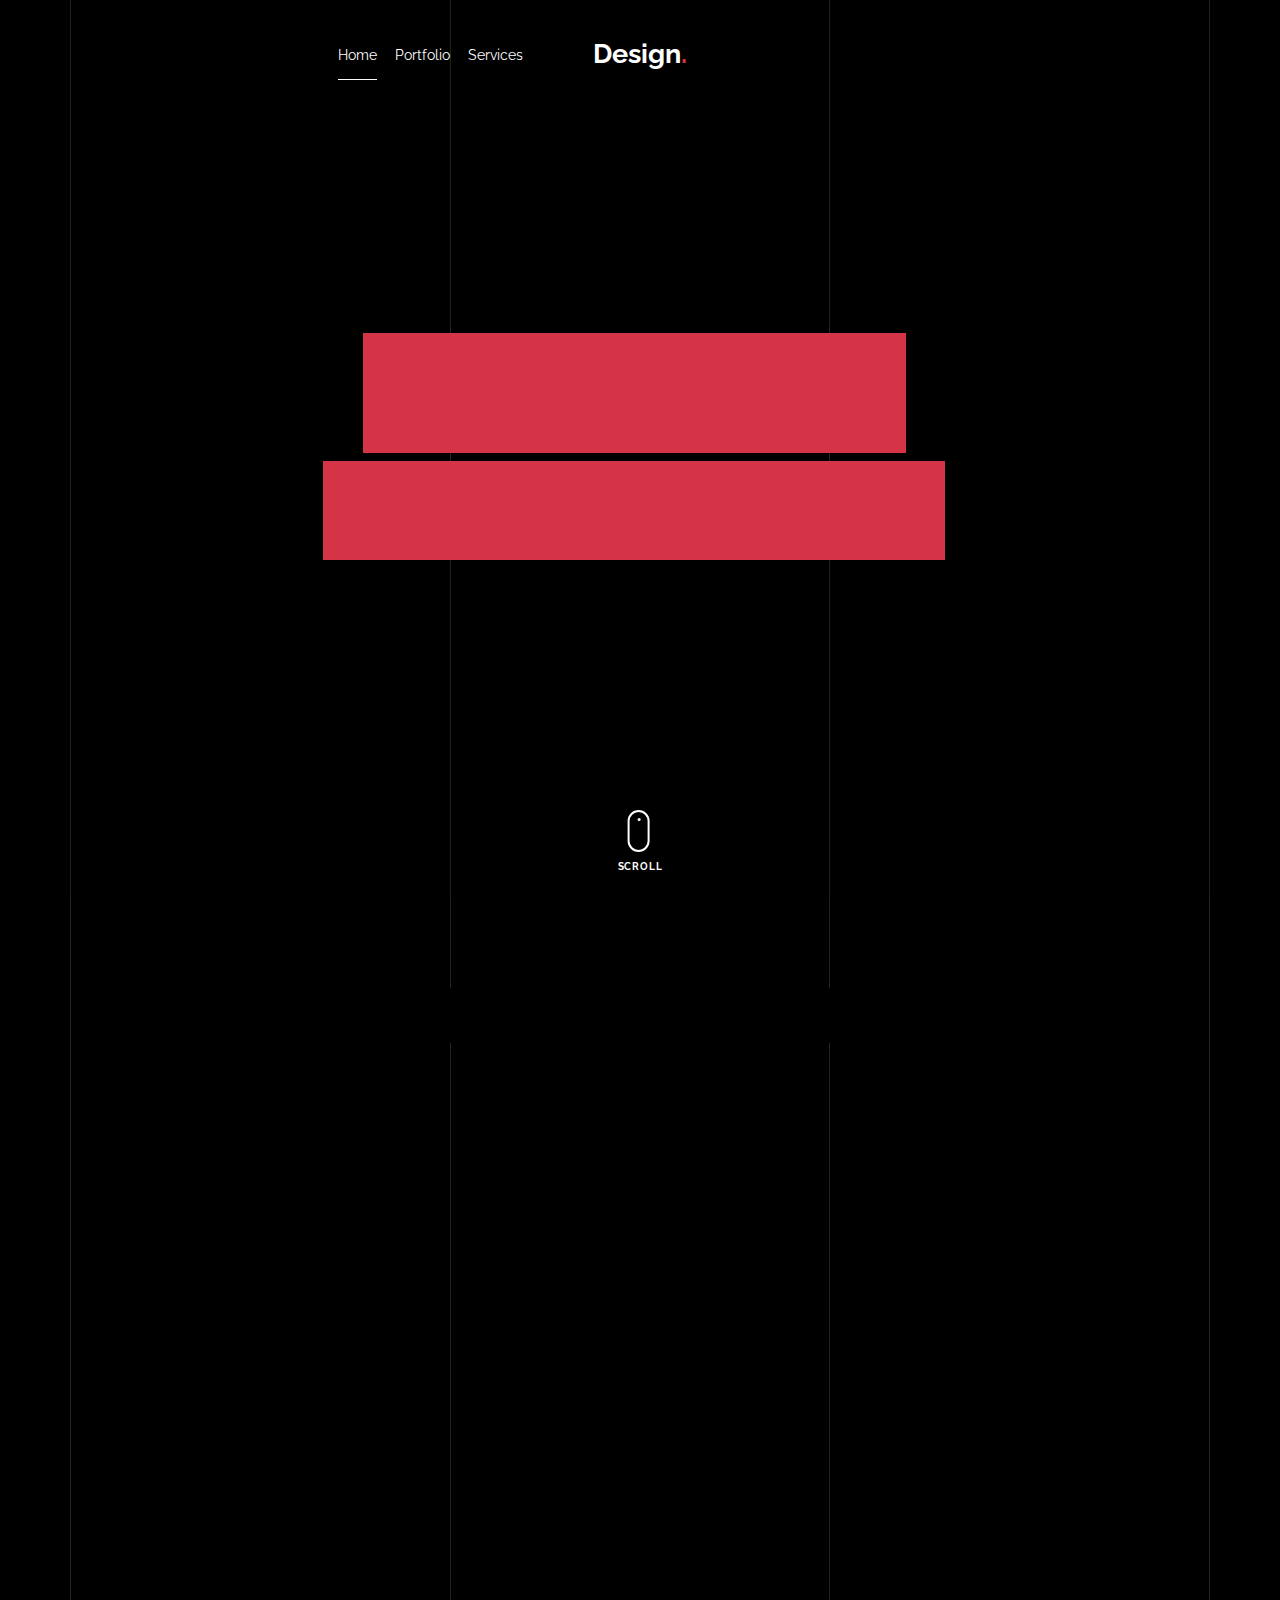
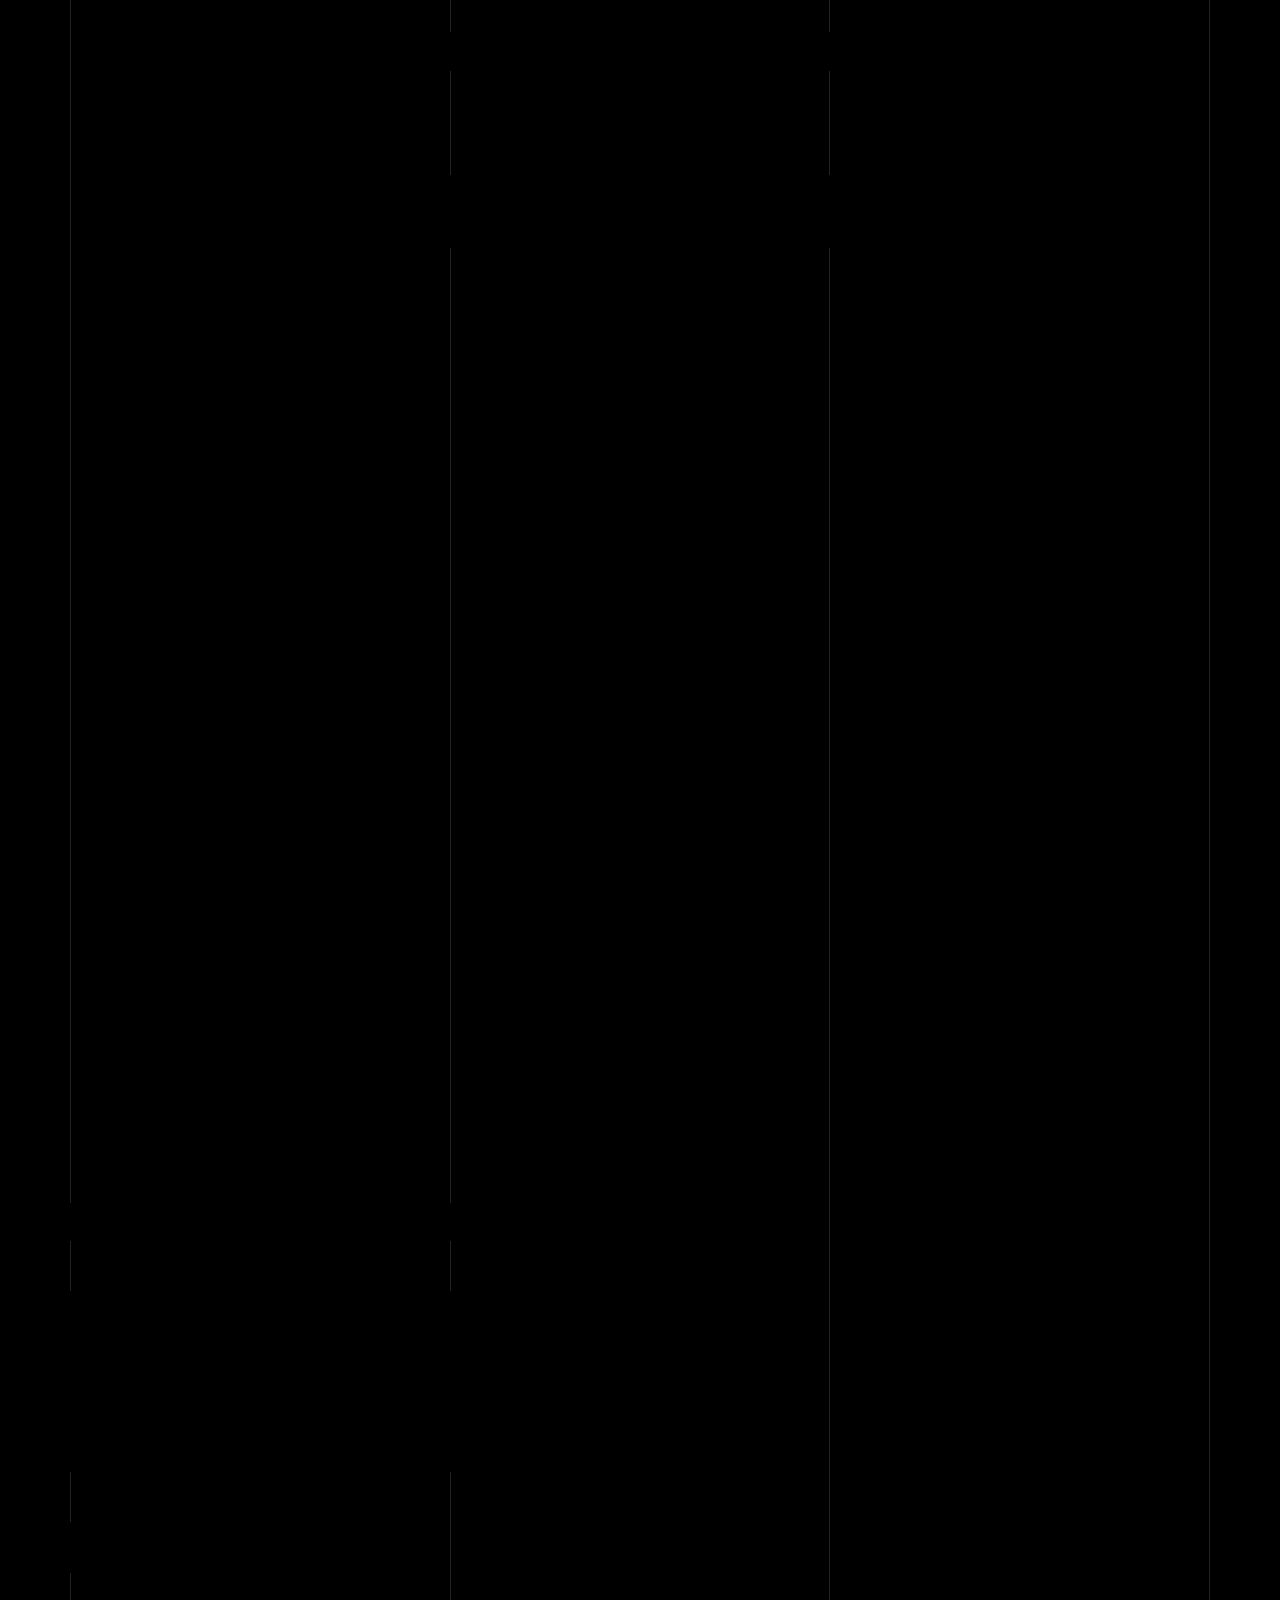
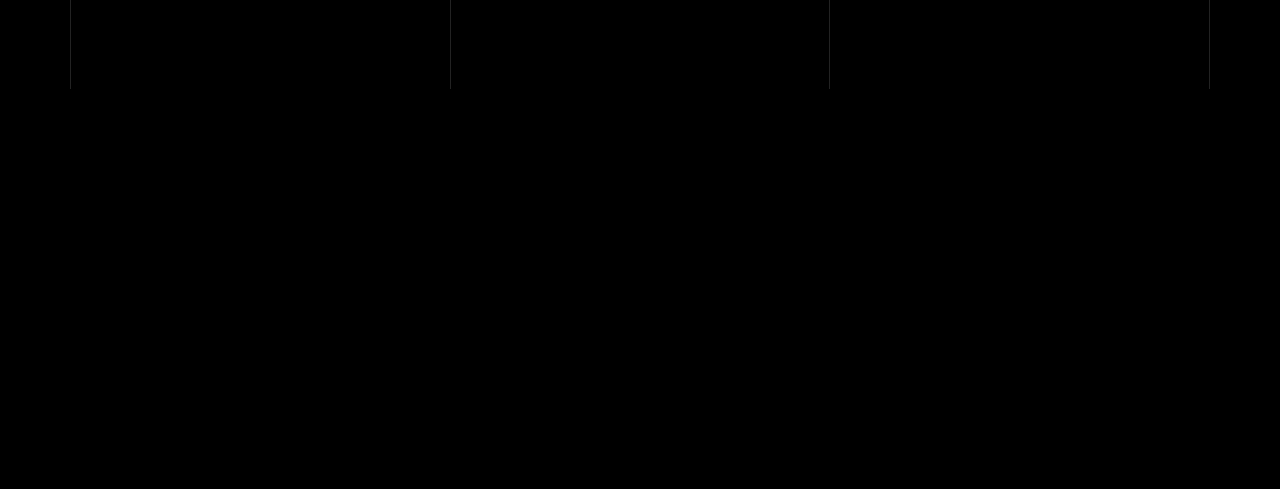
==== commit e2c4f8e9: "Add files via upload" ====
--- a/index.html
+++ b/index.html
@@ -266,7 +266,7 @@
       </div>
       <!-- Logo 2 -->
       <div class="logo-v1 gsap-reveal">
-        <img src="images/Zostel_Logo.png" alt="Image" class="img-fluid">
+        <img src="images/Zo World.png" alt="Image" class="img-fluid">
       </div>
       <!-- Logo 3 -->
       <div class="logo-v1 gsap-reveal">
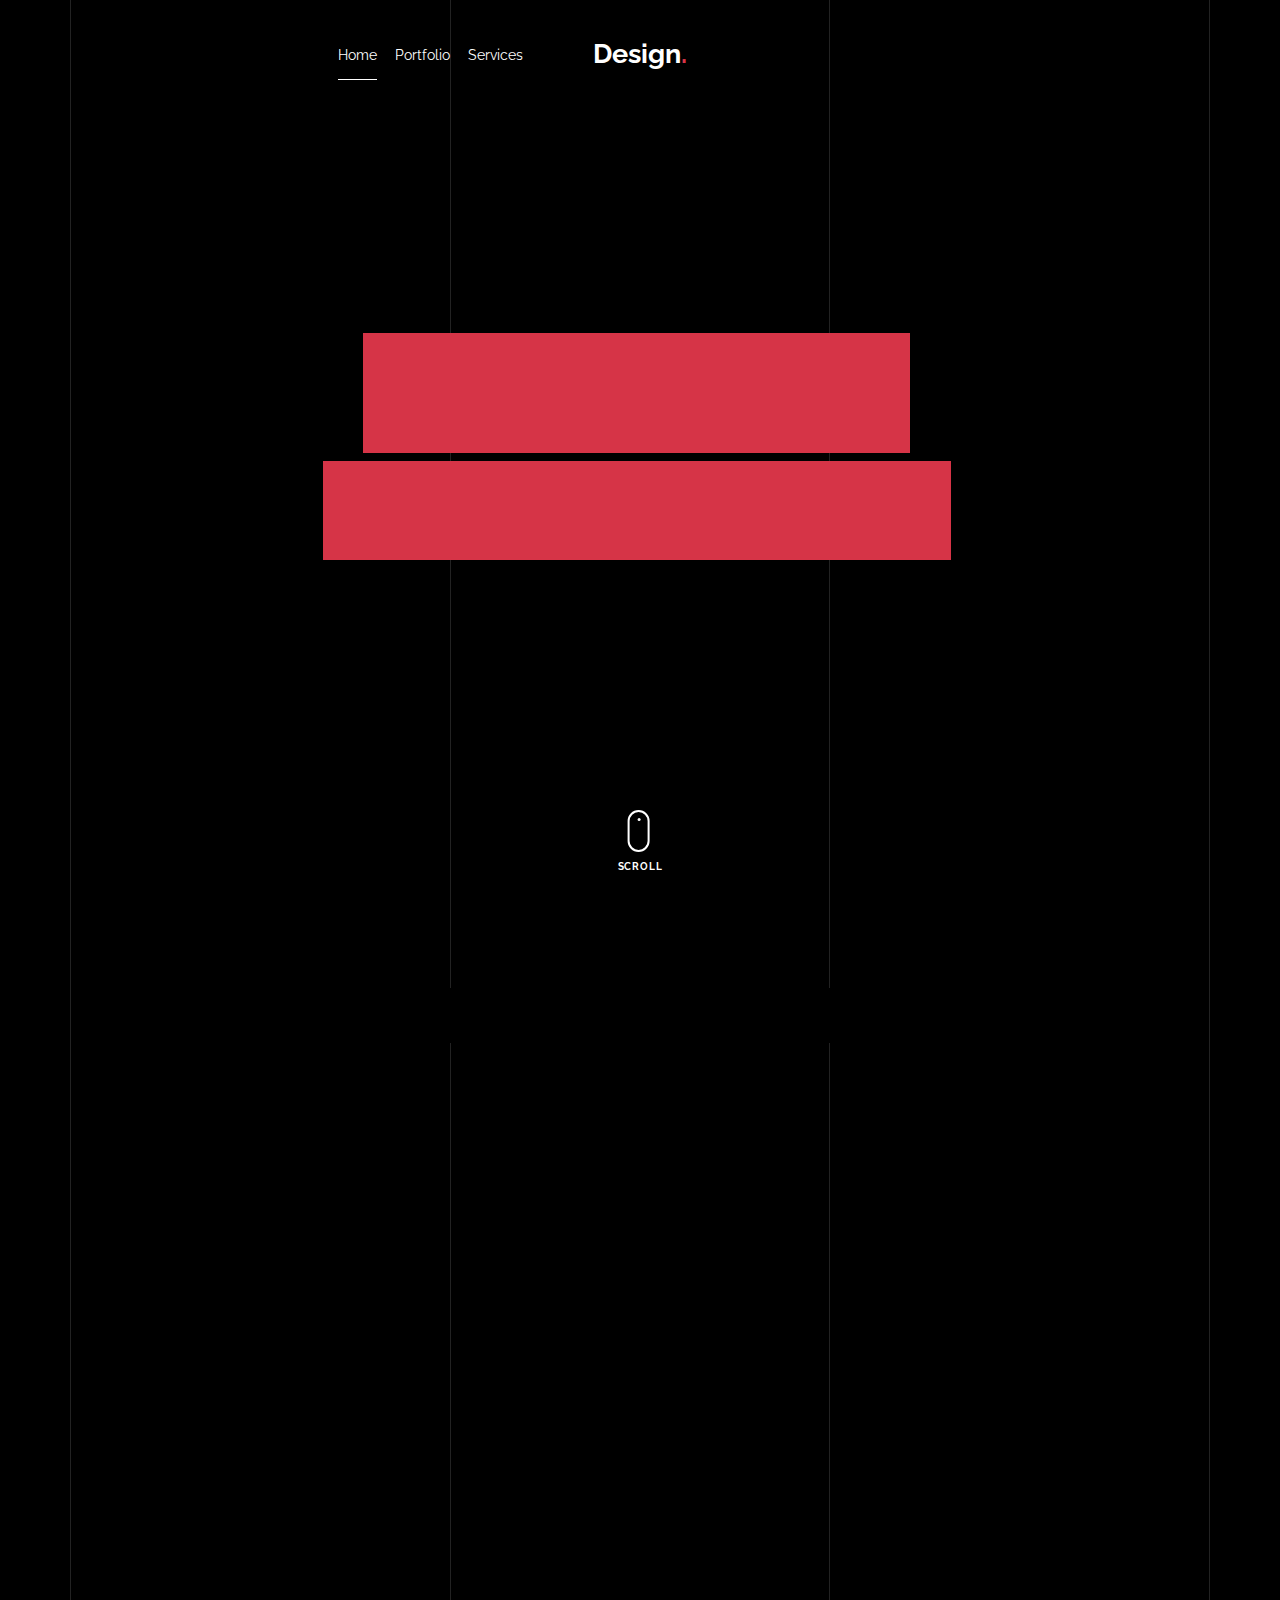
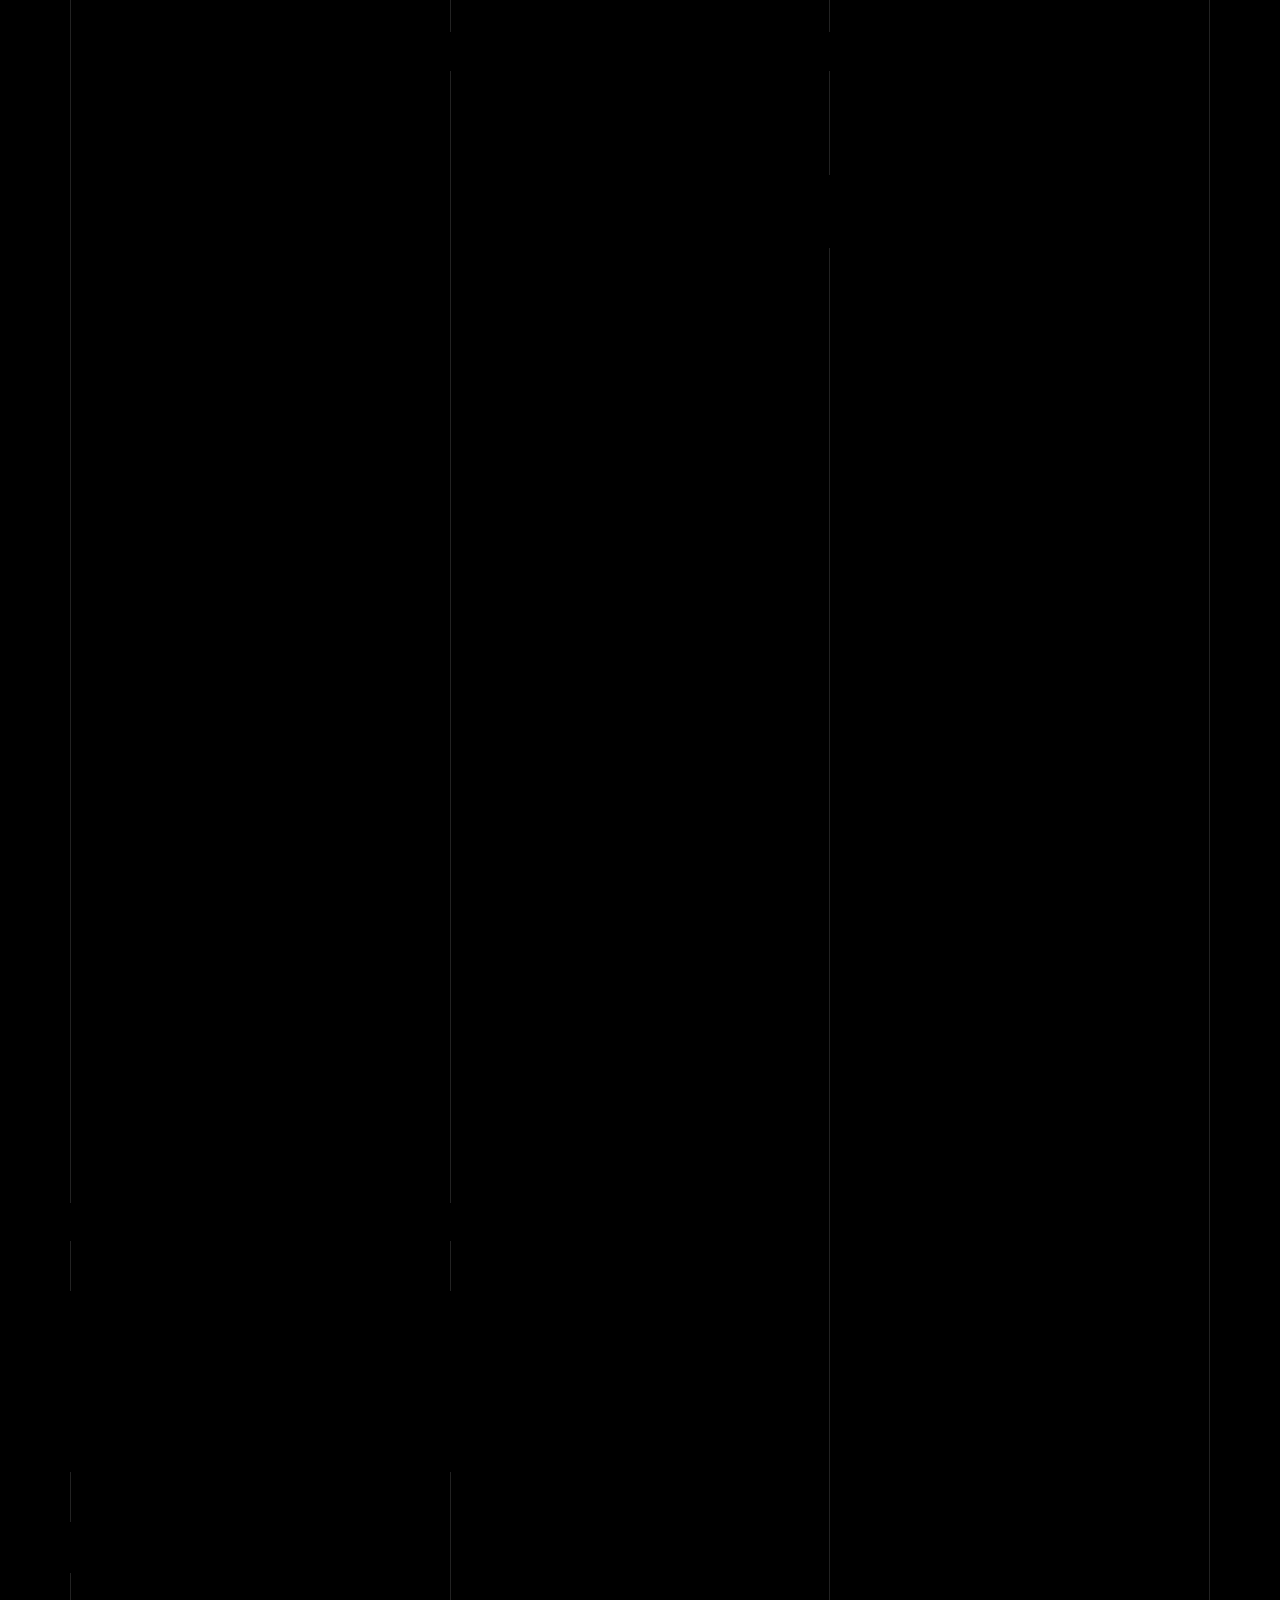
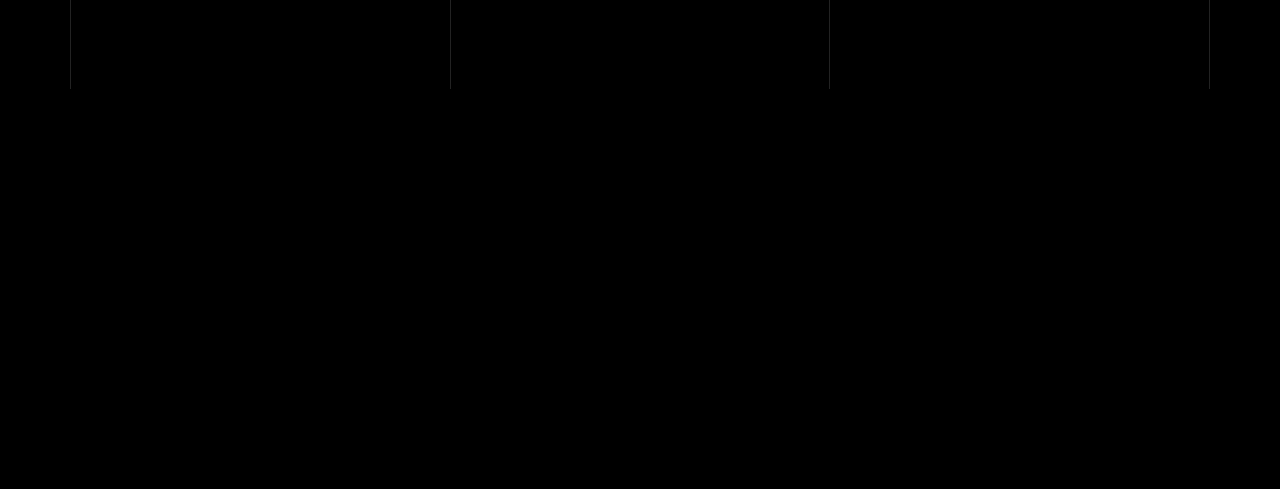
==== commit bc62ff0e: "Add files via upload" ====
--- a/index.html
+++ b/index.html
@@ -266,7 +266,7 @@
       </div>
       <!-- Logo 2 -->
       <div class="logo-v1 gsap-reveal">
-        <img src="images/Zo World.png" alt="Image" class="img-fluid">
+        <img src="images/zostel-logo.webp" alt="Image" class="img-fluid">
       </div>
       <!-- Logo 3 -->
       <div class="logo-v1 gsap-reveal">
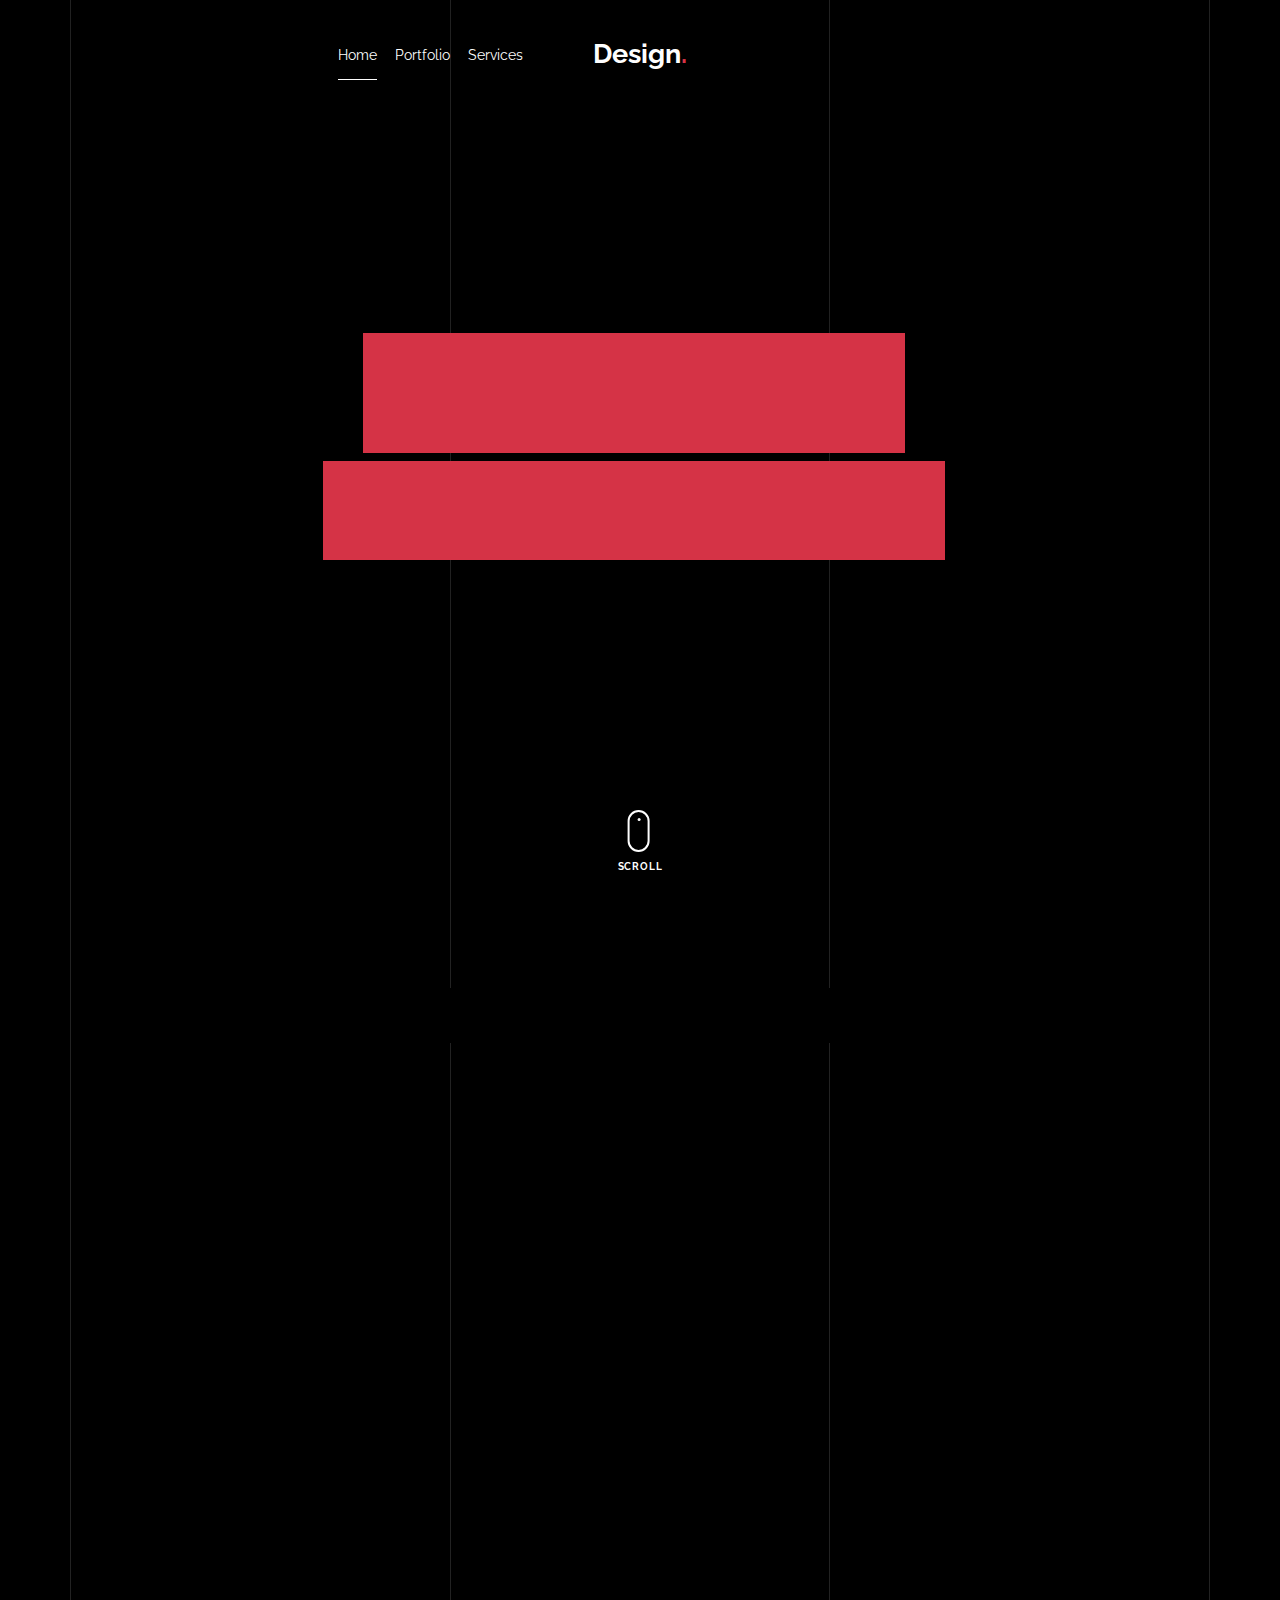
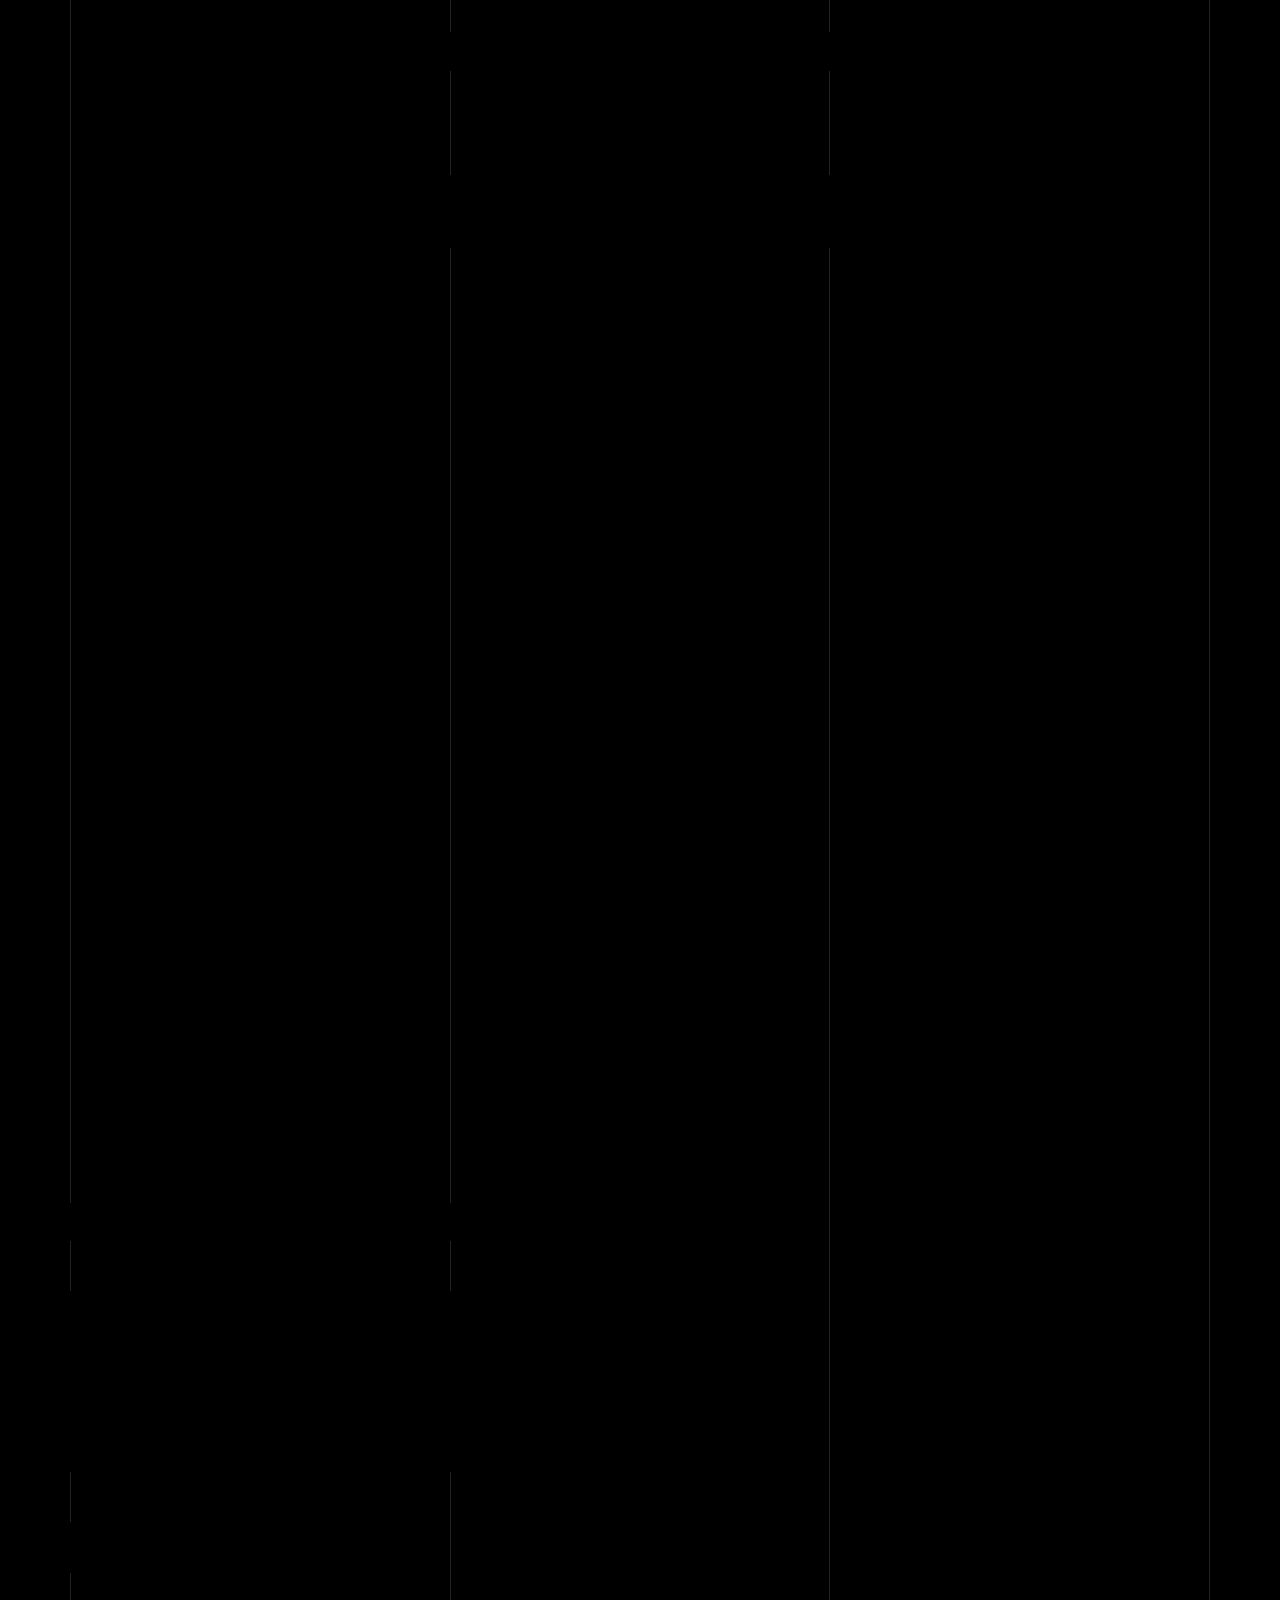
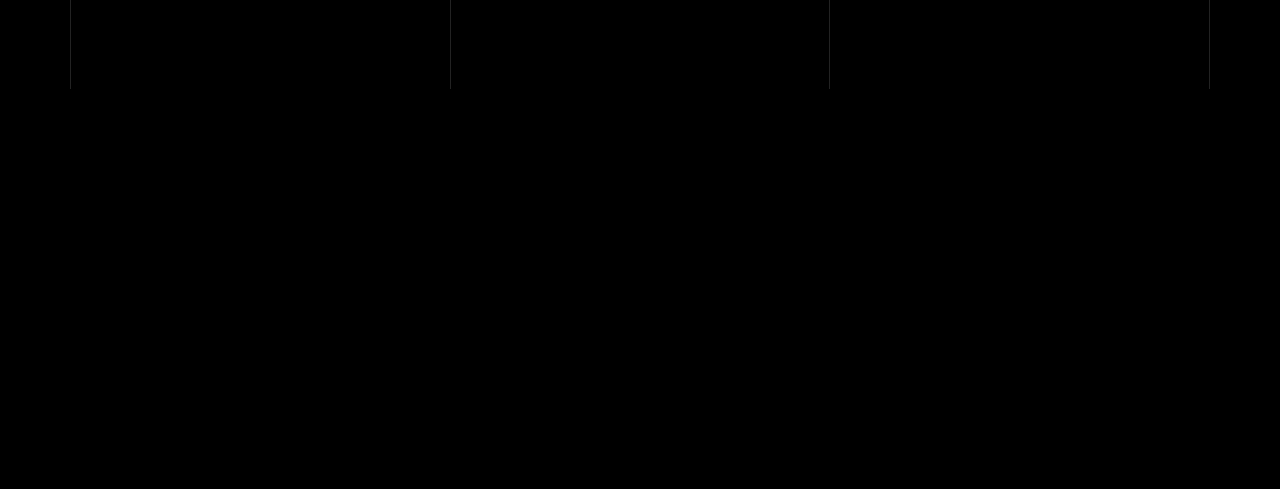
==== commit b523aa6a: "Add files via upload" ====
--- a/index.html
+++ b/index.html
@@ -1,7 +1,7 @@
 <!doctype html>
 <html lang="en">
   <head>
-    <title>Unfold &mdash; A onepage portfolio HTML template by Colorlib</title>
+    <title>Ishaan Sunkara &mdash; Design Portfolio</title>
     <meta charset="utf-8">
     <meta name="viewport" content="width=device-width, initial-scale=1, shrink-to-fit=no">
 
